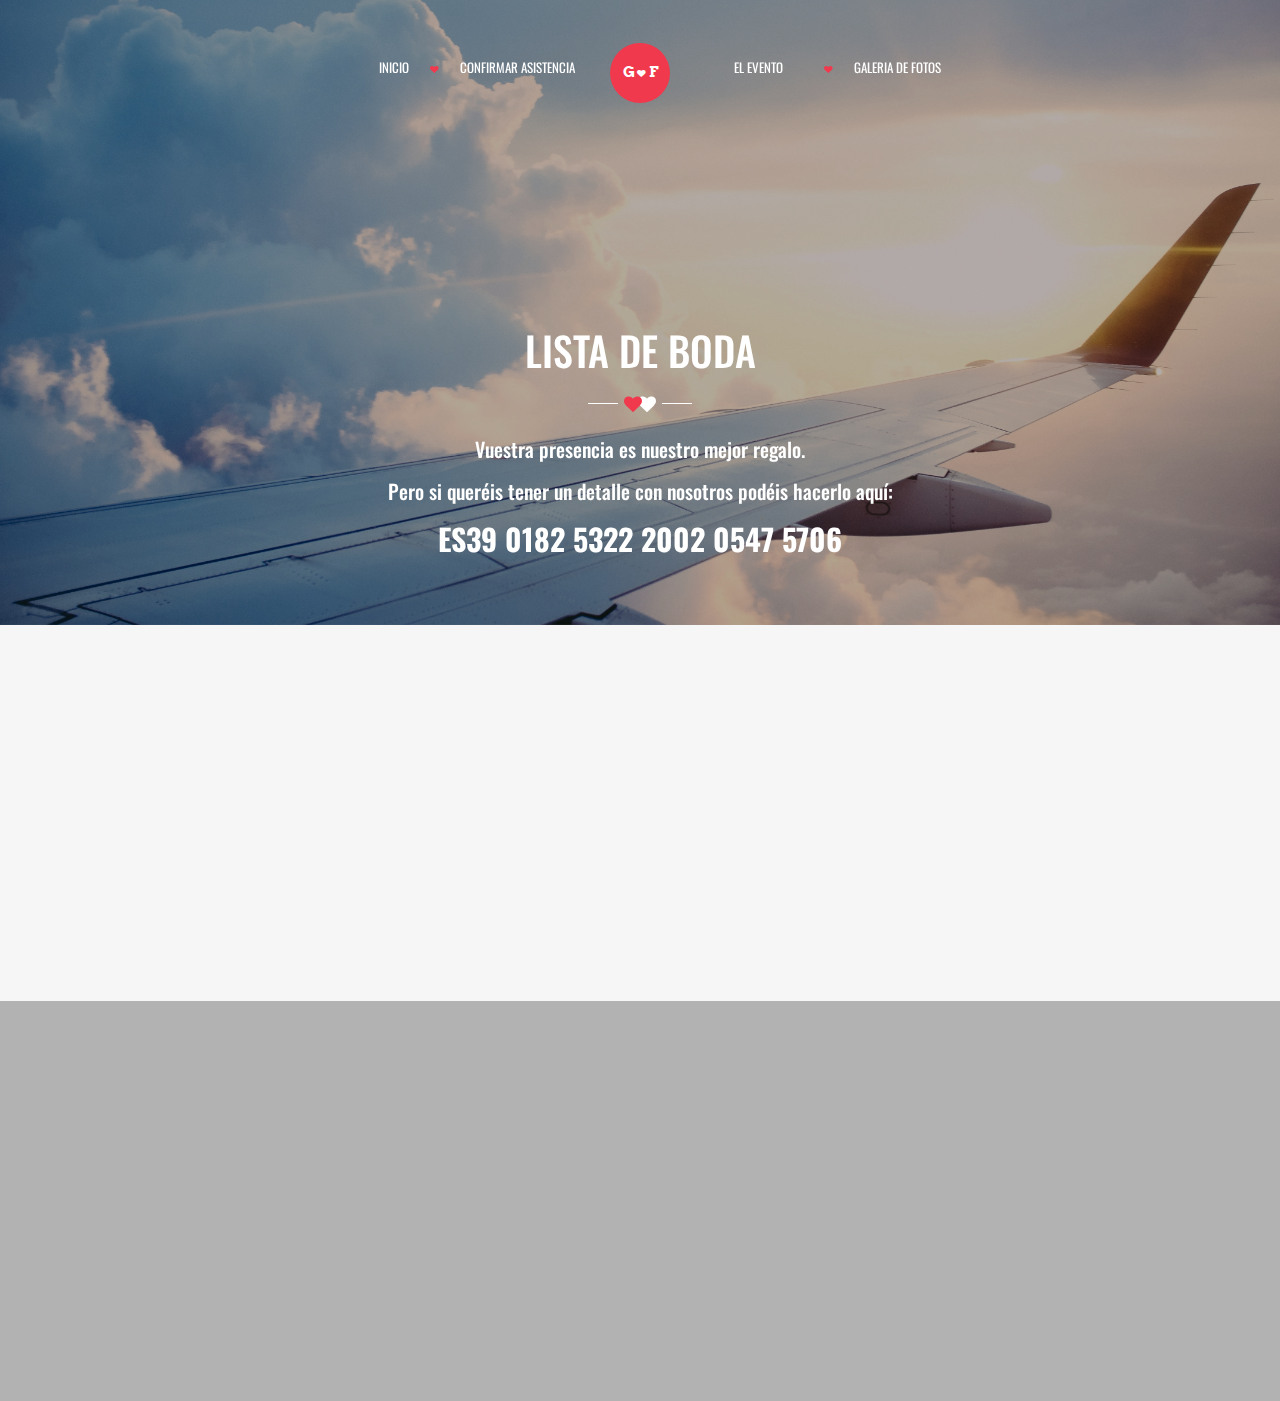
==== gift.html @ 1ba1ec60 "first commit" ====
<!DOCTYPE html>
<html lang="pt">
    <head>
        <meta charset="utf-8" />
        <meta content="width=device-width, initial-scale=1.0" name="viewport" />
        <meta name="description" content="" />
        <meta name="author" content="www.dethemes.com" />
        <title>Gema &amp; Fabio</title>

        <link rel="icon" href="images/favicon.jpg" />
        <!-- Bootstrap -->
        <link
            rel="stylesheet"
            href="css/bootstrap/bootstrap.min.css"
            type="text/css"
            media="screen"
        />
        <!-- Pace -->
        <link rel="stylesheet" href="css/preloader.css" media="screen" />
        <link
            rel="stylesheet"
            href="css/preloader-default.css"
            media="screen"
        />
        <!-- Flexslider -->
        <link
            rel="stylesheet"
            href="css/flexslider/flexslider.css"
            type="text/css"
        />
        <!-- Animate -->
        <link rel="stylesheet" href="css/animate/animate.css" type="text/css" />
        <!-- Countdown -->
        <link
            rel="stylesheet"
            href="css/countdown/jquery.countdown.css"
            type="text/css"
        />
        <!-- Magnific Popup -->
        <link
            rel="stylesheet"
            href="css/magnific-popup/magnific-popup.css"
            type="text/css"
        />
        <!-- Owl Carousel -->
        <link
            rel="stylesheet"
            href="css/owlcarousel/owl.carousel.css"
            type="text/css"
        />
        <link
            rel="stylesheet"
            href="css/owlcarousel/owl.theme.css"
            type="text/css"
        />
        <!-- Icon -->
        <link
            rel="stylesheet"
            href="css/fonts/fontello/css/fontello.css"
            type="text/css"
            media="screen"
        />
        <!-- Font -->
        <link
            href="https://fonts.googleapis.com/css?family=Oswald"
            rel="stylesheet"
            type="text/css"
        />
        <link
            href="https://fonts.googleapis.com/css?family=Arvo:400,700"
            rel="stylesheet"
            type="text/css"
        />
        <link
            href="https://fonts.googleapis.com/css?family=Pacifico"
            rel="stylesheet"
            type="text/css"
        />

        <!-- Theme CSS -->
        <link href="css/style.css" rel="stylesheet" media="screen" />

        <!-- Skin CSS -->
        <!-- <link href="css/skin/light-teal/light-teal.css" rel="stylesheet" media="screen"> -->
        <!-- <link href="css/skin/light-teal/light-teal-reverse-navbar.css" rel="stylesheet" media="screen"> -->
        <!-- <link href="css/skin/pattern/pattern-1.css" rel="stylesheet" media="screen"> -->
    </head>

    <body class="slider-title-page">
        <!--PRELOADER-->
        <div id="preloader">
            <div class="alignment">
                <div class="v-align center-middle">
                    <!-- LEFT HEART -->
                    <div class="heart-animation">
                        <i class="de-icon-heart"></i>
                    </div>

                    <!-- RIGHT HEART -->
                    <div class="heart-animation-reverse">
                        <i class="de-icon-heart"></i>
                    </div>
                </div>
            </div>
        </div>
        <!--END of PRELOADER-->

        <!-- NAVIGATION -->
        <header id="nav-header">
            <nav
                id="nav-bar"
                class="top-bar fluid-width transparent nav-center sticky-nav animation fadeInDown"
            >
                <div id="nav-wrapper">
                    <!-- LOGO -->
                    <div class="logo-wrapper">
                        <!-- CSS LOGO -->
                        <a href="index.html">
                            <div class="css-logo rounded">
                                <div class="css-logo-text">
                                    <strong>G</strong
                                    ><i class="de-icon-heart-1"></i
                                    ><strong>F</strong>
                                </div>
                            </div>
                        </a>
                    </div>
                    <!-- END of LOGO -->

                    <div id="mobile-nav">
                        <i class="de-icon-menu"></i>
                    </div>

                    <ul id="nav-menu">
                        <li class="first-child">
                            <a href="index.html">INICIO</a>
                        </li>
                        <li class="last-child-extra-margin">
                            <a
                                target="_blank"
                                href="https://docs.google.com/forms/d/e/1FAIpQLScic6ZVt-UC0THZ3Tv0HffMRTbhUW1Wd4qajuKzpnrSrHTUYg/viewform"
                                >CONFIRMAR ASISTENCIA</a
                            >
                        </li>
                        <li class="first-child first-child-margin2">
                            <a href="#">EL EVENTO</a>
                            <ul>
                                <li>
                                    <a href="location.html"
                                        >CEREMONIA Y RECEPCIÓN</a
                                    >
                                </li>
                                <li>
                                    <a href="accomodation.html"
                                        >DONDE ALOJARSE</a
                                    >
                                </li>
                                <li>
                                    <a href="/gift.html">LISTA DE BODA</a>
                                </li>
                            </ul>
                        </li>
                        <li class="">
                            <a href="#">GALERIA DE FOTOS</a>
                        </li>
                    </ul>
                    <div class="clearboth"></div>
                </div>
            </nav>
        </header>
        <!-- END of NAVIGATION -->

        <!-- MAIN SLIDER -->
        <section id="main-slider" class="fixed-height">
            <!-- MAIN SLIDER TITLE OUTTER WRAPPER -->
            <div class="slide-title-outter-wrapper">
                <!-- MAIN SLIDER TITLE INNER WRAPPER -->
                <div class="slide-title-inner-wrapper">
                    <!-- TITLE 1  -->
                    <div class="slide-title align-bottom">
                        <div class="container">
                            <div class="row">
                                <div class="col-md-offset-2 col-md-8">
                                    <div class="page-title animation fadeInUp">
                                        <h1>LISTA DE BODA</h1>

                                        <div class="heart-divider">
                                            <span class="white-line"></span>
                                            <i
                                                class="de-icon-heart pink-heart"
                                            ></i>
                                            <i
                                                class="de-icon-heart white-heart"
                                            ></i>
                                            <span class="white-line"></span>
                                        </div>

                                        <h3>
                                            Vuestra presencia es nuestro mejor
                                            regalo.
                                        </h3>
                                        <h3>
                                            Pero si queréis tener un detalle con
                                            nosotros podéis hacerlo aquí:
                                        </h3>
                                        <h2>
                                            <b>ES39 0182 5322 2002 0547 5706</b>
                                        </h2>
                                    </div>
                                </div>
                            </div>
                        </div>
                    </div>
                </div>
                <!-- END of MAIN SLIDER TITLE INNER WRAPPER -->
            </div>
            <!-- END of MAIN SLIDER TITLE OUTTER WRAPPER -->

            <!-- MAIN SLIDER IMAGES -->
            <div class="slides">
                <!-- SLIDE IMAGE -->
                <div
                    data-stellar-ratio="0.5"
                    class="slide-image"
                    style="background-image: url(images/airplane.jpeg)"
                ></div>

                <div class="slide-overlay"></div>
            </div>
            <!-- END of MAIN SLIDER IMAGES -->
        </section>
        <!-- ENF of MAIN SLIDER -->

        <!--CONTENT SECTION-->
        <section id="content">
            <!-- CONTAINER -->
            <div class="container">
                <!-- ROW-2 -->
                <div class="row" style="padding-top: 70px">
                    <div
                        class="col-md-offset-2 col-md-8 text-center animation fadeIn"
                    >
                        <div class="heart-divider">
                            <span class="grey-line"></span>
                            <i class="de-icon-heart pink-heart"></i>
                            <i class="de-icon-heart grey-heart"></i>
                            <span class="grey-line"></span>
                        </div>
                    </div>
                </div>
            </div>
            <!-- END of CONTAINER -->
        </section>
        <!--END of CONTENT SECTION-->

        <!-- FOOTER SECTION -->
        <footer>
            <div
                class="image-divider fixed-height"
                style="background-image: url(images/beach.jpeg); height: 400px"
                data-stellar-background-ratio="0.5"
            >
                <div class="divider-overlay"></div>

                <!-- Use Center Middle Alignment to align middle the content for fixed-height parallax -->
                <div class="alignment">
                    <div class="v-align center-middle">
                        <!-- HEART DIVIDER & COUPLE NAME -->
                        <div class="container">
                            <div class="row">
                                <div class="col-md-12">
                                    <div
                                        class="heart-divider animation delay1 fadeInUp"
                                    >
                                        <span class="white-line"></span>
                                        <i class="de-icon-heart pink-heart"></i>
                                        <i
                                            class="de-icon-heart white-heart"
                                        ></i>
                                        <span class="white-line"></span>
                                    </div>

                                    <div
                                        id="footer-couple-name"
                                        class="animation delay1 fadeInUp"
                                    >
                                        Gema & Fabio
                                    </div>
                                </div>
                            </div>
                        </div>
                        <!-- END of HEART DIVIDER & COUPLE NAME -->
                    </div>
                </div>
                <!-- END of Center Middle Alignment -->
            </div>
        </footer>
        <!-- END of FOOTER SECTION -->

        <!-- jQuery -->
        <script src="js/jquery-1.11.1.min.js"></script>
        <!-- Pace -->
        <script src="js/pace/pace.min.js"></script>
        <!-- Bootstrap -->
        <script src="js/bootstrap/bootstrap.js"></script>
        <!-- Modernizr -->
        <script src="js/modernizr/modernizr.js"></script>
        <!-- Device JS -->
        <script src="js/devicejs/device.js"></script>
        <!-- TinyNav -->
        <script src="js/tinynav/tinynav.min.js"></script>
        <!-- SmoothScroll -->
        <script src="js/smoothscroll/jquery.smooth-scroll.js"></script>
        <!-- Flexslider -->
        <script src="js/flexslider/jquery.flexslider.js"></script>
        <!-- Sticky -->
        <script src="js/sticky/jquery.sticky.js"></script>
        <!-- Waypoint -->
        <script src="js/waypoint/jquery.waypoints.min.js"></script>
        <!-- DoubleTapToGo -->
        <script src="js/jquery-ui-widget/jquery.ui.widget.js"></script>
        <script src="js/jquery-doubletaptogo/jquery.dcd.doubletaptogo.js"></script>
        <!-- Vide -->
        <script src="js/vide/jquery.vide.js"></script>
        <!-- Stellar -->
        <script src="js/stellar/jquery.stellar.js"></script>
        <!-- Masonry -->
        <script src="js/masonry/masonry.pkgd.min.js"></script>
        <!-- Countdown -->
        <script src="js/countdown/jquery.plugin.js"></script>
        <script src="js/countdown/jquery.countdown.js"></script>
        <!-- Countdown Labels / Localisation -->
        <script src="js/countdown/jquery.countdown-custom-label.js"></script>
        <!-- Magnific Popup -->
        <script src="js/magnific-popup/jquery.magnific-popup.js"></script>
        <!-- Owl Carousel -->
        <script src="js/owlcarousel/owl.carousel.js"></script>

        <!-- Custom Core Script -->
        <script type="text/javascript" src="js/script.js"></script>
        <!-- Custom Additional Script -->
        <script type="text/javascript" src="js/main-slider-fade.js"></script>
    </body>
</html>
---- css/preloader.css ----
#preloader{
	background-color:#f6f6f6;
	position:fixed;
	top:0;
	left:0;
	right:0;
	bottom:0; 
	z-index:9999;
}

#preloader.background_image{
	background-image:url(https://via.placeholder.com/1920x1080);
	background-position:center center; 
	background-size:cover; 
}

#preloader .black-overlay{
	background-color:#000;
	position:absolute;
	top:0;
	left:0;
	right:0;
	bottom:0; 
	opacity:0.6
}

#preloader .white-overlay{
	background-color:#FFF;
	position:absolute;
	top:0;
	left:0;
	right:0;
	bottom:0; 
	opacity:0.6
}

#preloader .spinner-animation{
	-webkit-animation: pace-3d-spinner linear infinite 2s;
  	   -moz-animation: pace-3d-spinner linear infinite 2s;
 	    -ms-animation: pace-3d-spinner linear infinite 2s;
  	     -o-animation: pace-3d-spinner linear infinite 2s;
  	        animation: pace-3d-spinner linear infinite 2s;

  	-webkit-transform-style: preserve-3d;
  	   -moz-transform-style: preserve-3d;
  	    -ms-transform-style: preserve-3d;
  	     -o-transform-style: preserve-3d;
  	        transform-style: preserve-3d;
}

@-webkit-keyframes pace-3d-spinner {
  from {
    -webkit-transform: rotateY(0deg);
  }
  to {
    -webkit-transform: rotateY(360deg);
  }
}

@-moz-keyframes pace-3d-spinner {
  from {
    -moz-transform: rotateY(0deg);
  }
  to {
    -moz-transform: rotateY(360deg);
  }
}

@-ms-keyframes pace-3d-spinner {
  from {
    -ms-transform: rotateY(0deg);
  }
  to {
    -ms-transform: rotateY(360deg);
  }
}

@-o-keyframes pace-3d-spinner {
  from {
    -o-transform: rotateY(0deg);
  }
  to {
    -o-transform: rotateY(360deg);
  }
}

@keyframes pace-3d-spinner {
  from {
    transform: rotateY(0deg);
  }
  to {
    transform: rotateY(360deg);
  }
}
---- css/preloader-default.css ----
/* HEART ZOOM */
@-webkit-keyframes heart-zoom {
  0%, 100%   {
    -webkit-transform: scale(0.5);
	opacity:0.2;
  }
  50%   {
    -webkit-transform: scale(1.3);
	opacity:1;
  }
}

@-moz-keyframes heart-zoom  {
  0%, 100%   {
    -moz-transform: scale(0.5);
	opacity:0.2;
  }
  50%   {
    -moz-transform: scale(1.3);
	opacity:1;
  }
}

@-ms-keyframes heart-zoom  {
  0%, 100%   {
    -ms-transform: scale(0.5);
	opacity:0.2;
  }
  50%   {
    -ms-transform: scale(1.3);
	opacity:1;
  }
}

@-o-keyframes heart-zoom  {
  0%, 100%   {
    -o-transform: scale(0.5);
	opacity:0.2;
  }
  50%   {
    -o-transform: scale(1.3);
	opacity:1;
  }
}

@keyframes heart-zoom  {
  0%, 100%   {
    transform: scale(0.5);
	opacity:0.2;
  }
  50%   {
    transform: scale(1.3);
	opacity:1;
  }
}


/* HEART ZOOM REVERSE */
@-webkit-keyframes heart-zoom-reverse {
  0%, 100%   {
    -webkit-transform: scale(1.3);
	opacity:1;
  }
  50%   {
    -webkit-transform: scale(0.5);
	opacity:0.2;
  }
}

@-moz-keyframes heart-zoom-reverse {
  0%, 100%   {
    -moz-transform: scale(1.3);
	opacity:1;
  }
  50%   {
    -moz-transform: scale(0.5);
	opacity:0.2;
  }
}

@-ms-keyframes heart-zoom-reverse {
  0%, 100%   {
    -ms-transform: scale(1.3);
	opacity:1;
  }
  50%   {
    -ms-transform: scale(0.5);
	opacity:0.2;
  }
}

@-o-keyframes heart-zoom-reverse  {
  0%, 100%   {
    -o-transform: scale(1.3);
	opacity:1;
  }
  50%   {
    -o-transform: scale(0.5);
	opacity:0.2;
  }
}

@keyframes heart-zoom-reverse  {
  0%, 100%   {
    transform: scale(1.3);
	opacity:1;
  }
  50%   {
    transform: scale(0.5);
	opacity:0.2;
  }
}


.heart-animation {
	display:inline-block;
	margin:0 auto;
	font-size:20px; 
	line-height:20px;
	letter-spacing:-20px;
	
	-webkit-animation: heart-zoom infinite 1.2s;
  	   -moz-animation: heart-zoom infinite 1.2s;
 	    -ms-animation: heart-zoom infinite 1.2s;
  	     -o-animation: heart-zoom infinite 1.2s;
  	        animation: heart-zoom infinite 1.2s;
}

.heart-animation i{
	color:#f0394d;
}

.heart-animation-reverse {
	display:inline-block;
	margin:0 auto; 
	padding-right:20px;
	font-size:20px; 
	line-height:20px;
	
    -webkit-animation: heart-zoom-reverse infinite 1.2s;
  	   -moz-animation: heart-zoom-reverse infinite 1.2s;
 	    -ms-animation: heart-zoom-reverse infinite 1.2s;
  	     -o-animation: heart-zoom-reverse infinite 1.2s;
  	        animation: heart-zoom-reverse infinite 1.2s;
}

.heart-animation-reverse i{
	color:#999;
}
---- css/fonts/fontello/css/fontello.css ----
@font-face {
  font-family: 'fontello';
  src: url('../font/fontello.eot?32012614');
  src: url('../font/fontello.eot?32012614#iefix') format('embedded-opentype'),
       url('../font/fontello.woff?32012614') format('woff'),
       url('../font/fontello.ttf?32012614') format('truetype'),
       url('../font/fontello.svg?32012614#fontello') format('svg');
  font-weight: normal;
  font-style: normal;
}
/* Chrome hack: SVG is rendered more smooth in Windozze. 100% magic, uncomment if you need it. */
/* Note, that will break hinting! In other OS-es font will be not as sharp as it could be */
/*
@media screen and (-webkit-min-device-pixel-ratio:0) {
  @font-face {
    font-family: 'fontello';
    src: url('../font/fontello.svg?32012614#fontello') format('svg');
  }
}
*/
 
 [class^="de-icon-"]:before, [class*=" de-icon-"]:before {
  font-family: "fontello";
  font-style: normal;
  font-weight: normal;
  speak: none;
 
  display: inline-block;
  text-decoration: inherit;
  width: 1em;
  margin-right: .2em;
  text-align: center;
  /* opacity: .8; */
 
  /* For safety - reset parent styles, that can break glyph codes*/
  font-variant: normal;
  text-transform: none;
     
  /* fix buttons height, for twitter bootstrap */
  line-height: 1em;
 
  /* Animation center compensation - margins should be symmetric */
  /* remove if not needed */
  margin-left: .2em;
 
  /* you can be more comfortable with increased icons size */
  /* font-size: 120%; */
 
  /* Uncomment for 3D effect */
  /* text-shadow: 1px 1px 1px rgba(127, 127, 127, 0.3); */
}
 
.de-icon-glass:before { content: '\e800'; } /* '' */
.de-icon-music:before { content: '\e801'; } /* '' */
.de-icon-search:before { content: '\e802'; } /* '' */
.de-icon-mail:before { content: '\e803'; } /* '' */
.de-icon-mail-alt:before { content: '\e804'; } /* '' */
.de-icon-mail-squared:before { content: '\e805'; } /* '' */
.de-icon-heart:before { content: '\e806'; } /* '' */
.de-icon-heart-empty:before { content: '\e807'; } /* '' */
.de-icon-star:before { content: '\e808'; } /* '' */
.de-icon-star-empty:before { content: '\e809'; } /* '' */
.de-icon-star-half:before { content: '\e80a'; } /* '' */
.de-icon-star-half-alt:before { content: '\e80b'; } /* '' */
.de-icon-user:before { content: '\e80c'; } /* '' */
.de-icon-users:before { content: '\e80d'; } /* '' */
.de-icon-male:before { content: '\e80e'; } /* '' */
.de-icon-female:before { content: '\e80f'; } /* '' */
.de-icon-child:before { content: '\e810'; } /* '' */
.de-icon-video:before { content: '\e811'; } /* '' */
.de-icon-videocam:before { content: '\e812'; } /* '' */
.de-icon-picture:before { content: '\e813'; } /* '' */
.de-icon-camera:before { content: '\e814'; } /* '' */
.de-icon-camera-alt:before { content: '\e815'; } /* '' */
.de-icon-th-large:before { content: '\e816'; } /* '' */
.de-icon-th:before { content: '\e817'; } /* '' */
.de-icon-th-list:before { content: '\e818'; } /* '' */
.de-icon-ok:before { content: '\e819'; } /* '' */
.de-icon-ok-circled:before { content: '\e81a'; } /* '' */
.de-icon-ok-circled2:before { content: '\e81b'; } /* '' */
.de-icon-ok-squared:before { content: '\e81c'; } /* '' */
.de-icon-cancel:before { content: '\e81d'; } /* '' */
.de-icon-cancel-circled:before { content: '\e81e'; } /* '' */
.de-icon-cancel-circled2:before { content: '\e81f'; } /* '' */
.de-icon-plus:before { content: '\e820'; } /* '' */
.de-icon-plus-circled:before { content: '\e821'; } /* '' */
.de-icon-plus-squared:before { content: '\e822'; } /* '' */
.de-icon-plus-squared-alt:before { content: '\e823'; } /* '' */
.de-icon-minus:before { content: '\e824'; } /* '' */
.de-icon-minus-circled:before { content: '\e825'; } /* '' */
.de-icon-minus-squared:before { content: '\e826'; } /* '' */
.de-icon-minus-squared-alt:before { content: '\e827'; } /* '' */
.de-icon-help:before { content: '\e828'; } /* '' */
.de-icon-help-circled:before { content: '\e829'; } /* '' */
.de-icon-info-circled:before { content: '\e82a'; } /* '' */
.de-icon-info:before { content: '\e82b'; } /* '' */
.de-icon-home:before { content: '\e82c'; } /* '' */
.de-icon-link:before { content: '\e82d'; } /* '' */
.de-icon-unlink:before { content: '\e82e'; } /* '' */
.de-icon-link-ext:before { content: '\e82f'; } /* '' */
.de-icon-link-ext-alt:before { content: '\e830'; } /* '' */
.de-icon-attach:before { content: '\e831'; } /* '' */
.de-icon-lock:before { content: '\e832'; } /* '' */
.de-icon-lock-open:before { content: '\e833'; } /* '' */
.de-icon-lock-open-alt:before { content: '\e834'; } /* '' */
.de-icon-pin:before { content: '\e835'; } /* '' */
.de-icon-eye:before { content: '\e836'; } /* '' */
.de-icon-eye-off:before { content: '\e837'; } /* '' */
.de-icon-tag:before { content: '\e838'; } /* '' */
.de-icon-tags:before { content: '\e839'; } /* '' */
.de-icon-bookmark:before { content: '\e83a'; } /* '' */
.de-icon-bookmark-empty:before { content: '\e83b'; } /* '' */
.de-icon-flag:before { content: '\e83c'; } /* '' */
.de-icon-flag-empty:before { content: '\e83d'; } /* '' */
.de-icon-flag-checkered:before { content: '\e83e'; } /* '' */
.de-icon-thumbs-up:before { content: '\e83f'; } /* '' */
.de-icon-thumbs-down:before { content: '\e840'; } /* '' */
.de-icon-thumbs-up-alt:before { content: '\e841'; } /* '' */
.de-icon-thumbs-down-alt:before { content: '\e842'; } /* '' */
.de-icon-download:before { content: '\e843'; } /* '' */
.de-icon-upload:before { content: '\e844'; } /* '' */
.de-icon-download-cloud:before { content: '\e845'; } /* '' */
.de-icon-upload-cloud:before { content: '\e846'; } /* '' */
.de-icon-reply:before { content: '\e847'; } /* '' */
.de-icon-reply-all:before { content: '\e848'; } /* '' */
.de-icon-forward:before { content: '\e849'; } /* '' */
.de-icon-quote-left:before { content: '\e84a'; } /* '' */
.de-icon-quote-right:before { content: '\e84b'; } /* '' */
.de-icon-code:before { content: '\e84c'; } /* '' */
.de-icon-export:before { content: '\e84d'; } /* '' */
.de-icon-export-alt:before { content: '\e84e'; } /* '' */
.de-icon-share:before { content: '\e84f'; } /* '' */
.de-icon-share-squared:before { content: '\e850'; } /* '' */
.de-icon-pencil:before { content: '\e851'; } /* '' */
.de-icon-pencil-squared:before { content: '\e852'; } /* '' */
.de-icon-edit:before { content: '\e853'; } /* '' */
.de-icon-print:before { content: '\e854'; } /* '' */
.de-icon-retweet:before { content: '\e855'; } /* '' */
.de-icon-keyboard:before { content: '\e856'; } /* '' */
.de-icon-gamepad:before { content: '\e857'; } /* '' */
.de-icon-comment:before { content: '\e858'; } /* '' */
.de-icon-chat:before { content: '\e859'; } /* '' */
.de-icon-comment-empty:before { content: '\e85a'; } /* '' */
.de-icon-chat-empty:before { content: '\e85b'; } /* '' */
.de-icon-bell:before { content: '\e85c'; } /* '' */
.de-icon-bell-alt:before { content: '\e85d'; } /* '' */
.de-icon-attention-alt:before { content: '\e85e'; } /* '' */
.de-icon-attention:before { content: '\e85f'; } /* '' */
.de-icon-attention-circled:before { content: '\e860'; } /* '' */
.de-icon-location:before { content: '\e861'; } /* '' */
.de-icon-direction:before { content: '\e862'; } /* '' */
.de-icon-compass:before { content: '\e863'; } /* '' */
.de-icon-trash:before { content: '\e864'; } /* '' */
.de-icon-doc:before { content: '\e865'; } /* '' */
.de-icon-docs:before { content: '\e866'; } /* '' */
.de-icon-doc-text:before { content: '\e867'; } /* '' */
.de-icon-doc-inv:before { content: '\e868'; } /* '' */
.de-icon-doc-text-inv:before { content: '\e869'; } /* '' */
.de-icon-file-pdf:before { content: '\e86a'; } /* '' */
.de-icon-file-word:before { content: '\e86b'; } /* '' */
.de-icon-file-excel:before { content: '\e86c'; } /* '' */
.de-icon-file-powerpoint:before { content: '\e86d'; } /* '' */
.de-icon-file-image:before { content: '\e86e'; } /* '' */
.de-icon-file-archive:before { content: '\e86f'; } /* '' */
.de-icon-file-audio:before { content: '\e870'; } /* '' */
.de-icon-file-video:before { content: '\e871'; } /* '' */
.de-icon-file-code:before { content: '\e872'; } /* '' */
.de-icon-folder:before { content: '\e873'; } /* '' */
.de-icon-folder-open:before { content: '\e874'; } /* '' */
.de-icon-folder-empty:before { content: '\e875'; } /* '' */
.de-icon-folder-open-empty:before { content: '\e876'; } /* '' */
.de-icon-box:before { content: '\e877'; } /* '' */
.de-icon-rss:before { content: '\e878'; } /* '' */
.de-icon-rss-squared:before { content: '\e879'; } /* '' */
.de-icon-phone:before { content: '\e87a'; } /* '' */
.de-icon-phone-squared:before { content: '\e87b'; } /* '' */
.de-icon-fax:before { content: '\e87c'; } /* '' */
.de-icon-menu:before { content: '\e87d'; } /* '' */
.de-icon-cog:before { content: '\e87e'; } /* '' */
.de-icon-cog-alt:before { content: '\e87f'; } /* '' */
.de-icon-wrench:before { content: '\e880'; } /* '' */
.de-icon-sliders:before { content: '\e881'; } /* '' */
.de-icon-basket:before { content: '\e882'; } /* '' */
.de-icon-calendar:before { content: '\e883'; } /* '' */
.de-icon-calendar-empty:before { content: '\e884'; } /* '' */
.de-icon-login:before { content: '\e885'; } /* '' */
.de-icon-logout:before { content: '\e886'; } /* '' */
.de-icon-mic:before { content: '\e887'; } /* '' */
.de-icon-mute:before { content: '\e888'; } /* '' */
.de-icon-volume-off:before { content: '\e889'; } /* '' */
.de-icon-volume-down:before { content: '\e88a'; } /* '' */
.de-icon-volume-up:before { content: '\e88b'; } /* '' */
.de-icon-headphones:before { content: '\e88c'; } /* '' */
.de-icon-clock:before { content: '\e88d'; } /* '' */
.de-icon-lightbulb:before { content: '\e88e'; } /* '' */
.de-icon-block:before { content: '\e88f'; } /* '' */
.de-icon-resize-full:before { content: '\e890'; } /* '' */
.de-icon-resize-full-alt:before { content: '\e891'; } /* '' */
.de-icon-resize-small:before { content: '\e892'; } /* '' */
.de-icon-resize-vertical:before { content: '\e893'; } /* '' */
.de-icon-resize-horizontal:before { content: '\e894'; } /* '' */
.de-icon-move:before { content: '\e895'; } /* '' */
.de-icon-zoom-in:before { content: '\e896'; } /* '' */
.de-icon-zoom-out:before { content: '\e897'; } /* '' */
.de-icon-down-circled2:before { content: '\e898'; } /* '' */
.de-icon-up-circled2:before { content: '\e899'; } /* '' */
.de-icon-left-circled2:before { content: '\e89a'; } /* '' */
.de-icon-right-circled2:before { content: '\e89b'; } /* '' */
.de-icon-down-dir:before { content: '\e89c'; } /* '' */
.de-icon-up-dir:before { content: '\e89d'; } /* '' */
.de-icon-left-dir:before { content: '\e89e'; } /* '' */
.de-icon-right-dir:before { content: '\e89f'; } /* '' */
.de-icon-down-open:before { content: '\e8a0'; } /* '' */
.de-icon-left-open:before { content: '\e8a1'; } /* '' */
.de-icon-right-open:before { content: '\e8a2'; } /* '' */
.de-icon-up-open:before { content: '\e8a3'; } /* '' */
.de-icon-angle-left:before { content: '\e8a4'; } /* '' */
.de-icon-angle-right:before { content: '\e8a5'; } /* '' */
.de-icon-angle-up:before { content: '\e8a6'; } /* '' */
.de-icon-angle-down:before { content: '\e8a7'; } /* '' */
.de-icon-angle-circled-left:before { content: '\e8a8'; } /* '' */
.de-icon-angle-circled-right:before { content: '\e8a9'; } /* '' */
.de-icon-angle-circled-up:before { content: '\e8aa'; } /* '' */
.de-icon-angle-circled-down:before { content: '\e8ab'; } /* '' */
.de-icon-angle-double-left:before { content: '\e8ac'; } /* '' */
.de-icon-angle-double-right:before { content: '\e8ad'; } /* '' */
.de-icon-angle-double-up:before { content: '\e8ae'; } /* '' */
.de-icon-angle-double-down:before { content: '\e8af'; } /* '' */
.de-icon-down:before { content: '\e8b0'; } /* '' */
.de-icon-left:before { content: '\e8b1'; } /* '' */
.de-icon-right:before { content: '\e8b2'; } /* '' */
.de-icon-up:before { content: '\e8b3'; } /* '' */
.de-icon-down-big:before { content: '\e8b4'; } /* '' */
.de-icon-left-big:before { content: '\e8b5'; } /* '' */
.de-icon-right-big:before { content: '\e8b6'; } /* '' */
.de-icon-up-big:before { content: '\e8b7'; } /* '' */
.de-icon-right-hand:before { content: '\e8b8'; } /* '' */
.de-icon-left-hand:before { content: '\e8b9'; } /* '' */
.de-icon-up-hand:before { content: '\e8ba'; } /* '' */
.de-icon-down-hand:before { content: '\e8bb'; } /* '' */
.de-icon-left-circled:before { content: '\e8bc'; } /* '' */
.de-icon-right-circled:before { content: '\e8bd'; } /* '' */
.de-icon-up-circled:before { content: '\e8be'; } /* '' */
.de-icon-down-circled:before { content: '\e8bf'; } /* '' */
.de-icon-cw:before { content: '\e8c0'; } /* '' */
.de-icon-ccw:before { content: '\e8c1'; } /* '' */
.de-icon-arrows-cw:before { content: '\e8c2'; } /* '' */
.de-icon-level-up:before { content: '\e8c3'; } /* '' */
.de-icon-level-down:before { content: '\e8c4'; } /* '' */
.de-icon-shuffle:before { content: '\e8c5'; } /* '' */
.de-icon-exchange:before { content: '\e8c6'; } /* '' */
.de-icon-history:before { content: '\e8c7'; } /* '' */
.de-icon-expand:before { content: '\e8c8'; } /* '' */
.de-icon-collapse:before { content: '\e8c9'; } /* '' */
.de-icon-expand-right:before { content: '\e8ca'; } /* '' */
.de-icon-collapse-left:before { content: '\e8cb'; } /* '' */
.de-icon-play:before { content: '\e8cc'; } /* '' */
.de-icon-play-circled:before { content: '\e8cd'; } /* '' */
.de-icon-play-circled2:before { content: '\e8ce'; } /* '' */
.de-icon-stop:before { content: '\e8cf'; } /* '' */
.de-icon-pause:before { content: '\e8d0'; } /* '' */
.de-icon-to-end:before { content: '\e8d1'; } /* '' */
.de-icon-to-end-alt:before { content: '\e8d2'; } /* '' */
.de-icon-to-start:before { content: '\e8d3'; } /* '' */
.de-icon-to-start-alt:before { content: '\e8d4'; } /* '' */
.de-icon-fast-fw:before { content: '\e8d5'; } /* '' */
.de-icon-fast-bw:before { content: '\e8d6'; } /* '' */
.de-icon-eject:before { content: '\e8d7'; } /* '' */
.de-icon-target:before { content: '\e8d8'; } /* '' */
.de-icon-signal:before { content: '\e8d9'; } /* '' */
.de-icon-award:before { content: '\e8da'; } /* '' */
.de-icon-desktop:before { content: '\e8db'; } /* '' */
.de-icon-laptop:before { content: '\e8dc'; } /* '' */
.de-icon-tablet:before { content: '\e8dd'; } /* '' */
.de-icon-mobile:before { content: '\e8de'; } /* '' */
.de-icon-inbox:before { content: '\e8df'; } /* '' */
.de-icon-globe:before { content: '\e8e0'; } /* '' */
.de-icon-sun:before { content: '\e8e1'; } /* '' */
.de-icon-cloud:before { content: '\e8e2'; } /* '' */
.de-icon-flash:before { content: '\e8e3'; } /* '' */
.de-icon-moon:before { content: '\e8e4'; } /* '' */
.de-icon-umbrella:before { content: '\e8e5'; } /* '' */
.de-icon-flight:before { content: '\e8e6'; } /* '' */
.de-icon-fighter-jet:before { content: '\e8e7'; } /* '' */
.de-icon-paper-plane:before { content: '\e8e8'; } /* '' */
.de-icon-paper-plane-empty:before { content: '\e8e9'; } /* '' */
.de-icon-space-shuttle:before { content: '\e8ea'; } /* '' */
.de-icon-leaf:before { content: '\e8eb'; } /* '' */
.de-icon-font:before { content: '\e8ec'; } /* '' */
.de-icon-bold:before { content: '\e8ed'; } /* '' */
.de-icon-italic:before { content: '\e8ee'; } /* '' */
.de-icon-header:before { content: '\e8ef'; } /* '' */
.de-icon-paragraph:before { content: '\e8f0'; } /* '' */
.de-icon-text-height:before { content: '\e8f1'; } /* '' */
.de-icon-text-width:before { content: '\e8f2'; } /* '' */
.de-icon-align-left:before { content: '\e8f3'; } /* '' */
.de-icon-align-center:before { content: '\e8f4'; } /* '' */
.de-icon-align-right:before { content: '\e8f5'; } /* '' */
.de-icon-align-justify:before { content: '\e8f6'; } /* '' */
.de-icon-list:before { content: '\e8f7'; } /* '' */
.de-icon-indent-left:before { content: '\e8f8'; } /* '' */
.de-icon-indent-right:before { content: '\e8f9'; } /* '' */
.de-icon-list-bullet:before { content: '\e8fa'; } /* '' */
.de-icon-list-numbered:before { content: '\e8fb'; } /* '' */
.de-icon-strike:before { content: '\e8fc'; } /* '' */
.de-icon-underline:before { content: '\e8fd'; } /* '' */
.de-icon-superscript:before { content: '\e8fe'; } /* '' */
.de-icon-subscript:before { content: '\e8ff'; } /* '' */
.de-icon-table:before { content: '\e900'; } /* '' */
.de-icon-columns:before { content: '\e901'; } /* '' */
.de-icon-crop:before { content: '\e902'; } /* '' */
.de-icon-scissors:before { content: '\e903'; } /* '' */
.de-icon-paste:before { content: '\e904'; } /* '' */
.de-icon-briefcase:before { content: '\e905'; } /* '' */
.de-icon-suitcase:before { content: '\e906'; } /* '' */
.de-icon-ellipsis:before { content: '\e907'; } /* '' */
.de-icon-ellipsis-vert:before { content: '\e908'; } /* '' */
.de-icon-off:before { content: '\e909'; } /* '' */
.de-icon-road:before { content: '\e90a'; } /* '' */
.de-icon-list-alt:before { content: '\e90b'; } /* '' */
.de-icon-qrcode:before { content: '\e90c'; } /* '' */
.de-icon-barcode:before { content: '\e90d'; } /* '' */
.de-icon-book:before { content: '\e90e'; } /* '' */
.de-icon-ajust:before { content: '\e90f'; } /* '' */
.de-icon-tint:before { content: '\e910'; } /* '' */
.de-icon-check:before { content: '\e911'; } /* '' */
.de-icon-check-empty:before { content: '\e912'; } /* '' */
.de-icon-circle:before { content: '\e913'; } /* '' */
.de-icon-circle-empty:before { content: '\e914'; } /* '' */
.de-icon-circle-thin:before { content: '\e915'; } /* '' */
.de-icon-circle-notch:before { content: '\e916'; } /* '' */
.de-icon-dot-circled:before { content: '\e917'; } /* '' */
.de-icon-asterisk:before { content: '\e918'; } /* '' */
.de-icon-gift:before { content: '\e919'; } /* '' */
.de-icon-fire:before { content: '\e91a'; } /* '' */
.de-icon-magnet:before { content: '\e91b'; } /* '' */
.de-icon-chart-bar:before { content: '\e91c'; } /* '' */
.de-icon-ticket:before { content: '\e91d'; } /* '' */
.de-icon-credit-card:before { content: '\e91e'; } /* '' */
.de-icon-floppy:before { content: '\e91f'; } /* '' */
.de-icon-megaphone:before { content: '\e920'; } /* '' */
.de-icon-hdd:before { content: '\e921'; } /* '' */
.de-icon-key:before { content: '\e922'; } /* '' */
.de-icon-fork:before { content: '\e923'; } /* '' */
.de-icon-rocket:before { content: '\e924'; } /* '' */
.de-icon-bug:before { content: '\e925'; } /* '' */
.de-icon-certificate:before { content: '\e926'; } /* '' */
.de-icon-tasks:before { content: '\e927'; } /* '' */
.de-icon-filter:before { content: '\e928'; } /* '' */
.de-icon-beaker:before { content: '\e929'; } /* '' */
.de-icon-magic:before { content: '\e92a'; } /* '' */
.de-icon-cab:before { content: '\e92b'; } /* '' */
.de-icon-taxi:before { content: '\e92c'; } /* '' */
.de-icon-truck:before { content: '\e92d'; } /* '' */
.de-icon-money:before { content: '\e92e'; } /* '' */
.de-icon-euro:before { content: '\e92f'; } /* '' */
.de-icon-pound:before { content: '\e930'; } /* '' */
.de-icon-dollar:before { content: '\e931'; } /* '' */
.de-icon-rupee:before { content: '\e932'; } /* '' */
.de-icon-yen:before { content: '\e933'; } /* '' */
.de-icon-rouble:before { content: '\e934'; } /* '' */
.de-icon-try:before { content: '\e935'; } /* '' */
.de-icon-won:before { content: '\e936'; } /* '' */
.de-icon-bitcoin:before { content: '\e937'; } /* '' */
.de-icon-sort:before { content: '\e938'; } /* '' */
.de-icon-sort-down:before { content: '\e939'; } /* '' */
.de-icon-sort-up:before { content: '\e93a'; } /* '' */
.de-icon-sort-alt-up:before { content: '\e93b'; } /* '' */
.de-icon-sort-alt-down:before { content: '\e93c'; } /* '' */
.de-icon-sort-name-up:before { content: '\e93d'; } /* '' */
.de-icon-sort-name-down:before { content: '\e93e'; } /* '' */
.de-icon-sort-number-up:before { content: '\e93f'; } /* '' */
.de-icon-sort-number-down:before { content: '\e940'; } /* '' */
.de-icon-hammer:before { content: '\e941'; } /* '' */
.de-icon-gauge:before { content: '\e942'; } /* '' */
.de-icon-sitemap:before { content: '\e943'; } /* '' */
.de-icon-spinner:before { content: '\e944'; } /* '' */
.de-icon-coffee:before { content: '\e945'; } /* '' */
.de-icon-food:before { content: '\e946'; } /* '' */
.de-icon-beer:before { content: '\e947'; } /* '' */
.de-icon-user-md:before { content: '\e948'; } /* '' */
.de-icon-stethoscope:before { content: '\e949'; } /* '' */
.de-icon-ambulance:before { content: '\e94a'; } /* '' */
.de-icon-medkit:before { content: '\e94b'; } /* '' */
.de-icon-h-sigh:before { content: '\e94c'; } /* '' */
.de-icon-hospital:before { content: '\e94d'; } /* '' */
.de-icon-building:before { content: '\e94e'; } /* '' */
.de-icon-building-filled:before { content: '\e94f'; } /* '' */
.de-icon-bank:before { content: '\e950'; } /* '' */
.de-icon-smile:before { content: '\e951'; } /* '' */
.de-icon-frown:before { content: '\e952'; } /* '' */
.de-icon-meh:before { content: '\e953'; } /* '' */
.de-icon-anchor:before { content: '\e954'; } /* '' */
.de-icon-terminal:before { content: '\e955'; } /* '' */
.de-icon-eraser:before { content: '\e956'; } /* '' */
.de-icon-puzzle:before { content: '\e957'; } /* '' */
.de-icon-shield:before { content: '\e958'; } /* '' */
.de-icon-extinguisher:before { content: '\e959'; } /* '' */
.de-icon-bullseye:before { content: '\e95a'; } /* '' */
.de-icon-wheelchair:before { content: '\e95b'; } /* '' */
.de-icon-language:before { content: '\e95c'; } /* '' */
.de-icon-graduation-cap:before { content: '\e95d'; } /* '' */
.de-icon-paw:before { content: '\e95e'; } /* '' */
.de-icon-spoon:before { content: '\e95f'; } /* '' */
.de-icon-cube:before { content: '\e960'; } /* '' */
.de-icon-cubes:before { content: '\e961'; } /* '' */
.de-icon-recycle:before { content: '\e962'; } /* '' */
.de-icon-tree:before { content: '\e963'; } /* '' */
.de-icon-database:before { content: '\e964'; } /* '' */
.de-icon-lifebuoy:before { content: '\e965'; } /* '' */
.de-icon-rebel:before { content: '\e966'; } /* '' */
.de-icon-empire:before { content: '\e967'; } /* '' */
.de-icon-bomb:before { content: '\e968'; } /* '' */
.de-icon-adn:before { content: '\e969'; } /* '' */
.de-icon-android:before { content: '\e96a'; } /* '' */
.de-icon-apple:before { content: '\e96b'; } /* '' */
.de-icon-behance:before { content: '\e96c'; } /* '' */
.de-icon-behance-squared:before { content: '\e96d'; } /* '' */
.de-icon-bitbucket:before { content: '\e96e'; } /* '' */
.de-icon-bitbucket-squared:before { content: '\e96f'; } /* '' */
.de-icon-codeopen:before { content: '\e970'; } /* '' */
.de-icon-css3:before { content: '\e971'; } /* '' */
.de-icon-delicious:before { content: '\e972'; } /* '' */
.de-icon-deviantart:before { content: '\e973'; } /* '' */
.de-icon-digg:before { content: '\e974'; } /* '' */
.de-icon-dribbble:before { content: '\e975'; } /* '' */
.de-icon-dropbox:before { content: '\e976'; } /* '' */
.de-icon-drupal:before { content: '\e977'; } /* '' */
.de-icon-facebook:before { content: '\e978'; } /* '' */
.de-icon-facebook-squared:before { content: '\e979'; } /* '' */
.de-icon-flickr:before { content: '\e97a'; } /* '' */
.de-icon-foursquare:before { content: '\e97b'; } /* '' */
.de-icon-git-squared:before { content: '\e97c'; } /* '' */
.de-icon-git:before { content: '\e97d'; } /* '' */
.de-icon-github:before { content: '\e97e'; } /* '' */
.de-icon-github-squared:before { content: '\e97f'; } /* '' */
.de-icon-github-circled:before { content: '\e980'; } /* '' */
.de-icon-gittip:before { content: '\e981'; } /* '' */
.de-icon-google:before { content: '\e982'; } /* '' */
.de-icon-gplus:before { content: '\e983'; } /* '' */
.de-icon-gplus-squared:before { content: '\e984'; } /* '' */
.de-icon-hacker-news:before { content: '\e985'; } /* '' */
.de-icon-html5:before { content: '\e986'; } /* '' */
.de-icon-instagramm:before { content: '\e987'; } /* '' */
.de-icon-joomla:before { content: '\e988'; } /* '' */
.de-icon-jsfiddle:before { content: '\e989'; } /* '' */
.de-icon-linkedin-squared:before { content: '\e98a'; } /* '' */
.de-icon-linux:before { content: '\e98b'; } /* '' */
.de-icon-linkedin:before { content: '\e98c'; } /* '' */
.de-icon-maxcdn:before { content: '\e98d'; } /* '' */
.de-icon-openid:before { content: '\e98e'; } /* '' */
.de-icon-pagelines:before { content: '\e98f'; } /* '' */
.de-icon-pied-piper-squared:before { content: '\e990'; } /* '' */
.de-icon-pied-piper-alt:before { content: '\e991'; } /* '' */
.de-icon-pinterest-circled:before { content: '\e992'; } /* '' */
.de-icon-pinterest-squared:before { content: '\e993'; } /* '' */
.de-icon-qq:before { content: '\e994'; } /* '' */
.de-icon-reddit:before { content: '\e995'; } /* '' */
.de-icon-reddit-squared:before { content: '\e996'; } /* '' */
.de-icon-renren:before { content: '\e997'; } /* '' */
.de-icon-skype:before { content: '\e998'; } /* '' */
.de-icon-slack:before { content: '\e999'; } /* '' */
.de-icon-soundclowd:before { content: '\e99a'; } /* '' */
.de-icon-spotify:before { content: '\e99b'; } /* '' */
.de-icon-stackexchange:before { content: '\e99c'; } /* '' */
.de-icon-stackoverflow:before { content: '\e99d'; } /* '' */
.de-icon-steam:before { content: '\e99e'; } /* '' */
.de-icon-steam-squared:before { content: '\e99f'; } /* '' */
.de-icon-stumbleupon:before { content: '\e9a0'; } /* '' */
.de-icon-stumbleupon-circled:before { content: '\e9a1'; } /* '' */
.de-icon-tencent-weibo:before { content: '\e9a2'; } /* '' */
.de-icon-trello:before { content: '\e9a3'; } /* '' */
.de-icon-tumblr:before { content: '\e9a4'; } /* '' */
.de-icon-tumblr-squared:before { content: '\e9a5'; } /* '' */
.de-icon-twitter-squared:before { content: '\e9a6'; } /* '' */
.de-icon-twitter:before { content: '\e9a7'; } /* '' */
.de-icon-vimeo-squared:before { content: '\e9a8'; } /* '' */
.de-icon-vine:before { content: '\e9a9'; } /* '' */
.de-icon-vkontakte:before { content: '\e9aa'; } /* '' */
.de-icon-wechat:before { content: '\e9ab'; } /* '' */
.de-icon-weibo:before { content: '\e9ac'; } /* '' */
.de-icon-windows:before { content: '\e9ad'; } /* '' */
.de-icon-wordpress:before { content: '\e9ae'; } /* '' */
.de-icon-xing:before { content: '\e9af'; } /* '' */
.de-icon-xing-squared:before { content: '\e9b0'; } /* '' */
.de-icon-youtube:before { content: '\e9b1'; } /* '' */
.de-icon-yahoo:before { content: '\e9b2'; } /* '' */
.de-icon-youtube-squared:before { content: '\e9b3'; } /* '' */
.de-icon-youtube-play:before { content: '\e9b4'; } /* '' */
.de-icon-blank:before { content: '\e9b5'; } /* '' */
.de-icon-lemon:before { content: '\e9b6'; } /* '' */
.de-icon-note:before { content: '\e9b7'; } /* '' */
.de-icon-note-beamed:before { content: '\e9b8'; } /* '' */
.de-icon-music-1:before { content: '\e9b9'; } /* '' */
.de-icon-search-1:before { content: '\e9ba'; } /* '' */
.de-icon-flashlight:before { content: '\e9bb'; } /* '' */
.de-icon-mail-1:before { content: '\e9bc'; } /* '' */
.de-icon-heart-1:before { content: '\e9bd'; } /* '' */
.de-icon-heart-empty-1:before { content: '\e9be'; } /* '' */
.de-icon-star-1:before { content: '\e9bf'; } /* '' */
.de-icon-star-empty-1:before { content: '\e9c0'; } /* '' */
.de-icon-user-1:before { content: '\e9c1'; } /* '' */
.de-icon-users-1:before { content: '\e9c2'; } /* '' */
.de-icon-user-add:before { content: '\e9c3'; } /* '' */
.de-icon-video-1:before { content: '\e9c4'; } /* '' */
.de-icon-picture-1:before { content: '\e9c5'; } /* '' */
.de-icon-camera-1:before { content: '\e9c6'; } /* '' */
.de-icon-layout:before { content: '\e9c7'; } /* '' */
.de-icon-menu-1:before { content: '\e9c8'; } /* '' */
.de-icon-check-1:before { content: '\e9c9'; } /* '' */
.de-icon-cancel-1:before { content: '\e9ca'; } /* '' */
.de-icon-cancel-circled-1:before { content: '\e9cb'; } /* '' */
.de-icon-cancel-squared:before { content: '\e9cc'; } /* '' */
.de-icon-plus-1:before { content: '\e9cd'; } /* '' */
.de-icon-plus-circled-1:before { content: '\e9ce'; } /* '' */
.de-icon-plus-squared-1:before { content: '\e9cf'; } /* '' */
.de-icon-minus-1:before { content: '\e9d0'; } /* '' */
.de-icon-minus-circled-1:before { content: '\e9d1'; } /* '' */
.de-icon-minus-squared-1:before { content: '\e9d2'; } /* '' */
.de-icon-help-1:before { content: '\e9d3'; } /* '' */
.de-icon-help-circled-1:before { content: '\e9d4'; } /* '' */
.de-icon-info-1:before { content: '\e9d5'; } /* '' */
.de-icon-info-circled-1:before { content: '\e9d6'; } /* '' */
.de-icon-back:before { content: '\e9d7'; } /* '' */
.de-icon-home-1:before { content: '\e9d8'; } /* '' */
.de-icon-link-1:before { content: '\e9d9'; } /* '' */
.de-icon-attach-1:before { content: '\e9da'; } /* '' */
.de-icon-lock-1:before { content: '\e9db'; } /* '' */
.de-icon-lock-open-1:before { content: '\e9dc'; } /* '' */
.de-icon-eye-1:before { content: '\e9dd'; } /* '' */
.de-icon-tag-1:before { content: '\e9de'; } /* '' */
.de-icon-bookmark-1:before { content: '\e9df'; } /* '' */
.de-icon-bookmarks:before { content: '\e9e0'; } /* '' */
.de-icon-flag-1:before { content: '\e9e1'; } /* '' */
.de-icon-thumbs-up-1:before { content: '\e9e2'; } /* '' */
.de-icon-thumbs-down-1:before { content: '\e9e3'; } /* '' */
.de-icon-download-1:before { content: '\e9e4'; } /* '' */
.de-icon-upload-1:before { content: '\e9e5'; } /* '' */
.de-icon-upload-cloud-1:before { content: '\e9e6'; } /* '' */
.de-icon-reply-1:before { content: '\e9e7'; } /* '' */
.de-icon-reply-all-1:before { content: '\e9e8'; } /* '' */
.de-icon-forward-1:before { content: '\e9e9'; } /* '' */
.de-icon-quote:before { content: '\e9ea'; } /* '' */
.de-icon-code-1:before { content: '\e9eb'; } /* '' */
.de-icon-export-1:before { content: '\e9ec'; } /* '' */
.de-icon-pencil-1:before { content: '\e9ed'; } /* '' */
.de-icon-feather:before { content: '\e9ee'; } /* '' */
.de-icon-print-1:before { content: '\e9ef'; } /* '' */
.de-icon-retweet-1:before { content: '\e9f0'; } /* '' */
.de-icon-keyboard-1:before { content: '\e9f1'; } /* '' */
.de-icon-comment-1:before { content: '\e9f2'; } /* '' */
.de-icon-chat-1:before { content: '\e9f3'; } /* '' */
.de-icon-bell-1:before { content: '\e9f4'; } /* '' */
.de-icon-attention-1:before { content: '\e9f5'; } /* '' */
.de-icon-alert:before { content: '\e9f6'; } /* '' */
.de-icon-vcard:before { content: '\e9f7'; } /* '' */
.de-icon-address:before { content: '\e9f8'; } /* '' */
.de-icon-location-1:before { content: '\e9f9'; } /* '' */
.de-icon-map:before { content: '\e9fa'; } /* '' */
.de-icon-direction-1:before { content: '\e9fb'; } /* '' */
.de-icon-compass-1:before { content: '\e9fc'; } /* '' */
.de-icon-cup:before { content: '\e9fd'; } /* '' */
.de-icon-trash-1:before { content: '\e9fe'; } /* '' */
.de-icon-doc-1:before { content: '\e9ff'; } /* '' */
.de-icon-docs-1:before { content: '\ea00'; } /* '' */
.de-icon-doc-landscape:before { content: '\ea01'; } /* '' */
.de-icon-doc-text-1:before { content: '\ea02'; } /* '' */
.de-icon-doc-text-inv-1:before { content: '\ea03'; } /* '' */
.de-icon-newspaper:before { content: '\ea04'; } /* '' */
.de-icon-book-open:before { content: '\ea05'; } /* '' */
.de-icon-book-1:before { content: '\ea06'; } /* '' */
.de-icon-folder-1:before { content: '\ea07'; } /* '' */
.de-icon-archive:before { content: '\ea08'; } /* '' */
.de-icon-box-1:before { content: '\ea09'; } /* '' */
.de-icon-rss-1:before { content: '\ea0a'; } /* '' */
.de-icon-phone-1:before { content: '\ea0b'; } /* '' */
.de-icon-cog-1:before { content: '\ea0c'; } /* '' */
.de-icon-tools:before { content: '\ea0d'; } /* '' */
.de-icon-share-1:before { content: '\ea0e'; } /* '' */
.de-icon-shareable:before { content: '\ea0f'; } /* '' */
.de-icon-basket-1:before { content: '\ea10'; } /* '' */
.de-icon-bag:before { content: '\ea11'; } /* '' */
.de-icon-calendar-1:before { content: '\ea12'; } /* '' */
.de-icon-login-1:before { content: '\ea13'; } /* '' */
.de-icon-logout-1:before { content: '\ea14'; } /* '' */
.de-icon-mic-1:before { content: '\ea15'; } /* '' */
.de-icon-mute-1:before { content: '\ea16'; } /* '' */
.de-icon-sound:before { content: '\ea17'; } /* '' */
.de-icon-volume:before { content: '\ea18'; } /* '' */
.de-icon-clock-1:before { content: '\ea19'; } /* '' */
.de-icon-hourglass:before { content: '\ea1a'; } /* '' */
.de-icon-lamp:before { content: '\ea1b'; } /* '' */
.de-icon-light-down:before { content: '\ea1c'; } /* '' */
.de-icon-light-up:before { content: '\ea1d'; } /* '' */
.de-icon-adjust:before { content: '\ea1e'; } /* '' */
.de-icon-block-1:before { content: '\ea1f'; } /* '' */
.de-icon-resize-full-1:before { content: '\ea20'; } /* '' */
.de-icon-resize-small-1:before { content: '\ea21'; } /* '' */
.de-icon-popup:before { content: '\ea22'; } /* '' */
.de-icon-publish:before { content: '\ea23'; } /* '' */
.de-icon-window:before { content: '\ea24'; } /* '' */
.de-icon-arrow-combo:before { content: '\ea25'; } /* '' */
.de-icon-down-circled-1:before { content: '\ea26'; } /* '' */
.de-icon-left-circled-1:before { content: '\ea27'; } /* '' */
.de-icon-right-circled-1:before { content: '\ea28'; } /* '' */
.de-icon-up-circled-1:before { content: '\ea29'; } /* '' */
.de-icon-down-open-1:before { content: '\ea2a'; } /* '' */
.de-icon-left-open-1:before { content: '\ea2b'; } /* '' */
.de-icon-right-open-1:before { content: '\ea2c'; } /* '' */
.de-icon-up-open-1:before { content: '\ea2d'; } /* '' */
.de-icon-down-open-mini:before { content: '\ea2e'; } /* '' */
.de-icon-left-open-mini:before { content: '\ea2f'; } /* '' */
.de-icon-right-open-mini:before { content: '\ea30'; } /* '' */
.de-icon-up-open-mini:before { content: '\ea31'; } /* '' */
.de-icon-down-open-big:before { content: '\ea32'; } /* '' */
.de-icon-left-open-big:before { content: '\ea33'; } /* '' */
.de-icon-right-open-big:before { content: '\ea34'; } /* '' */
.de-icon-up-open-big:before { content: '\ea35'; } /* '' */
.de-icon-down-1:before { content: '\ea36'; } /* '' */
.de-icon-left-1:before { content: '\ea37'; } /* '' */
.de-icon-right-1:before { content: '\ea38'; } /* '' */
.de-icon-up-1:before { content: '\ea39'; } /* '' */
.de-icon-down-dir-1:before { content: '\ea3a'; } /* '' */
.de-icon-left-dir-1:before { content: '\ea3b'; } /* '' */
.de-icon-right-dir-1:before { content: '\ea3c'; } /* '' */
.de-icon-up-dir-1:before { content: '\ea3d'; } /* '' */
.de-icon-down-bold:before { content: '\ea3e'; } /* '' */
.de-icon-left-bold:before { content: '\ea3f'; } /* '' */
.de-icon-right-bold:before { content: '\ea40'; } /* '' */
.de-icon-up-bold:before { content: '\ea41'; } /* '' */
.de-icon-down-thin:before { content: '\ea42'; } /* '' */
.de-icon-left-thin:before { content: '\ea43'; } /* '' */
.de-icon-right-thin:before { content: '\ea44'; } /* '' */
.de-icon-up-thin:before { content: '\ea45'; } /* '' */
.de-icon-ccw-1:before { content: '\ea46'; } /* '' */
.de-icon-cw-1:before { content: '\ea47'; } /* '' */
.de-icon-arrows-ccw:before { content: '\ea48'; } /* '' */
.de-icon-level-down-1:before { content: '\ea49'; } /* '' */
.de-icon-level-up-1:before { content: '\ea4a'; } /* '' */
.de-icon-shuffle-1:before { content: '\ea4b'; } /* '' */
.de-icon-loop:before { content: '\ea4c'; } /* '' */
.de-icon-switch:before { content: '\ea4d'; } /* '' */
.de-icon-play-1:before { content: '\ea4e'; } /* '' */
.de-icon-stop-1:before { content: '\ea4f'; } /* '' */
.de-icon-pause-1:before { content: '\ea50'; } /* '' */
.de-icon-record:before { content: '\ea51'; } /* '' */
.de-icon-to-end-1:before { content: '\ea52'; } /* '' */
.de-icon-to-start-1:before { content: '\ea53'; } /* '' */
.de-icon-fast-forward:before { content: '\ea54'; } /* '' */
.de-icon-fast-backward:before { content: '\ea55'; } /* '' */
.de-icon-progress-0:before { content: '\ea56'; } /* '' */
.de-icon-progress-1:before { content: '\ea57'; } /* '' */
.de-icon-progress-2:before { content: '\ea58'; } /* '' */
.de-icon-progress-3:before { content: '\ea59'; } /* '' */
.de-icon-target-1:before { content: '\ea5a'; } /* '' */
.de-icon-palette:before { content: '\ea5b'; } /* '' */
.de-icon-list-1:before { content: '\ea5c'; } /* '' */
.de-icon-list-add:before { content: '\ea5d'; } /* '' */
.de-icon-signal-1:before { content: '\ea5e'; } /* '' */
.de-icon-trophy:before { content: '\ea5f'; } /* '' */
.de-icon-battery:before { content: '\ea60'; } /* '' */
.de-icon-back-in-time:before { content: '\ea61'; } /* '' */
.de-icon-monitor:before { content: '\ea62'; } /* '' */
.de-icon-mobile-1:before { content: '\ea63'; } /* '' */
.de-icon-network:before { content: '\ea64'; } /* '' */
.de-icon-cd:before { content: '\ea65'; } /* '' */
.de-icon-inbox-1:before { content: '\ea66'; } /* '' */
.de-icon-install:before { content: '\ea67'; } /* '' */
.de-icon-globe-1:before { content: '\ea68'; } /* '' */
.de-icon-cloud-1:before { content: '\ea69'; } /* '' */
.de-icon-cloud-thunder:before { content: '\ea6a'; } /* '' */
.de-icon-flash-1:before { content: '\ea6b'; } /* '' */
.de-icon-moon-1:before { content: '\ea6c'; } /* '' */
.de-icon-flight-1:before { content: '\ea6d'; } /* '' */
.de-icon-paper-plane-1:before { content: '\ea6e'; } /* '' */
.de-icon-leaf-1:before { content: '\ea6f'; } /* '' */
.de-icon-lifebuoy-1:before { content: '\ea70'; } /* '' */
.de-icon-mouse:before { content: '\ea71'; } /* '' */
.de-icon-briefcase-1:before { content: '\ea72'; } /* '' */
.de-icon-suitcase-1:before { content: '\ea73'; } /* '' */
.de-icon-dot:before { content: '\ea74'; } /* '' */
.de-icon-dot-2:before { content: '\ea75'; } /* '' */
.de-icon-dot-3:before { content: '\ea76'; } /* '' */
.de-icon-brush:before { content: '\ea77'; } /* '' */
.de-icon-magnet-1:before { content: '\ea78'; } /* '' */
.de-icon-infinity:before { content: '\ea79'; } /* '' */
.de-icon-erase:before { content: '\ea7a'; } /* '' */
.de-icon-chart-pie:before { content: '\ea7b'; } /* '' */
.de-icon-chart-line:before { content: '\ea7c'; } /* '' */
.de-icon-chart-bar-1:before { content: '\ea7d'; } /* '' */
.de-icon-chart-area:before { content: '\ea7e'; } /* '' */
.de-icon-tape:before { content: '\ea7f'; } /* '' */
.de-icon-graduation-cap-1:before { content: '\ea80'; } /* '' */
.de-icon-language-1:before { content: '\ea81'; } /* '' */
.de-icon-ticket-1:before { content: '\ea82'; } /* '' */
.de-icon-water:before { content: '\ea83'; } /* '' */
.de-icon-droplet:before { content: '\ea84'; } /* '' */
.de-icon-air:before { content: '\ea85'; } /* '' */
.de-icon-credit-card-1:before { content: '\ea86'; } /* '' */
.de-icon-floppy-1:before { content: '\ea87'; } /* '' */
.de-icon-clipboard:before { content: '\ea88'; } /* '' */
.de-icon-megaphone-1:before { content: '\ea89'; } /* '' */
.de-icon-database-1:before { content: '\ea8a'; } /* '' */
.de-icon-drive:before { content: '\ea8b'; } /* '' */
.de-icon-bucket:before { content: '\ea8c'; } /* '' */
.de-icon-thermometer:before { content: '\ea8d'; } /* '' */
.de-icon-key-1:before { content: '\ea8e'; } /* '' */
.de-icon-flow-cascade:before { content: '\ea8f'; } /* '' */
.de-icon-flow-branch:before { content: '\ea90'; } /* '' */
.de-icon-flow-tree:before { content: '\ea91'; } /* '' */
.de-icon-flow-line:before { content: '\ea92'; } /* '' */
.de-icon-flow-parallel:before { content: '\ea93'; } /* '' */
.de-icon-rocket-1:before { content: '\ea94'; } /* '' */
.de-icon-gauge-1:before { content: '\ea95'; } /* '' */
.de-icon-traffic-cone:before { content: '\ea96'; } /* '' */
.de-icon-cc:before { content: '\ea97'; } /* '' */
.de-icon-cc-by:before { content: '\ea98'; } /* '' */
.de-icon-cc-nc:before { content: '\ea99'; } /* '' */
.de-icon-cc-nc-eu:before { content: '\ea9a'; } /* '' */
.de-icon-cc-nc-jp:before { content: '\ea9b'; } /* '' */
.de-icon-cc-sa:before { content: '\ea9c'; } /* '' */
.de-icon-cc-nd:before { content: '\ea9d'; } /* '' */
.de-icon-cc-pd:before { content: '\ea9e'; } /* '' */
.de-icon-cc-zero:before { content: '\ea9f'; } /* '' */
.de-icon-cc-share:before { content: '\eaa0'; } /* '' */
.de-icon-cc-remix:before { content: '\eaa1'; } /* '' */
.de-icon-github-1:before { content: '\eaa2'; } /* '' */
.de-icon-github-circled-1:before { content: '\eaa3'; } /* '' */
.de-icon-flickr-1:before { content: '\eaa4'; } /* '' */
.de-icon-flickr-circled:before { content: '\eaa5'; } /* '' */
.de-icon-vimeo:before { content: '\eaa6'; } /* '' */
.de-icon-vimeo-circled:before { content: '\eaa7'; } /* '' */
.de-icon-twitter-1:before { content: '\eaa8'; } /* '' */
.de-icon-twitter-circled:before { content: '\eaa9'; } /* '' */
.de-icon-facebook-1:before { content: '\eaaa'; } /* '' */
.de-icon-facebook-circled:before { content: '\eaab'; } /* '' */
.de-icon-facebook-squared-1:before { content: '\eaac'; } /* '' */
.de-icon-gplus-1:before { content: '\eaad'; } /* '' */
.de-icon-gplus-circled:before { content: '\eaae'; } /* '' */
.de-icon-pinterest:before { content: '\eaaf'; } /* '' */
.de-icon-pinterest-circled-1:before { content: '\eab0'; } /* '' */
.de-icon-tumblr-1:before { content: '\eab1'; } /* '' */
.de-icon-tumblr-circled:before { content: '\eab2'; } /* '' */
.de-icon-linkedin-1:before { content: '\eab3'; } /* '' */
.de-icon-linkedin-circled:before { content: '\eab4'; } /* '' */
.de-icon-dribbble-1:before { content: '\eab5'; } /* '' */
.de-icon-dribbble-circled:before { content: '\eab6'; } /* '' */
.de-icon-stumbleupon-1:before { content: '\eab7'; } /* '' */
.de-icon-stumbleupon-circled-1:before { content: '\eab8'; } /* '' */
.de-icon-lastfm:before { content: '\eab9'; } /* '' */
.de-icon-lastfm-circled:before { content: '\eaba'; } /* '' */
.de-icon-rdio:before { content: '\eabb'; } /* '' */
.de-icon-rdio-circled:before { content: '\eabc'; } /* '' */
.de-icon-spotify-1:before { content: '\eabd'; } /* '' */
.de-icon-spotify-circled:before { content: '\eabe'; } /* '' */
.de-icon-qq-1:before { content: '\eabf'; } /* '' */
.de-icon-instagram:before { content: '\eac0'; } /* '' */
.de-icon-dropbox-1:before { content: '\eac1'; } /* '' */
.de-icon-evernote:before { content: '\eac2'; } /* '' */
.de-icon-flattr:before { content: '\eac3'; } /* '' */
.de-icon-skype-1:before { content: '\eac4'; } /* '' */
.de-icon-skype-circled:before { content: '\eac5'; } /* '' */
.de-icon-renren-1:before { content: '\eac6'; } /* '' */
.de-icon-sina-weibo:before { content: '\eac7'; } /* '' */
.de-icon-paypal:before { content: '\eac8'; } /* '' */
.de-icon-picasa:before { content: '\eac9'; } /* '' */
.de-icon-soundcloud:before { content: '\eaca'; } /* '' */
.de-icon-mixi:before { content: '\eacb'; } /* '' */
.de-icon-behance-1:before { content: '\eacc'; } /* '' */
.de-icon-google-circles:before { content: '\eacd'; } /* '' */
.de-icon-vkontakte-1:before { content: '\eace'; } /* '' */
.de-icon-smashing:before { content: '\eacf'; } /* '' */
.de-icon-sweden:before { content: '\ead0'; } /* '' */
.de-icon-db-shape:before { content: '\ead1'; } /* '' */
.de-icon-logo-db:before { content: '\ead2'; } /* '' */
.de-icon-music-outline:before { content: '\ead3'; } /* '' */
.de-icon-music-2:before { content: '\ead4'; } /* '' */
.de-icon-search-outline:before { content: '\ead5'; } /* '' */
.de-icon-search-2:before { content: '\ead6'; } /* '' */
.de-icon-mail-2:before { content: '\ead7'; } /* '' */
.de-icon-heart-2:before { content: '\ead8'; } /* '' */
.de-icon-heart-filled:before { content: '\ead9'; } /* '' */
.de-icon-star-2:before { content: '\eada'; } /* '' */
.de-icon-star-filled:before { content: '\eadb'; } /* '' */
.de-icon-user-outline:before { content: '\eadc'; } /* '' */
.de-icon-user-2:before { content: '\eadd'; } /* '' */
.de-icon-users-outline:before { content: '\eade'; } /* '' */
.de-icon-users-2:before { content: '\eadf'; } /* '' */
.de-icon-user-add-outline:before { content: '\eae0'; } /* '' */
.de-icon-user-add-1:before { content: '\eae1'; } /* '' */
.de-icon-user-delete-outline:before { content: '\eae2'; } /* '' */
.de-icon-user-delete:before { content: '\eae3'; } /* '' */
.de-icon-video-2:before { content: '\eae4'; } /* '' */
.de-icon-videocam-outline:before { content: '\eae5'; } /* '' */
.de-icon-videocam-1:before { content: '\eae6'; } /* '' */
.de-icon-picture-outline:before { content: '\eae7'; } /* '' */
.de-icon-picture-2:before { content: '\eae8'; } /* '' */
.de-icon-camera-outline:before { content: '\eae9'; } /* '' */
.de-icon-camera-2:before { content: '\eaea'; } /* '' */
.de-icon-th-outline:before { content: '\eaeb'; } /* '' */
.de-icon-th-1:before { content: '\eaec'; } /* '' */
.de-icon-th-large-outline:before { content: '\eaed'; } /* '' */
.de-icon-th-large-1:before { content: '\eaee'; } /* '' */
.de-icon-th-list-outline:before { content: '\eaef'; } /* '' */
.de-icon-th-list-1:before { content: '\eaf0'; } /* '' */
.de-icon-ok-outline:before { content: '\eaf1'; } /* '' */
.de-icon-ok-1:before { content: '\eaf2'; } /* '' */
.de-icon-cancel-outline:before { content: '\eaf3'; } /* '' */
.de-icon-cancel-2:before { content: '\eaf4'; } /* '' */
.de-icon-cancel-alt:before { content: '\eaf5'; } /* '' */
.de-icon-cancel-alt-filled:before { content: '\eaf6'; } /* '' */
.de-icon-cancel-circled-outline:before { content: '\eaf7'; } /* '' */
.de-icon-cancel-circled-2:before { content: '\eaf8'; } /* '' */
.de-icon-plus-outline:before { content: '\eaf9'; } /* '' */
.de-icon-plus-2:before { content: '\eafa'; } /* '' */
.de-icon-minus-outline:before { content: '\eafb'; } /* '' */
.de-icon-minus-2:before { content: '\eafc'; } /* '' */
.de-icon-divide-outline:before { content: '\eafd'; } /* '' */
.de-icon-divide:before { content: '\eafe'; } /* '' */
.de-icon-eq-outline:before { content: '\eaff'; } /* '' */
.de-icon-eq:before { content: '\eb00'; } /* '' */
.de-icon-info-outline:before { content: '\eb01'; } /* '' */
.de-icon-info-2:before { content: '\eb02'; } /* '' */
.de-icon-home-outline:before { content: '\eb03'; } /* '' */
.de-icon-home-2:before { content: '\eb04'; } /* '' */
.de-icon-link-outline:before { content: '\eb05'; } /* '' */
.de-icon-link-2:before { content: '\eb06'; } /* '' */
.de-icon-attach-outline:before { content: '\eb07'; } /* '' */
.de-icon-attach-2:before { content: '\eb08'; } /* '' */
.de-icon-lock-2:before { content: '\eb09'; } /* '' */
.de-icon-lock-filled:before { content: '\eb0a'; } /* '' */
.de-icon-lock-open-2:before { content: '\eb0b'; } /* '' */
.de-icon-lock-open-filled:before { content: '\eb0c'; } /* '' */
.de-icon-pin-outline:before { content: '\eb0d'; } /* '' */
.de-icon-pin-1:before { content: '\eb0e'; } /* '' */
.de-icon-eye-outline:before { content: '\eb0f'; } /* '' */
.de-icon-eye-2:before { content: '\eb10'; } /* '' */
.de-icon-tag-2:before { content: '\eb11'; } /* '' */
.de-icon-tags-1:before { content: '\eb12'; } /* '' */
.de-icon-bookmark-2:before { content: '\eb13'; } /* '' */
.de-icon-flag-2:before { content: '\eb14'; } /* '' */
.de-icon-flag-filled:before { content: '\eb15'; } /* '' */
.de-icon-thumbs-up-2:before { content: '\eb16'; } /* '' */
.de-icon-thumbs-down-2:before { content: '\eb17'; } /* '' */
.de-icon-download-outline:before { content: '\eb18'; } /* '' */
.de-icon-download-2:before { content: '\eb19'; } /* '' */
.de-icon-upload-outline:before { content: '\eb1a'; } /* '' */
.de-icon-upload-2:before { content: '\eb1b'; } /* '' */
.de-icon-upload-cloud-outline:before { content: '\eb1c'; } /* '' */
.de-icon-upload-cloud-2:before { content: '\eb1d'; } /* '' */
.de-icon-reply-outline:before { content: '\eb1e'; } /* '' */
.de-icon-reply-2:before { content: '\eb1f'; } /* '' */
.de-icon-forward-outline:before { content: '\eb20'; } /* '' */
.de-icon-forward-2:before { content: '\eb21'; } /* '' */
.de-icon-code-outline:before { content: '\eb22'; } /* '' */
.de-icon-code-2:before { content: '\eb23'; } /* '' */
.de-icon-export-outline:before { content: '\eb24'; } /* '' */
.de-icon-export-2:before { content: '\eb25'; } /* '' */
.de-icon-pencil-2:before { content: '\eb26'; } /* '' */
.de-icon-pen:before { content: '\eb27'; } /* '' */
.de-icon-feather-1:before { content: '\eb28'; } /* '' */
.de-icon-edit-1:before { content: '\eb29'; } /* '' */
.de-icon-print-2:before { content: '\eb2a'; } /* '' */
.de-icon-comment-2:before { content: '\eb2b'; } /* '' */
.de-icon-chat-2:before { content: '\eb2c'; } /* '' */
.de-icon-chat-alt:before { content: '\eb2d'; } /* '' */
.de-icon-bell-2:before { content: '\eb2e'; } /* '' */
.de-icon-attention-2:before { content: '\eb2f'; } /* '' */
.de-icon-attention-filled:before { content: '\eb30'; } /* '' */
.de-icon-warning-empty:before { content: '\eb31'; } /* '' */
.de-icon-warning:before { content: '\eb32'; } /* '' */
.de-icon-contacts:before { content: '\eb33'; } /* '' */
.de-icon-vcard-1:before { content: '\eb34'; } /* '' */
.de-icon-address-1:before { content: '\eb35'; } /* '' */
.de-icon-location-outline:before { content: '\eb36'; } /* '' */
.de-icon-location-2:before { content: '\eb37'; } /* '' */
.de-icon-map-1:before { content: '\eb38'; } /* '' */
.de-icon-direction-outline:before { content: '\eb39'; } /* '' */
.de-icon-direction-2:before { content: '\eb3a'; } /* '' */
.de-icon-compass-2:before { content: '\eb3b'; } /* '' */
.de-icon-trash-2:before { content: '\eb3c'; } /* '' */
.de-icon-doc-2:before { content: '\eb3d'; } /* '' */
.de-icon-doc-text-2:before { content: '\eb3e'; } /* '' */
.de-icon-doc-add:before { content: '\eb3f'; } /* '' */
.de-icon-doc-remove:before { content: '\eb40'; } /* '' */
.de-icon-news:before { content: '\eb41'; } /* '' */
.de-icon-folder-2:before { content: '\eb42'; } /* '' */
.de-icon-folder-add:before { content: '\eb43'; } /* '' */
.de-icon-folder-delete:before { content: '\eb44'; } /* '' */
.de-icon-archive-1:before { content: '\eb45'; } /* '' */
.de-icon-box-2:before { content: '\eb46'; } /* '' */
.de-icon-rss-outline:before { content: '\eb47'; } /* '' */
.de-icon-rss-2:before { content: '\eb48'; } /* '' */
.de-icon-phone-outline:before { content: '\eb49'; } /* '' */
.de-icon-phone-2:before { content: '\eb4a'; } /* '' */
.de-icon-menu-outline:before { content: '\eb4b'; } /* '' */
.de-icon-menu-2:before { content: '\eb4c'; } /* '' */
.de-icon-cog-outline:before { content: '\eb4d'; } /* '' */
.de-icon-cog-2:before { content: '\eb4e'; } /* '' */
.de-icon-wrench-outline:before { content: '\eb4f'; } /* '' */
.de-icon-wrench-1:before { content: '\eb50'; } /* '' */
.de-icon-basket-2:before { content: '\eb51'; } /* '' */
.de-icon-calendar-outlilne:before { content: '\eb52'; } /* '' */
.de-icon-calendar-2:before { content: '\eb53'; } /* '' */
.de-icon-mic-outline:before { content: '\eb54'; } /* '' */
.de-icon-mic-2:before { content: '\eb55'; } /* '' */
.de-icon-volume-off-1:before { content: '\eb56'; } /* '' */
.de-icon-volume-low:before { content: '\eb57'; } /* '' */
.de-icon-volume-middle:before { content: '\eb58'; } /* '' */
.de-icon-volume-high:before { content: '\eb59'; } /* '' */
.de-icon-headphones-1:before { content: '\eb5a'; } /* '' */
.de-icon-clock-2:before { content: '\eb5b'; } /* '' */
.de-icon-wristwatch:before { content: '\eb5c'; } /* '' */
.de-icon-stopwatch:before { content: '\eb5d'; } /* '' */
.de-icon-lightbulb-1:before { content: '\eb5e'; } /* '' */
.de-icon-block-outline:before { content: '\eb5f'; } /* '' */
.de-icon-block-2:before { content: '\eb60'; } /* '' */
.de-icon-resize-full-outline:before { content: '\eb61'; } /* '' */
.de-icon-resize-full-2:before { content: '\eb62'; } /* '' */
.de-icon-resize-normal-outline:before { content: '\eb63'; } /* '' */
.de-icon-resize-normal:before { content: '\eb64'; } /* '' */
.de-icon-move-outline:before { content: '\eb65'; } /* '' */
.de-icon-move-1:before { content: '\eb66'; } /* '' */
.de-icon-popup-1:before { content: '\eb67'; } /* '' */
.de-icon-zoom-in-outline:before { content: '\eb68'; } /* '' */
.de-icon-zoom-in-1:before { content: '\eb69'; } /* '' */
.de-icon-zoom-out-outline:before { content: '\eb6a'; } /* '' */
.de-icon-zoom-out-1:before { content: '\eb6b'; } /* '' */
.de-icon-popup-2:before { content: '\eb6c'; } /* '' */
.de-icon-left-open-outline:before { content: '\eb6d'; } /* '' */
.de-icon-left-open-2:before { content: '\eb6e'; } /* '' */
.de-icon-right-open-outline:before { content: '\eb6f'; } /* '' */
.de-icon-right-open-2:before { content: '\eb70'; } /* '' */
.de-icon-down-2:before { content: '\eb71'; } /* '' */
.de-icon-left-2:before { content: '\eb72'; } /* '' */
.de-icon-right-2:before { content: '\eb73'; } /* '' */
.de-icon-up-2:before { content: '\eb74'; } /* '' */
.de-icon-down-outline:before { content: '\eb75'; } /* '' */
.de-icon-left-outline:before { content: '\eb76'; } /* '' */
.de-icon-right-outline:before { content: '\eb77'; } /* '' */
.de-icon-up-outline:before { content: '\eb78'; } /* '' */
.de-icon-down-small:before { content: '\eb79'; } /* '' */
.de-icon-left-small:before { content: '\eb7a'; } /* '' */
.de-icon-right-small:before { content: '\eb7b'; } /* '' */
.de-icon-up-small:before { content: '\eb7c'; } /* '' */
.de-icon-cw-outline:before { content: '\eb7d'; } /* '' */
.de-icon-cw-2:before { content: '\eb7e'; } /* '' */
.de-icon-arrows-cw-outline:before { content: '\eb7f'; } /* '' */
.de-icon-arrows-cw-1:before { content: '\eb80'; } /* '' */
.de-icon-loop-outline:before { content: '\eb81'; } /* '' */
.de-icon-loop-1:before { content: '\eb82'; } /* '' */
.de-icon-loop-alt-outline:before { content: '\eb83'; } /* '' */
.de-icon-loop-alt:before { content: '\eb84'; } /* '' */
.de-icon-shuffle-2:before { content: '\eb85'; } /* '' */
.de-icon-play-outline:before { content: '\eb86'; } /* '' */
.de-icon-play-2:before { content: '\eb87'; } /* '' */
.de-icon-stop-outline:before { content: '\eb88'; } /* '' */
.de-icon-stop-2:before { content: '\eb89'; } /* '' */
.de-icon-pause-outline:before { content: '\eb8a'; } /* '' */
.de-icon-pause-2:before { content: '\eb8b'; } /* '' */
.de-icon-fast-fw-outline:before { content: '\eb8c'; } /* '' */
.de-icon-fast-fw-1:before { content: '\eb8d'; } /* '' */
.de-icon-rewind-outline:before { content: '\eb8e'; } /* '' */
.de-icon-rewind:before { content: '\eb8f'; } /* '' */
.de-icon-record-outline:before { content: '\eb90'; } /* '' */
.de-icon-record-1:before { content: '\eb91'; } /* '' */
.de-icon-eject-outline:before { content: '\eb92'; } /* '' */
.de-icon-eject-1:before { content: '\eb93'; } /* '' */
.de-icon-eject-alt-outline:before { content: '\eb94'; } /* '' */
.de-icon-eject-alt:before { content: '\eb95'; } /* '' */
.de-icon-bat1:before { content: '\eb96'; } /* '' */
.de-icon-bat2:before { content: '\eb97'; } /* '' */
.de-icon-bat3:before { content: '\eb98'; } /* '' */
.de-icon-bat4:before { content: '\eb99'; } /* '' */
.de-icon-bat-charge:before { content: '\eb9a'; } /* '' */
.de-icon-plug:before { content: '\eb9b'; } /* '' */
.de-icon-target-outline:before { content: '\eb9c'; } /* '' */
.de-icon-target-2:before { content: '\eb9d'; } /* '' */
.de-icon-wifi-outline:before { content: '\eb9e'; } /* '' */
.de-icon-wifi:before { content: '\eb9f'; } /* '' */
.de-icon-desktop-1:before { content: '\eba0'; } /* '' */
.de-icon-laptop-1:before { content: '\eba1'; } /* '' */
.de-icon-tablet-1:before { content: '\eba2'; } /* '' */
.de-icon-mobile-2:before { content: '\eba3'; } /* '' */
.de-icon-contrast:before { content: '\eba4'; } /* '' */
.de-icon-globe-outline:before { content: '\eba5'; } /* '' */
.de-icon-globe-2:before { content: '\eba6'; } /* '' */
.de-icon-globe-alt-outline:before { content: '\eba7'; } /* '' */
.de-icon-globe-alt:before { content: '\eba8'; } /* '' */
.de-icon-sun-1:before { content: '\eba9'; } /* '' */
.de-icon-sun-filled:before { content: '\ebaa'; } /* '' */
.de-icon-cloud-2:before { content: '\ebab'; } /* '' */
.de-icon-flash-outline:before { content: '\ebac'; } /* '' */
.de-icon-flash-2:before { content: '\ebad'; } /* '' */
.de-icon-moon-2:before { content: '\ebae'; } /* '' */
.de-icon-waves-outline:before { content: '\ebaf'; } /* '' */
.de-icon-waves:before { content: '\ebb0'; } /* '' */
.de-icon-rain:before { content: '\ebb1'; } /* '' */
.de-icon-cloud-sun:before { content: '\ebb2'; } /* '' */
.de-icon-drizzle:before { content: '\ebb3'; } /* '' */
.de-icon-snow:before { content: '\ebb4'; } /* '' */
.de-icon-cloud-flash:before { content: '\ebb5'; } /* '' */
.de-icon-cloud-wind:before { content: '\ebb6'; } /* '' */
.de-icon-wind:before { content: '\ebb7'; } /* '' */
.de-icon-plane-outline:before { content: '\ebb8'; } /* '' */
.de-icon-plane:before { content: '\ebb9'; } /* '' */
.de-icon-leaf-2:before { content: '\ebba'; } /* '' */
.de-icon-lifebuoy-2:before { content: '\ebbb'; } /* '' */
.de-icon-briefcase-2:before { content: '\ebbc'; } /* '' */
.de-icon-brush-1:before { content: '\ebbd'; } /* '' */
.de-icon-pipette:before { content: '\ebbe'; } /* '' */
.de-icon-power-outline:before { content: '\ebbf'; } /* '' */
.de-icon-power:before { content: '\ebc0'; } /* '' */
.de-icon-check-outline:before { content: '\ebc1'; } /* '' */
.de-icon-check-2:before { content: '\ebc2'; } /* '' */
.de-icon-gift-1:before { content: '\ebc3'; } /* '' */
.de-icon-temperatire:before { content: '\ebc4'; } /* '' */
.de-icon-chart-outline:before { content: '\ebc5'; } /* '' */
.de-icon-chart:before { content: '\ebc6'; } /* '' */
.de-icon-chart-alt-outline:before { content: '\ebc7'; } /* '' */
.de-icon-chart-alt:before { content: '\ebc8'; } /* '' */
.de-icon-chart-bar-outline:before { content: '\ebc9'; } /* '' */
.de-icon-chart-bar-2:before { content: '\ebca'; } /* '' */
.de-icon-chart-pie-outline:before { content: '\ebcb'; } /* '' */
.de-icon-chart-pie-1:before { content: '\ebcc'; } /* '' */
.de-icon-ticket-2:before { content: '\ebcd'; } /* '' */
.de-icon-credit-card-2:before { content: '\ebce'; } /* '' */
.de-icon-clipboard-1:before { content: '\ebcf'; } /* '' */
.de-icon-database-2:before { content: '\ebd0'; } /* '' */
.de-icon-key-outline:before { content: '\ebd1'; } /* '' */
.de-icon-key-2:before { content: '\ebd2'; } /* '' */
.de-icon-flow-split:before { content: '\ebd3'; } /* '' */
.de-icon-flow-merge:before { content: '\ebd4'; } /* '' */
.de-icon-flow-parallel-1:before { content: '\ebd5'; } /* '' */
.de-icon-flow-cross:before { content: '\ebd6'; } /* '' */
.de-icon-certificate-outline:before { content: '\ebd7'; } /* '' */
.de-icon-certificate-1:before { content: '\ebd8'; } /* '' */
.de-icon-scissors-outline:before { content: '\ebd9'; } /* '' */
.de-icon-scissors-1:before { content: '\ebda'; } /* '' */
.de-icon-flask:before { content: '\ebdb'; } /* '' */
.de-icon-wine:before { content: '\ebdc'; } /* '' */
.de-icon-coffee-1:before { content: '\ebdd'; } /* '' */
.de-icon-beer-1:before { content: '\ebde'; } /* '' */
.de-icon-anchor-outline:before { content: '\ebdf'; } /* '' */
.de-icon-anchor-1:before { content: '\ebe0'; } /* '' */
.de-icon-puzzle-outline:before { content: '\ebe1'; } /* '' */
.de-icon-puzzle-1:before { content: '\ebe2'; } /* '' */
.de-icon-tree-1:before { content: '\ebe3'; } /* '' */
.de-icon-calculator:before { content: '\ebe4'; } /* '' */
.de-icon-infinity-outline:before { content: '\ebe5'; } /* '' */
.de-icon-infinity-1:before { content: '\ebe6'; } /* '' */
.de-icon-pi-outline:before { content: '\ebe7'; } /* '' */
.de-icon-pi:before { content: '\ebe8'; } /* '' */
.de-icon-at:before { content: '\ebe9'; } /* '' */
.de-icon-at-circled:before { content: '\ebea'; } /* '' */
.de-icon-looped-square-outline:before { content: '\ebeb'; } /* '' */
.de-icon-looped-square-interest:before { content: '\ebec'; } /* '' */
.de-icon-sort-alphabet-outline:before { content: '\ebed'; } /* '' */
.de-icon-sort-alphabet:before { content: '\ebee'; } /* '' */
.de-icon-sort-numeric-outline:before { content: '\ebef'; } /* '' */
.de-icon-sort-numeric:before { content: '\ebf0'; } /* '' */
.de-icon-dribbble-circled-1:before { content: '\ebf1'; } /* '' */
.de-icon-dribbble-2:before { content: '\ebf2'; } /* '' */
.de-icon-facebook-circled-1:before { content: '\ebf3'; } /* '' */
.de-icon-facebook-2:before { content: '\ebf4'; } /* '' */
.de-icon-flickr-circled-1:before { content: '\ebf5'; } /* '' */
.de-icon-flickr-2:before { content: '\ebf6'; } /* '' */
.de-icon-github-circled-2:before { content: '\ebf7'; } /* '' */
.de-icon-github-2:before { content: '\ebf8'; } /* '' */
.de-icon-lastfm-circled-1:before { content: '\ebf9'; } /* '' */
.de-icon-lastfm-1:before { content: '\ebfa'; } /* '' */
.de-icon-linkedin-circled-1:before { content: '\ebfb'; } /* '' */
.de-icon-linkedin-2:before { content: '\ebfc'; } /* '' */
.de-icon-pinterest-circled-2:before { content: '\ebfd'; } /* '' */
.de-icon-pinterest-1:before { content: '\ebfe'; } /* '' */
.de-icon-skype-outline:before { content: '\ebff'; } /* '' */
.de-icon-skype-2:before { content: '\ec00'; } /* '' */
.de-icon-tumbler-circled:before { content: '\ec01'; } /* '' */
.de-icon-tumbler:before { content: '\ec02'; } /* '' */
.de-icon-twitter-circled-1:before { content: '\ec03'; } /* '' */
.de-icon-twitter-2:before { content: '\ec04'; } /* '' */
.de-icon-vimeo-circled-1:before { content: '\ec05'; } /* '' */
.de-icon-vimeo-1:before { content: '\ec06'; } /* '' */
.de-icon-glass-1:before { content: '\ec07'; } /* '' */
.de-icon-music-3:before { content: '\ec08'; } /* '' */
.de-icon-search-3:before { content: '\ec09'; } /* '' */
.de-icon-search-circled:before { content: '\ec0a'; } /* '' */
.de-icon-mail-3:before { content: '\ec0b'; } /* '' */
.de-icon-mail-circled:before { content: '\ec0c'; } /* '' */
.de-icon-heart-3:before { content: '\ec0d'; } /* '' */
.de-icon-heart-circled:before { content: '\ec0e'; } /* '' */
.de-icon-heart-empty-2:before { content: '\ec0f'; } /* '' */
.de-icon-star-3:before { content: '\ec10'; } /* '' */
.de-icon-star-circled:before { content: '\ec11'; } /* '' */
.de-icon-star-empty-2:before { content: '\ec12'; } /* '' */
.de-icon-user-3:before { content: '\ec13'; } /* '' */
.de-icon-group:before { content: '\ec14'; } /* '' */
.de-icon-group-circled:before { content: '\ec15'; } /* '' */
.de-icon-torso:before { content: '\ec16'; } /* '' */
.de-icon-video-3:before { content: '\ec17'; } /* '' */
.de-icon-video-circled:before { content: '\ec18'; } /* '' */
.de-icon-video-alt:before { content: '\ec19'; } /* '' */
.de-icon-videocam-2:before { content: '\ec1a'; } /* '' */
.de-icon-video-chat:before { content: '\ec1b'; } /* '' */
.de-icon-picture-3:before { content: '\ec1c'; } /* '' */
.de-icon-camera-3:before { content: '\ec1d'; } /* '' */
.de-icon-photo:before { content: '\ec1e'; } /* '' */
.de-icon-photo-circled:before { content: '\ec1f'; } /* '' */
.de-icon-th-large-2:before { content: '\ec20'; } /* '' */
.de-icon-th-2:before { content: '\ec21'; } /* '' */
.de-icon-th-list-2:before { content: '\ec22'; } /* '' */
.de-icon-view-mode:before { content: '\ec23'; } /* '' */
.de-icon-ok-2:before { content: '\ec24'; } /* '' */
.de-icon-ok-circled-1:before { content: '\ec25'; } /* '' */
.de-icon-ok-circled2-1:before { content: '\ec26'; } /* '' */
.de-icon-cancel-3:before { content: '\ec27'; } /* '' */
.de-icon-cancel-circled-3:before { content: '\ec28'; } /* '' */
.de-icon-cancel-circled2-1:before { content: '\ec29'; } /* '' */
.de-icon-plus-3:before { content: '\ec2a'; } /* '' */
.de-icon-plus-circled-2:before { content: '\ec2b'; } /* '' */
.de-icon-minus-3:before { content: '\ec2c'; } /* '' */
.de-icon-minus-circled-2:before { content: '\ec2d'; } /* '' */
.de-icon-help-2:before { content: '\ec2e'; } /* '' */
.de-icon-help-circled-2:before { content: '\ec2f'; } /* '' */
.de-icon-info-circled-2:before { content: '\ec30'; } /* '' */
.de-icon-home-3:before { content: '\ec31'; } /* '' */
.de-icon-home-circled:before { content: '\ec32'; } /* '' */
.de-icon-website:before { content: '\ec33'; } /* '' */
.de-icon-website-circled:before { content: '\ec34'; } /* '' */
.de-icon-attach-3:before { content: '\ec35'; } /* '' */
.de-icon-attach-circled:before { content: '\ec36'; } /* '' */
.de-icon-lock-3:before { content: '\ec37'; } /* '' */
.de-icon-lock-circled:before { content: '\ec38'; } /* '' */
.de-icon-lock-open-3:before { content: '\ec39'; } /* '' */
.de-icon-lock-open-alt-1:before { content: '\ec3a'; } /* '' */
.de-icon-eye-3:before { content: '\ec3b'; } /* '' */
.de-icon-eye-off-1:before { content: '\ec3c'; } /* '' */
.de-icon-tag-3:before { content: '\ec3d'; } /* '' */
.de-icon-tags-2:before { content: '\ec3e'; } /* '' */
.de-icon-bookmark-3:before { content: '\ec3f'; } /* '' */
.de-icon-bookmark-empty-1:before { content: '\ec40'; } /* '' */
.de-icon-flag-3:before { content: '\ec41'; } /* '' */
.de-icon-flag-circled:before { content: '\ec42'; } /* '' */
.de-icon-thumbs-up-3:before { content: '\ec43'; } /* '' */
.de-icon-thumbs-down-3:before { content: '\ec44'; } /* '' */
.de-icon-download-3:before { content: '\ec45'; } /* '' */
.de-icon-download-alt:before { content: '\ec46'; } /* '' */
.de-icon-upload-3:before { content: '\ec47'; } /* '' */
.de-icon-share-2:before { content: '\ec48'; } /* '' */
.de-icon-quote-1:before { content: '\ec49'; } /* '' */
.de-icon-quote-circled:before { content: '\ec4a'; } /* '' */
.de-icon-export-3:before { content: '\ec4b'; } /* '' */
.de-icon-pencil-3:before { content: '\ec4c'; } /* '' */
.de-icon-pencil-circled:before { content: '\ec4d'; } /* '' */
.de-icon-edit-2:before { content: '\ec4e'; } /* '' */
.de-icon-edit-circled:before { content: '\ec4f'; } /* '' */
.de-icon-edit-alt:before { content: '\ec50'; } /* '' */
.de-icon-print-3:before { content: '\ec51'; } /* '' */
.de-icon-retweet-2:before { content: '\ec52'; } /* '' */
.de-icon-comment-3:before { content: '\ec53'; } /* '' */
.de-icon-comment-alt:before { content: '\ec54'; } /* '' */
.de-icon-bell-3:before { content: '\ec55'; } /* '' */
.de-icon-warning-1:before { content: '\ec56'; } /* '' */
.de-icon-exclamation:before { content: '\ec57'; } /* '' */
.de-icon-error:before { content: '\ec58'; } /* '' */
.de-icon-error-alt:before { content: '\ec59'; } /* '' */
.de-icon-location-3:before { content: '\ec5a'; } /* '' */
.de-icon-location-circled:before { content: '\ec5b'; } /* '' */
.de-icon-compass-3:before { content: '\ec5c'; } /* '' */
.de-icon-compass-circled:before { content: '\ec5d'; } /* '' */
.de-icon-trash-3:before { content: '\ec5e'; } /* '' */
.de-icon-trash-circled:before { content: '\ec5f'; } /* '' */
.de-icon-doc-3:before { content: '\ec60'; } /* '' */
.de-icon-doc-circled:before { content: '\ec61'; } /* '' */
.de-icon-doc-new:before { content: '\ec62'; } /* '' */
.de-icon-doc-new-circled:before { content: '\ec63'; } /* '' */
.de-icon-folder-3:before { content: '\ec64'; } /* '' */
.de-icon-folder-circled:before { content: '\ec65'; } /* '' */
.de-icon-folder-close:before { content: '\ec66'; } /* '' */
.de-icon-folder-open-1:before { content: '\ec67'; } /* '' */
.de-icon-rss-3:before { content: '\ec68'; } /* '' */
.de-icon-phone-3:before { content: '\ec69'; } /* '' */
.de-icon-phone-circled:before { content: '\ec6a'; } /* '' */
.de-icon-cog-3:before { content: '\ec6b'; } /* '' */
.de-icon-cog-circled:before { content: '\ec6c'; } /* '' */
.de-icon-cogs:before { content: '\ec6d'; } /* '' */
.de-icon-wrench-2:before { content: '\ec6e'; } /* '' */
.de-icon-wrench-circled:before { content: '\ec6f'; } /* '' */
.de-icon-basket-3:before { content: '\ec70'; } /* '' */
.de-icon-basket-circled:before { content: '\ec71'; } /* '' */
.de-icon-calendar-3:before { content: '\ec72'; } /* '' */
.de-icon-calendar-circled:before { content: '\ec73'; } /* '' */
.de-icon-mic-3:before { content: '\ec74'; } /* '' */
.de-icon-mic-circled:before { content: '\ec75'; } /* '' */
.de-icon-volume-off-2:before { content: '\ec76'; } /* '' */
.de-icon-volume-down-1:before { content: '\ec77'; } /* '' */
.de-icon-volume-1:before { content: '\ec78'; } /* '' */
.de-icon-volume-up-1:before { content: '\ec79'; } /* '' */
.de-icon-headphones-2:before { content: '\ec7a'; } /* '' */
.de-icon-clock-3:before { content: '\ec7b'; } /* '' */
.de-icon-clock-circled:before { content: '\ec7c'; } /* '' */
.de-icon-lightbulb-2:before { content: '\ec7d'; } /* '' */
.de-icon-lightbulb-alt:before { content: '\ec7e'; } /* '' */
.de-icon-block-3:before { content: '\ec7f'; } /* '' */
.de-icon-resize-full-3:before { content: '\ec80'; } /* '' */
.de-icon-resize-full-alt-1:before { content: '\ec81'; } /* '' */
.de-icon-resize-small-2:before { content: '\ec82'; } /* '' */
.de-icon-resize-vertical-1:before { content: '\ec83'; } /* '' */
.de-icon-resize-horizontal-1:before { content: '\ec84'; } /* '' */
.de-icon-move-2:before { content: '\ec85'; } /* '' */
.de-icon-zoom-in-2:before { content: '\ec86'; } /* '' */
.de-icon-zoom-out-2:before { content: '\ec87'; } /* '' */
.de-icon-down-open-2:before { content: '\ec88'; } /* '' */
.de-icon-left-open-3:before { content: '\ec89'; } /* '' */
.de-icon-right-open-3:before { content: '\ec8a'; } /* '' */
.de-icon-up-open-2:before { content: '\ec8b'; } /* '' */
.de-icon-down-3:before { content: '\ec8c'; } /* '' */
.de-icon-left-3:before { content: '\ec8d'; } /* '' */
.de-icon-right-3:before { content: '\ec8e'; } /* '' */
.de-icon-up-3:before { content: '\ec8f'; } /* '' */
.de-icon-down-circled-2:before { content: '\ec90'; } /* '' */
.de-icon-left-circled-2:before { content: '\ec91'; } /* '' */
.de-icon-right-circled-2:before { content: '\ec92'; } /* '' */
.de-icon-up-circled-2:before { content: '\ec93'; } /* '' */
.de-icon-down-hand-1:before { content: '\ec94'; } /* '' */
.de-icon-left-hand-1:before { content: '\ec95'; } /* '' */
.de-icon-right-hand-1:before { content: '\ec96'; } /* '' */
.de-icon-up-hand-1:before { content: '\ec97'; } /* '' */
.de-icon-cw-3:before { content: '\ec98'; } /* '' */
.de-icon-cw-circled:before { content: '\ec99'; } /* '' */
.de-icon-arrows-cw-2:before { content: '\ec9a'; } /* '' */
.de-icon-shuffle-3:before { content: '\ec9b'; } /* '' */
.de-icon-play-3:before { content: '\ec9c'; } /* '' */
.de-icon-play-circled-1:before { content: '\ec9d'; } /* '' */
.de-icon-play-circled2-1:before { content: '\ec9e'; } /* '' */
.de-icon-stop-3:before { content: '\ec9f'; } /* '' */
.de-icon-stop-circled:before { content: '\eca0'; } /* '' */
.de-icon-pause-3:before { content: '\eca1'; } /* '' */
.de-icon-pause-circled:before { content: '\eca2'; } /* '' */
.de-icon-record-2:before { content: '\eca3'; } /* '' */
.de-icon-eject-2:before { content: '\eca4'; } /* '' */
.de-icon-backward:before { content: '\eca5'; } /* '' */
.de-icon-backward-circled:before { content: '\eca6'; } /* '' */
.de-icon-fast-backward-1:before { content: '\eca7'; } /* '' */
.de-icon-fast-forward-1:before { content: '\eca8'; } /* '' */
.de-icon-forward-3:before { content: '\eca9'; } /* '' */
.de-icon-forward-circled:before { content: '\ecaa'; } /* '' */
.de-icon-step-backward:before { content: '\ecab'; } /* '' */
.de-icon-step-forward:before { content: '\ecac'; } /* '' */
.de-icon-target-3:before { content: '\ecad'; } /* '' */
.de-icon-signal-2:before { content: '\ecae'; } /* '' */
.de-icon-desktop-2:before { content: '\ecaf'; } /* '' */
.de-icon-desktop-circled:before { content: '\ecb0'; } /* '' */
.de-icon-laptop-2:before { content: '\ecb1'; } /* '' */
.de-icon-laptop-circled:before { content: '\ecb2'; } /* '' */
.de-icon-network-1:before { content: '\ecb3'; } /* '' */
.de-icon-inbox-2:before { content: '\ecb4'; } /* '' */
.de-icon-inbox-circled:before { content: '\ecb5'; } /* '' */
.de-icon-inbox-alt:before { content: '\ecb6'; } /* '' */
.de-icon-globe-3:before { content: '\ecb7'; } /* '' */
.de-icon-globe-alt-1:before { content: '\ecb8'; } /* '' */
.de-icon-cloud-3:before { content: '\ecb9'; } /* '' */
.de-icon-cloud-circled:before { content: '\ecba'; } /* '' */
.de-icon-flight-2:before { content: '\ecbb'; } /* '' */
.de-icon-leaf-3:before { content: '\ecbc'; } /* '' */
.de-icon-font-1:before { content: '\ecbd'; } /* '' */
.de-icon-fontsize:before { content: '\ecbe'; } /* '' */
.de-icon-bold-1:before { content: '\ecbf'; } /* '' */
.de-icon-italic-1:before { content: '\ecc0'; } /* '' */
.de-icon-text-height-1:before { content: '\ecc1'; } /* '' */
.de-icon-text-width-1:before { content: '\ecc2'; } /* '' */
.de-icon-align-left-1:before { content: '\ecc3'; } /* '' */
.de-icon-align-center-1:before { content: '\ecc4'; } /* '' */
.de-icon-align-right-1:before { content: '\ecc5'; } /* '' */
.de-icon-align-justify-1:before { content: '\ecc6'; } /* '' */
.de-icon-list-2:before { content: '\ecc7'; } /* '' */
.de-icon-indent-left-1:before { content: '\ecc8'; } /* '' */
.de-icon-indent-right-1:before { content: '\ecc9'; } /* '' */
.de-icon-briefcase-3:before { content: '\ecca'; } /* '' */
.de-icon-off-1:before { content: '\eccb'; } /* '' */
.de-icon-road-1:before { content: '\eccc'; } /* '' */
.de-icon-qrcode-1:before { content: '\eccd'; } /* '' */
.de-icon-barcode-1:before { content: '\ecce'; } /* '' */
.de-icon-braille:before { content: '\eccf'; } /* '' */
.de-icon-book-2:before { content: '\ecd0'; } /* '' */
.de-icon-adjust-1:before { content: '\ecd1'; } /* '' */
.de-icon-tint-1:before { content: '\ecd2'; } /* '' */
.de-icon-check-3:before { content: '\ecd3'; } /* '' */
.de-icon-check-empty-1:before { content: '\ecd4'; } /* '' */
.de-icon-asterisk-1:before { content: '\ecd5'; } /* '' */
.de-icon-gift-2:before { content: '\ecd6'; } /* '' */
.de-icon-fire-1:before { content: '\ecd7'; } /* '' */
.de-icon-magnet-2:before { content: '\ecd8'; } /* '' */
.de-icon-chart-1:before { content: '\ecd9'; } /* '' */
.de-icon-chart-circled:before { content: '\ecda'; } /* '' */
.de-icon-credit-card-3:before { content: '\ecdb'; } /* '' */
.de-icon-megaphone-2:before { content: '\ecdc'; } /* '' */
.de-icon-clipboard-2:before { content: '\ecdd'; } /* '' */
.de-icon-hdd-1:before { content: '\ecde'; } /* '' */
.de-icon-key-3:before { content: '\ecdf'; } /* '' */
.de-icon-certificate-2:before { content: '\ece0'; } /* '' */
.de-icon-tasks-1:before { content: '\ece1'; } /* '' */
.de-icon-filter-1:before { content: '\ece2'; } /* '' */
.de-icon-gauge-2:before { content: '\ece3'; } /* '' */
.de-icon-smiley:before { content: '\ece4'; } /* '' */
.de-icon-smiley-circled:before { content: '\ece5'; } /* '' */
.de-icon-address-book:before { content: '\ece6'; } /* '' */
.de-icon-address-book-alt:before { content: '\ece7'; } /* '' */
.de-icon-asl:before { content: '\ece8'; } /* '' */
.de-icon-glasses:before { content: '\ece9'; } /* '' */
.de-icon-hearing-impaired:before { content: '\ecea'; } /* '' */
.de-icon-iphone-home:before { content: '\eceb'; } /* '' */
.de-icon-person:before { content: '\ecec'; } /* '' */
.de-icon-adult:before { content: '\eced'; } /* '' */
.de-icon-child-1:before { content: '\ecee'; } /* '' */
.de-icon-blind:before { content: '\ecef'; } /* '' */
.de-icon-guidedog:before { content: '\ecf0'; } /* '' */
.de-icon-accessibility:before { content: '\ecf1'; } /* '' */
.de-icon-universal-access:before { content: '\ecf2'; } /* '' */
.de-icon-male-1:before { content: '\ecf3'; } /* '' */
.de-icon-female-1:before { content: '\ecf4'; } /* '' */
.de-icon-behance-2:before { content: '\ecf5'; } /* '' */
.de-icon-blogger:before { content: '\ecf6'; } /* '' */
.de-icon-cc-1:before { content: '\ecf7'; } /* '' */
.de-icon-css:before { content: '\ecf8'; } /* '' */
.de-icon-delicious-1:before { content: '\ecf9'; } /* '' */
.de-icon-deviantart-1:before { content: '\ecfa'; } /* '' */
.de-icon-digg-1:before { content: '\ecfb'; } /* '' */
.de-icon-dribbble-3:before { content: '\ecfc'; } /* '' */
.de-icon-facebook-3:before { content: '\ecfd'; } /* '' */
.de-icon-flickr-3:before { content: '\ecfe'; } /* '' */
.de-icon-foursquare-1:before { content: '\ecff'; } /* '' */
.de-icon-friendfeed:before { content: '\ed00'; } /* '' */
.de-icon-friendfeed-rect:before { content: '\ed01'; } /* '' */
.de-icon-github-3:before { content: '\ed02'; } /* '' */
.de-icon-github-text:before { content: '\ed03'; } /* '' */
.de-icon-googleplus:before { content: '\ed04'; } /* '' */
.de-icon-instagram-1:before { content: '\ed05'; } /* '' */
.de-icon-linkedin-3:before { content: '\ed06'; } /* '' */
.de-icon-path:before { content: '\ed07'; } /* '' */
.de-icon-picasa-1:before { content: '\ed08'; } /* '' */
.de-icon-pinterest-2:before { content: '\ed09'; } /* '' */
.de-icon-reddit-1:before { content: '\ed0a'; } /* '' */
.de-icon-skype-3:before { content: '\ed0b'; } /* '' */
.de-icon-slideshare:before { content: '\ed0c'; } /* '' */
.de-icon-stackoverflow-1:before { content: '\ed0d'; } /* '' */
.de-icon-stumbleupon-2:before { content: '\ed0e'; } /* '' */
.de-icon-twitter-3:before { content: '\ed0f'; } /* '' */
.de-icon-tumblr-2:before { content: '\ed10'; } /* '' */
.de-icon-vimeo-2:before { content: '\ed11'; } /* '' */
.de-icon-vkontakte-2:before { content: '\ed12'; } /* '' */
.de-icon-w3c:before { content: '\ed13'; } /* '' */
.de-icon-wordpress-1:before { content: '\ed14'; } /* '' */
.de-icon-youtube-1:before { content: '\ed15'; } /* '' */
---- css/style.css ----
@charset "utf-8";

/*============================== 
	- Template Name: FOREVER - Responsive HTML Wedding Template
	- Author: DoubleEight
	- Version: 1.02
	- Website: www.dethemes.com
================================= */	

/*---------------------- 
	Stylesheet Guide
------------------------
00. PRELOADER

01. GENERAL
			
02. NAV BAR
	02.1 Width & Color
		02.1.1 Fixed Width
		02.1.2 Fluid Width
		02.1.3 Top Bar
		02.1.4 Bottom Bar
		02.1.5 Transparent & Block Color
	02.2 Logo & Nav Position
		02.2.1 Nav Center
		02.2.2 Nav Left
		02.2.3 Nav Right
		
03. NAV MENU
	03.1 Parent Menu
		03.1.1 Transparent
		03.1.2 Additional Class For Nav Center
	03.2 Child Menu
		03.2.1 Reset Transparent Child Menu Color
		03.2.2 Child-Parent Arrow
		03.2.3 More Child
	03.3 Mobile Nav
	
04. SIDE NAV BAR
	04.1 Menuicon Bar Width & Position
		04.1.1 Fixed Width
		04.1.2 Fluid Width
		04.1.3 Menuicon-Left
		04.1.4 Menuicon-Right
	04.2 Menu Icon
		04.2.1 Standard Menu Icon
		04.2.2 Sticky Menu Icon
	04.3 Sidebar Menu
		04.3.1 Sidebar
		04.3.2 Sidebar Header
		04.3.3 Parent Menu		
		04.3.4 Child Menu
		04.3.5 Child-Parent Arrow Icon
		04.3.6 More Child Menu
		
05. LOGO
	05.1 CSS Logo
	05.2 IMG Logo

06. MAIN-SLIDER
	06.1 Main Slider Height
	06.2 Main Slider Flexslider
		06.2.1 Main Slider Flexslider Control Nav & Paging
	06.3 Main Slider Slide-Image
	06.4 Main Slider Slide-Video
	06.5 Main Slider Title
		06.5.1 Outter Wrapper 
		06.5.2 Inner Wrapper
		06.5.3 Title Wrapper
		06.5.4 Title Alignment
		06.5.6 Save The Date Title
	06.6 Each Slide Overlay
	06.7 Each Slide Caption
	06.8 Hack Flexslider Fade for Firefox & IE11
	06.9 Loop Animation
		06.9.1 Zoom
		06.9.2 Left-Right
	06.10 Video Audio Control
		
07. PAGE
	07.1 Page Layout
		07.1.1 Page Without Slider
		07.1.2 Page With Slider
		07.1.3 Page With Banner
		07.1.4 Page With Full Gallery
		07.1.5 Page With Outside Bottom Bar 
	07.2 Page Element
		07.2.1 Page Title Wrapper
		07.2.2 Section Title Wrapper
		07.2.3 Icon Title Wrapper
		07.2.4 Title-Excerpt White Box
		07.2.5 Blurb Wrapper		
		07.2.6 Align Middle Wrapper	
		07.2.7 Image & Video Divider
		07.2.8 Space & Line Divider
		07.2.9 Heart Divider
		07.2.10 Button
		07.2.11 Banner Text
		07.2.12 White Box Content Wrapper
		07.2.13 Popup Template
		07.2.14 Autocrop Image

08. ICON
	08.1 Size
	08.2 Shape
		08.2.1 Default	
		08.2.2 Circle, Rounded, Square	
	08.3 Effect Zoom 
	08.4 Effect Rotate
	08.5 Effect Square/Rounded To Circle		
			
09. PHOTO ITEM
	09.1 Image
	09.2 Layer
		09.2.1 Layer : Second Image
		09.2.2 Layer : Black Overlay 
		09.2.3 Layer : Photo Caption
		09.2.4 Layer : Icon / Button Link  
	09.3 on Hover Animation
		09.3.1 on Hover Animation Duration
		09.3.2 on Hover Animation Delay	
		09.3.3 on Hover Zoom In	
		09.3.4 on Hover Zoom In and Rotate
		09.3.5 on Hover Fade Out		

10. MASONRY GALLERY
	10.1 Three Column No Gutter
	10.2 Three Column With Gutter
	10.3 Four Column No Gutter
	10.4 Four Column With Gutter
	10.5 Five Column No Gutter
	10.6 Five Column With Gutter	
	
11. FORM
	11.1 Form Group
	11.2 Form Control
	11.3 Input Group
	11.4 Label
	11.5 Button
	11.6 Checkbox and Radio(Custom)
	11.7 Select Option
	11.8 Message
	11.9 Validation	
		
12. HOME PAGE
	12.1 Couple Section
	12.2 Location & Countdown Section
	12.3 The Wedding Section
	12.4 RSVP Section
	12.5 Footer Section
	
13. OTHER PAGE
	13.1 LOCATION PAGE
	13.2 RSVP-2 PAGE
	13.3 BRIDESMAID PAGE
	13.4 GROOMSMEN PAGE
	13.5 BLOG PAGE

14. ONEPAGE SECTION
	14.1 Slider Section		
	14.2 Couple Section	
	14.3 Our Story Section
	14.4 Where When Section
	14.5 Gallery Section
	14.6 Don't Miss It / Countdown Section
	14.7 More Events Section
	14.8 Groomsmen Section	
	14.9 Bridesmaid Section
	14.10 Gift Section	
	14.11 RSVP Section

15. PLUGIN CUSTOM
	15.1 Owl Carousel
	15.2 Magnific Popup

16. MEDIA SCREEN
	- @media screen and (max-width: 1200px)
	- @media screen and (max-width: 991px)
	- @media screen and (max-width: 991px) and (orientation : landscape)
	- @media screen and (max-width: 768px) and (orientation : landscape)
	- @media screen and (max-width: 768px)
	- @media screen and (max-width: 480px)
	- @media screen and (max-width: 320px)

*/



/*===============================================*/
/* 00. PRELOADER		 						 */
/*===============================================*/
/* See: */
/* - preloader.css */
/* - preloader-couple-name.css */
/* - preloader-default.css */
/* - pace/pace-theme-minimal.tmpl.css*/


/*===============================================*/
/* 01. GENERAL			 						 */
/*===============================================*/
body{
	font-family: 'Arvo', serif;	
	color:#6a6a6a;
	font-size:15px;
}

h1,h2,h3,h4,h5,h6{
	font-family: 'Oswald', sans-serif;
}

h1, h2, h3, h4, h5, h6,
h1 a, h2 a, h3 a, h4 a, h5 a, h6 a{
	color:#333333;
}

h1 a:hover, h2 a:hover, h3 a:hover, 
h4 a:hover, h5 a:hover, h6 a:hover{
	color:#f0394d;
}

h1, h2, h3,
.h1, .h2, .h3{
	 margin-top: 20px;
  margin-bottom: 20px;
}

h4, h5, h6
.h4, .h5, .h6{
	 margin-top: 10px;
  margin-bottom: 10px;
}

h1, .h1{
	font-size:40px;
}

h2, .h2{
	font-size:30px;
}

h3, .h3{
	font-size:20px;
}

h4, .h4{
	font-size:16px;
}

h5, .h5{
  font-size: 14px;
}

h6, .h6{
  font-size: 12px;
}

h1.inline, h2.inline, h3.inline,
h4.inline, h5.inline, h6.inline{
	display:inline;
	vertical-align:middle; 
}

p{
	font-family: 'Arvo', serif;	
	font-size:15px;
	line-height:26px;
	margin-bottom:25px;
}

p.lead{
	font-size:19px;
	line-height:28px;
	font-weight:normal;
}

a{
	text-decoration:none;
	color:#6a6a6a;
}

a:hover{
	text-decoration:none;
}

.clearboth{
	clear:both;
}

.no-padding{
	padding:0;
}

.no-margin{
	margin:0;
}

img.fullwidth{
	width:100%;
}

img.with-border{
	border:1px solid #6a6a6a;
}


/*===============================================*/
/* 02. NAV BAR  	 							 */
/*===============================================*/
#nav-header{
	z-index:1000; 
}

#nav-bar{
	position:relative;
	height:145px;
	width:100%;
	z-index:1000;
	
}

/* ----------------------------------------------*/
/* 02.1 Width & Color 							 */
/* ----------------------------------------------*/

/* 02.1.1 Fixed-width 							 */
/* ----------------------------------------------*/
#nav-bar.fixed-width #nav-wrapper{
	position:relative;
	height:inherit;
	width:1170px;
	margin:0 auto;	
	padding:0 30px;	
}

/* 02.1.2 Fluid-width 							 */
/* ----------------------------------------------*/
#nav-bar.fluid-width #nav-wrapper{
	position:relative;
	height:inherit;
	width:100%;
	padding:0 30px;	
}

/* 02.1.3 Top Bar 								 */
/* ----------------------------------------------*/
#nav-bar.top-bar{
	position:absolute;
	/*background-color:transparent;*/
	margin:auto; 
	left:0; 
	right:0;
}

#nav-bar.top-bar.stick-it{
	position:fixed;
	height:145px; 
	width:100%;
	background-color:#FFF;
	z-index:1500;
	/*-webkit-transform: translateZ(0);*/
}

/* 02.1.4 Bottom Bar 							 */
/* ----------------------------------------------*/
#nav-bar.bottom-bar.inside{
	position:absolute;
	/*background-color:transparent;*/
	bottom:0;
}

#nav-bar.bottom-bar.outside{
	position:absolute;
	/*background-color:transparent;*/
	bottom:-145px;
}

#nav-bar.bottom-bar.stick-it{
	position:fixed;
	height:145px; 
	width:100%;
	background-color:#FFF;
	z-index:1500;
	top:0;
	bottom:auto;
	/*-webkit-transform: translateZ(0)*/
	
}

/* 02.1.5 Transparent & Block Color 			 */
/* ----------------------------------------------*/
#nav-bar.transparent{
	/*position:relative;*/ 
	background-color:transparent;
}

#nav-bar.block-color{
	/*position:relative; */ 
	background-color:#FFF;
}

/*.is-sticky #nav-bar.block-color{
	-webkit-transform: translateZ(0)
}*/

/* ----------------------------------------------*/
/* 02.2 Logo & Nav Position						 */
/* ----------------------------------------------*/

.logo-wrapper{
	position:relative; 
	width:60px; 
	height:60px; 
	margin-top:40px; 
}

#nav-menu{	
	list-style-type:none; 
	margin:0; 
	padding:40px 0 0 40px;
	font-family: 'Oswald', sans-serif;
	font-size:13px;
	z-index:1000;
}

/* 02.2.1 Nav Center 							 */
/* ----------------------------------------------*/
#nav-bar.nav-center .logo-wrapper{
	position:absolute; 
	margin:auto; 
	top:0; 
	bottom:0; 
	left:0; 
	right:0;
}

#nav-bar.nav-center #nav-menu{
	text-align:center; 
}

/* 02.2.2 Nav Left 								 */
/* ----------------------------------------------*/
#nav-bar.nav-left .logo-wrapper{
	float:right;
}

#nav-bar.nav-left #nav-menu{
	float:left;
	text-align:left;
	width:90%;
}

/* 02.2.3 Nav Right 							 */
/* ----------------------------------------------*/
#nav-bar.nav-right .logo-wrapper{
	float:left;
}

#nav-bar.nav-right #nav-menu{
	float:right;
	text-align:right;
	width:90%;
}


/*===============================================*/
/* 03. NAV MENU	 	 							 */
/*===============================================*/

/* ----------------------------------------------*/
/* 03.1 Parent Menu								 */
/* ----------------------------------------------*/
#nav-menu > li{
	position:relative;
	display:inline;	
}

#nav-menu > li:before{
  	font-family: "fontello";
  	font-style: normal;
  	font-weight: normal;
  	font-size:10px;
	content: '\e9bd';
	color:#f0394d;
	text-align:center;
}

#nav-menu > li.first-child:before{
	content: "";
	margin-left: 0;
}

#nav-menu > li a{
	display:inline-block;
	padding:18px;
	color:#666;
	text-decoration:none;
}

#nav-menu > li a:hover{
	color:#f0394d;
}

/* 03.1.1 Transparent 							 */
/* ----------------------------------------------*/
.transparent #nav-menu > li a{
	color:#FFF;
}

.transparent #nav-menu > li a:hover{
	color:#f0394d;
}

.transparent.stick-it #nav-menu > li a{
	color:#666
}

/* 03.1.2 Additional Class For Nav Center 		 */
/* ----------------------------------------------*/
.first-child-margin2{
	margin-left:0px;
	margin-right:20px;
}

.first-child-margin{
	margin-left:20px;
}

.first-child-extra-margin{
	margin-left:120px;
}

.last-child-margin{
	margin-right:0px;
}

.last-child-extra-margin{
	margin-right:120px;
}

.split-margin{
	margin-left:80px;
}

/* ----------------------------------------------*/
/* 03.2 Child Menu								 */
/* ----------------------------------------------*/
#nav-menu ul{
	position:absolute;
	display:none;
	width:200px;	
	left:0;
	list-style-type:none;
	padding:0;
	text-align:left;
	border-top:solid 3px #f0394d
}

#nav-menu li:hover > ul{
	display:block;
}

#nav-menu ul li{
	position:relative;
	width:100%;
}

#nav-menu ul li a{
	display:block;
	width:100%;
	background-color:#FFF;
	border-bottom:solid thin #f4f2f2;
}   

#nav-menu ul li a:hover{
	background-color:#f0394d;
	border:none;
	color:#FFF;
}

/* 03.2.1 Reset Transparent Child Menu Color	 */
/* ----------------------------------------------*/
.transparent #nav-menu ul li a{
	color:#666;
}

.transparent #nav-menu ul li a:hover{
	color:#FFF;
}

/* 03.2.2 Child-Parent Arrow 					 */
/* ----------------------------------------------*/
#nav-menu li > ul li a:after { 
	content: '>'; 
	position:absolute;
	right:15px;
} 

#nav-menu li > ul li a:only-child:after { 
	content: ''; 
}

/* 03.2.3 More Child 						  	 */
/* ----------------------------------------------*/
#nav-menu ul ul{
	top:0;
	left:100%;
	border:none;
}


/* ----------------------------------------------*/
/* 03.3 Mobile Nav								 */
/* ----------------------------------------------*/
#mobile-nav{
	display:none;
}

#mobile-nav,
.transparent.stick-it #mobile-nav{
	color:#666;
}

.transparent #mobile-nav{
	color:#FFF;
}




/*===============================================*/
/* 04. SIDE NAV BAR		 						 */
/*===============================================*/

/* ----------------------------------------------*/
/* 04.1 Menuicon Bar Width & Position 			 */
/*-----------------------------------------------*/
#menuicon-bar{
	position:absolute;
	height:145px; 
	z-index:1000;
	background-color:transparent;
	margin:auto;
	top:30px;
	left:0;
	right:0;
	padding:0 80px;
}

/* 04.1.1 Fixed-width */
/* ----------------------------------------------*/
#menuicon-bar.fixed-width{
	width:1170px;
}

/* 04.1.2 Fluid-width */
/* ----------------------------------------------*/
#menuicon-bar.fluid-width{
	width:100%;
}

/* 04.1.3 Menuicon-Left */
/* ----------------------------------------------*/
#menuicon-bar.menuicon-left .logo-outter-wrapper{
	float:right;
}

#menuicon-bar.menuicon-left #menu-icon{
	float:left;
}

/* 04.1.4 Menuicon-Right */
/* ----------------------------------------------*/
#menuicon-bar.menuicon-right .logo-outter-wrapper{
	float:left;
}

#menuicon-bar.menuicon-right #menu-icon{
	float:right;
}

/* ----------------------------------------------*/
/* 04.2 Menu Icon					 			 */
/*-----------------------------------------------*/

/* 04.2.1 Standard Menu Icon */
/* ----------------------------------------------*/
#menu-icon{
	margin-top:50px; 
	display:block;
}

/*#menu-icon a{
}*/

#menu-icon a i{
	color:#666; 
	font-size:24px;
}

#menu-icon a:hover i{
	color:#f0394d
}

#menu-icon.white a i{
	color:#FFF; 
	font-size:24px;
}

#menu-icon.white a:hover i{
	color:#f0394d
}


/* 04.2.2 Sticky Menu Icon */
/* ----------------------------------------------*/
#sticky-menuicon{
	display:none;
	position:fixed; 	
	z-index:1000;
	top:30px;
	-webkit-transform: translateZ(0);
}


#sticky-menuicon a{
	margin-top:12px; 
	display:block;
	background-color:#FFF;
	padding:5px;
}

#sticky-menuicon a i{
	color:#666;
	font-size:24px;
}

#sticky-menuicon a:hover{
	background-color:#f0394d;
}

#sticky-menuicon a:hover i{
	color:#FFF;
}


#menuicon-bar.menuicon-right #sticky-menuicon{
	right:50px; 
}

#menuicon-bar.menuicon-left #sticky-menuicon{
	left:50px; 
}

/* ----------------------------------------------*/
/* 04.3 Sidebar Menu				 			 */
/*-----------------------------------------------*/

/* 04.3.1 Sidebar */
/* ----------------------------------------------*/
.sb-slidebar{
	background-color:#FFF; 
	width:320px;
	border-left:1px solid #f4f2f2;
	border-right:1px solid #f4f2f2;
	z-index:2000;
}

/* 04.3.2 Sidebar Header */
/* ----------------------------------------------*/
#side-navbar-header{
	position:relative;
	width:100%; 
	height:140px; 
	display:block;	
}

#close-inner-wrapper{
	position:absolute; 
	bottom:30px; 
	right:35px; 
}

#logo-inner-wrapper{
	position:absolute; 
	bottom:20px; 
	left:35px; 
}

#close-button i{
	color:#666;
	font-size:24px;
}

#close-button:hover i{
	color:#f0394d;
}

/* 04.3.3 Parent Menu */
/* ----------------------------------------------*/
#side-nav-menu{
	position:relative;
	list-style-type:none; 
	margin:35px;
	margin-bottom:100px;
	padding:0;
	font-family: 'Oswald', sans-serif;
	font-size:14px;
	z-index:1000;
}

#side-nav-menu > li > a:before{
  	font-family: "fontello";
  	font-style: normal;
  	font-weight: normal;
  	font-size:10px;
	content: '\e9bd';
	color:#f0394d;
	text-align:center;
	vertical-align:middle;
	padding-right:10px;
}

#side-nav-menu > li a{
	display:block;
	padding:14px 8px;
	color:#666;
	text-decoration:none;
		border-bottom:solid thin #f4f2f2;
}

#side-nav-menu > li a:hover{
	color:#f0394d;
}

/* 04.3.4 Child Menu */
/* ----------------------------------------------*/
#side-nav-menu ul{
	display:none;
	position:relative;
	left:0;
	list-style-type:none;
	padding:0;
	text-align:left;
}

#side-nav-menu ul.expand{
	display:block
}

#side-nav-menu ul > li a{
	padding-left:28px;
}


/* 04.3.5 Child-Parent Arrow Icon				 */
/* ----------------------------------------------*/
#side-nav-menu li a:after { 
	content: '>'; 
	position:absolute;
	right:15px;
} 

#side-nav-menu li a:only-child:after { 
	content: ''; 
}

/* 04.3.6 More Child Menu */
/* ----------------------------------------------*/
#side-nav-menu ul ul{
	display:none;
	position:relative;
	left:0;
	list-style-type:none;
	padding:0;
	text-align:left;
}

#side-nav-menu ul ul > li a{
	border-bottom:none;
}


/*===============================================*/
/* 05. LOGO	 	 	 							 */
/*===============================================*/

/* ----------------------------------------------*/
/* 05.1	CSS Logo								 */
/* ----------------------------------------------*/
.css-logo{
	width:100%; 
	height:100%; 
	border-radius:0%; 
	background-color:#f0394d; 
	color:#FFF; 
	text-align:center; 
	font-family: 'Arvo', serif;
}

.css-logo.rounded{
	border-radius:50%; 
}

.css-logo-text{
	padding-top:19px; 
	font-size:15px;
}

.css-logo-text > i {
	font-size:10px;
}

/* ----------------------------------------------*/
/* 05.2	IMG Logo								 */
/* ----------------------------------------------*/
.img-logo, .img-logo img{
	width:100%;
}




/*===============================================*/
/* 06. MAIN-SLIDER					 		 	 */
/*===============================================*/
#main-slider {
	margin:0; 
	padding:0;
	position:relative;
}

/* ----------------------------------------------*/
/* 06.1 Main Slider Height					     */
/* ----------------------------------------------*/
/* #main-slider.fullscreen - script.js			 */

#main-slider.fixed-height{
	position:relative;
	height:625px;
}

/* ----------------------------------------------*/
/* 06.2 Main Slider Flexslider			  		 */
/* ----------------------------------------------*/
#main-slider.flexslider { 
	border: none; 
}

#main-slider .slides,
#main-slider.flexslider .slides li{
	position:relative;
	height:inherit;
	width:100%;
	overflow:hidden;
}

#main-slider.flexslider .flex-viewport{
	position:relative;
	height:inherit;
}

/* 06.2.1 Main Slider Flexslider Control Nav & Paging */
/* ----------------------------------------------*/
#main-slider .flex-control-nav, .flex-control-paging{
	 background-color:transparent; !important;
	 margin:0; padding:0;
	 position:absolute;
	 bottom:0;
	 z-index:4;
}

#main-slider.flexslider .flex-direction-nav .flex-prev { left: 0px; }
#main-slider.flexslider .flex-direction-nav .flex-next { right: 0px; text-align: right; }
#main-slider.flexslider:hover .flex-prev { opacity: 0.7; left: 100px; }
#main-slider.flexslider:hover .flex-next { opacity: 0.7; right: 100px; }


#main-slider .flex-direction-nav a {
	z-index:4;
	line-height:40px;
}

/* ----------------------------------------------*/
/* 06.3 Main Slider Slide-Image		  		 	 */
/* ----------------------------------------------*/

#main-slider .slide-image {
	position:relative;
	height:inherit;
	width:100%;
	background-size:cover; 
	background-position:50% 50%;
	background-color:#FFF;
	-webkit-transform: translateZ(0);
	
}

/* ----------------------------------------------*/
/* 06.4 Main Slider Slide-Video			  		 */
/* ----------------------------------------------*/
#main-slider .slide-video{
	height: inherit; 
	width:100%;
	position:relative;	
}

/*#main-slider .slide-video-control{
	height: 50px;
	width: 100%;
	position: absolute;
	bottom: 0;
	z-index: 4;
	padding-right:10px;
	text-align:right;
}*/

/* ----------------------------------------------*/
/* 06.5 Main Slider Title					     */
/* ----------------------------------------------*/

/* 06.5.1 Outter Wrapper */
/* ----------------------------------------------*/
.slide-title-outter-wrapper{
	position:absolute; 
	width:100%; 
	height:inherit; 
	left:0; 
	z-index:3;
	overflow:hidden;
}

/* 06.5.2 Inner Wrapper */
/* ----------------------------------------------*/
.slide-title-inner-wrapper{
	width:1170px; 
	height:inherit; 
	margin:0 auto; 
	display: table;
}

/* 06.5.3 Title Wrapper */
/* ----------------------------------------------*/
.slide-title{ 
	display: table-cell;
	text-align:center;	
    color:#FFF;
}

.slide-title h1, .slide-title h2, .slide-title h3,
.slide-title h4, .slide-title h5, .slide-title h6{
	color:#FFF;
}


/* 06.5.4 Title Alignment */
/* ----------------------------------------------*/
.slide-title.align-middle{
	vertical-align: middle;
}
.slide-title.align-top{
	vertical-align: top;
	/*padding-top:100px;*/
}
.slide-title.align-bottom{
	vertical-align: bottom;
	/*padding-bottom:0px;*/
}

/* 06.5.6 Save The Date Title */
/* ----------------------------------------------*/
#save-the-date{
	font-family: 'Pacifico', cursive; 
	-ms-transform: rotate(-10deg); /* IE 9 */
    -webkit-transform: rotate(-10deg); /* Chrome, Safari, Opera */
    transform: rotate(-10deg);
	padding-top:100px;
	padding-right:50px;
	margin-bottom:20px;
}

#save{
	font-size:75px; 
	line-height:50px
}

#the-date{
	font-size:62px;
}

#date{
	font-size:47px; 
	line-height:40px;
}

.pink-dot{
	color: #f0394d; 
}

/* ----------------------------------------------*/
/* 06.6 Each Slide Overlay					     */
/* ----------------------------------------------*/

.slide-overlay{
	position:absolute;
	top:0;
	display:block; 
	width:inherit; 
	height:inherit; 
	background-color:#000; 
	opacity:0.3;
	-webkit-transform: translateZ(0);
}

/* ----------------------------------------------*/
/* 06.7 Each Slide Caption					     */
/* ----------------------------------------------*/
.slide-caption{
	position:absolute;
	top:0;
	display:block;
	width:inherit; 
	height:inherit; 
	color:#fff;	
}

.use-animation{
	visibility:hidden
}

/* ----------------------------------------------*/
/* 06.8 Hack Flexslider Fade for Firefox & IE11	 */
/* ----------------------------------------------*/
.flexslider .slides.css-fade > li { 
  	-webkit-transition: opacity 1s ease; 
	-moz-transition: opacity 1s ease;
 	transition: opacity 1s ease; 
}

/* ----------------------------------------------*/
/* 06.9 Loop Animation						     */
/* ----------------------------------------------*/

/* 06.9.1 Zoom									 */
/* ----------------------------------------------*/
@-webkit-keyframes zoom-in-out {
   0% {-webkit-transform: scale(1); /* Chrome, Safari, Opera */
    transform: scale(1);}
	50% {-webkit-transform: scale(1.1); /* Chrome, Safari, Opera */
    transform: scale(1.1);}
	100%	{-webkit-transform: scale(1); /* Chrome, Safari, Opera */
    transform: scale(1);}
}

@keyframes zoom-in-out {
    0% {-webkit-transform: scale(1); /* Chrome, Safari, Opera */
    transform: scale(1);}
	50% {-webkit-transform: scale(1.1); /* Chrome, Safari, Opera */
    transform: scale(1.1);}
	100%	{-webkit-transform: scale(1); /* Chrome, Safari, Opera */
    transform: scale(1);}
}

.zoom.animate{
	-webkit-transform: scale(1); /* Chrome, Safari, Opera */
    transform: scale(1);
	-webkit-animation: zoom-in-out 30s; /* Chrome, Safari, Opera */
    animation: zoom-in-out 30s;
	animation-iteration-count: infinite;
	-webkit-animation-iteration-count: infinite;
}


/* 06.9.2 Left-Right							 */
/* ----------------------------------------------*/
@-webkit-keyframes move-left-right {
   0% { background-position: 50% 50%; }
    25% { background-position: 100% 50%; }
	50% { background-position: 50% 50%; }
	75%	{ background-position: 0% 50%; }
	100%	{ background-position: 50% 50%; }
}

@keyframes move-left-right {
    0% { background-position: 50% 50%; }
    25% { background-position: 100% 50%; }
	50% { background-position: 50% 50%; }
	75%	{ background-position: 0% 50%; }
	100%	{ background-position: 50% 50%; }
}

.left-right.animate{
	background-position:50% 50%;
	-webkit-animation: move-left-right 240s; /* Chrome, Safari, Opera */
    animation: move-left-right 240s;
	animation-iteration-count: infinite;
	-webkit-animation-iteration-count: infinite;
}

/* 06.10 Video Audio Control					 */
/* ----------------------------------------------*/
#main-slider .video-audio-control{
	height: 50px;
	width: 100%;
	position: absolute;
	bottom: 0;
	z-index: 4;
	padding-right:10px;
	text-align:right;
	color:#FFF;
}

#main-slider .video-audio-control.mobile{
	display:none;
}

/*===============================================*/
/* 07. PAGE										 */
/*===============================================*/

/* ----------------------------------------------*/
/* 07.1	Page Layout								 */
/* ----------------------------------------------*/
#content{
	position:relative;
	background-color:#f6f6f6;
}

/* 07.1.1 Page Without Slider					 */
/* ----------------------------------------------*/
.no-slider-page #content{
	padding:220px 0 120px 0;
}

/* 07.1.2 Page With Slider						 */
/* ----------------------------------------------*/
.slider-title-page #content{
	padding:120px 0;
}

/* 07.1.3 Page With Banner						 */
/* ----------------------------------------------*/
.slider-banner-page #content{
	padding:60px 0 120px 0;
}

/* 07.1.4 Page With Full Gallery				 */
/* ----------------------------------------------*/
.full-gallery-page #content{
	padding:145px 0 120px 0;
}

/* 07.1.5 Page With Outside Bottom Bar 			 */
/* ----------------------------------------------*/
.outside-bottom-bar-page #content{
	margin-top:145px;
}

/* 07.1.6 Page Sidebar				 			 */
/* ----------------------------------------------*/
.sidebar-wrapper{
	width:100%; 
	background-color:#FFF; 
	padding:20px 30px
}

.sidebar-menu{
	list-style-type:none;
	padding:10px 0 0 0;	
}

.sidebar-menu li{
	color:#6a6a6a;
	display:block;
	padding:10px 0;
	border-bottom:1px solid #CCC;
}

.sidebar-menu li a{
	color:#6a6a6a;
}

.sidebar-menu li a:hover{
	color:#f0394d;
}

.side-tab{
	margin-bottom:60px;
}


/* ----------------------------------------------*/
/* 07.2 PAGE ELEMENT	 	 					 */
/* ----------------------------------------------*/

/* 07.2.1 Page Title Wrapper					 */
/* ----------------------------------------------*/
.page-title{
	padding-bottom:50px;
}

/* 07.2.2 Section Title Wrapper					 */
/* ----------------------------------------------*/
.section-title{
	margin-bottom:70px;
}

.section-title h2{
	font-size:40px; /*same size with h1*/
}



/* 07.2.3 Icon Title Wrapper					 */
/* ----------------------------------------------*/
.icon-title {
	position:absolute; 
	margin: auto; 
	left:0; 
	right:0;
	top:-50px;
}

/* 07.2.4 Title-Excerpt White Box				 */
/* ----------------------------------------------*/
.title-excerpt{
	position:relative;
	background-color:#FFF; 
	padding:25px;
}

.title-excerpt .custom-heart-icon{
	position:absolute;
	margin: auto; 
	left:0; 
	right:0; 
	top:-12px;
	color:#f0394d !important; 
	background-color:#e1dddd !important;
}

/* 07.2.5 Blurb Wrapper							 */
/* ----------------------------------------------*/
.blurb{
	margin-top:20px;
}

/* 07.2.6  Align Middle Wrapper					 */
/* ----------------------------------------------*/
.alignment{
	position:absolute;
	display:table;
	height:100%;
	width:100%;
}

.v-align{
	display:table-cell;	
}

.center-middle{
	vertical-align:middle;
	text-align:center;
}

.center-top{
	vertical-align:top;
	text-align:center;
}

.center-bottom{
	vertical-align:bottom;
	text-align:center;
}

/* 07.2.7 IMAGE & VIDEO DIVIDER					 */
/* ----------------------------------------------*/
.divider-wrapper{
	padding:130px 0;
}

.image-divider {
	position:relative;
	background-size:cover;
	-webkit-background-size:cover;
	background-attachment: scroll;
	background-position:center center;
	background-repeat:no-repeat;
	color:#FFF;
	-webkit-backface-visibility: hidden;	
}

.image-divider.mobile{
	background-attachment:scroll;
}

.video-divider {
	position:relative;
	color:#FFF;
	z-index:3;
}

.image-divider h1, .image-divider h2,
.image-divider h3, .image-divider h4,
.image-divider h5, .image-divider h6,
.video-divider h1, .video-divider h2,
.video-divider h3, .video-divider h4,
.video-divider h5, .video-divider h6 {
	color:#FFF;
}


.image-divider .divider-overlay,
.video-divider .divider-overlay{
	position:absolute; 
	top:0; 
	display:block; 
	width:100%; 
	height:100%; 
	background-color:#000; 
	opacity:0.3
}

.image-divider.auto-height,
.video-divider.auto-height {
	height:100%;
	width:100%;
	padding:150px 0;
}

.image-divider.fixed-height,
.video-divider.fixed-height {
	height:700px;
	width:100%;
	padding:0;
}

/* 07.2.8 SPACE AND LINE DIVIDER 				 */
/* ----------------------------------------------*/
.space-divider{
	display:block;
	height:150px
}


hr.line-divider{
	height:2px;
	border:none;
	color:#e1dddd;
	background-color:#e1dddd; 
	margin:50px 0
}

/* 07.2.9 HEART DIVIDER							 */
/* ----------------------------------------------*/

.heart-divider{
	height:100%; 
	width:100%;
	margin:0 auto; 
	margin-top:20px;
	margin-bottom:20px;
	text-align:center;
}

.white-line{
	width:30px; 
	height:8px;
	display:inline-block;
	border-top:solid 1px #FFF;
}

.grey-line{
	width:30px; 
	height:8px;
	display:inline-block;
	border-top:solid 2px #e1dddd;
}

/*.left-line{
	color:#FFF; 
	letter-spacing:-2px; 
	float:left; 
	margin-right:10px
}

.right-line{
	color:#FFF; 
	letter-spacing:-2px; 
	float:left;
	margin-left:10px
}

.two-heart{
	float:left;
}*/

.pink-heart{
	color:#f0394d; 
	font-size:18px; 
	position:relative; 
	z-index:3
}

.white-heart{
	color:#FFF; 
	font-size:18px; 
	margin-left:-15px; 
	position:relative;
	z-index:2
}

.grey-heart{
	color: #e1dddd;
	font-size:18px; 
	margin-left:-15px; 
	position:relative;
	z-index:2
}


/* 07.2.10 BUTTON					 			 */
/* ----------------------------------------------*/
a.de-button, span.de-button, input[type=submit]{
	display:inline-block; 	
	margin:0 auto; 
	margin-top:20px; 
	background-color:#FFF; 
	font-family: 'Oswald', sans-serif; 	
	border:solid 1px #6a6a6a
}

a.de-button.outline, span.de-button.outline, input[type=submit].outline{
	background-color:transparent; 
	border:solid 1px #FFF;
	color:#FFF;
}

a.de-button.reverse, span.de-button.reverse, input[type=submit].reverse{
	background-color:#f0394d; 
	border:solid 1px #f0394d;
	color:#FFF;
}

a.de-button.small, span.de-button.small, input[type=submit].small{
	padding:8px 26px; 
	font-size:14px; 
}

a.de-button.medium, span.de-button.medium, input[type=submit].medium{
	padding:10px 50px; 
	font-size:16px; 
}

a.de-button.large, span.de-button.large, input[type=submit].large{
	padding:14px 70px; 
	font-size:20px; 
}

a.de-button:hover, input[type=submit]:hover{
	background-color:#f0394d;
	border-color:#f0394d;
	color:#FFF;
	text-decoration:none;
}

a.de-button.reverse:hover, input[type=submit].reverse:hover{
	background-color:#FFF;
	border-color:#FFF;
	color:#6a6a6a;
	text-decoration:none;
	border:solid 1px #6a6a6a
}

input[type=submit]:disabled, input[type=submit]:hover:disabled{
   background-color:#CCC !important;
   border:solid 1px #CCC !important;
   color:#FFF !important;;
}


/* 07.2.11 Banner Text				 			 */
/* ----------------------------------------------*/
.banner-text{
	display:inline-block;
	font-family: 'Oswald', sans-serif; 
	margin:auto;
	margin-top:30px;
	margin-bottom:30px; 	
	text-align:center
}

.banner-text.small{
	padding:2px 30px;  
}

.banner-text.medium{
	padding:2px 50px;  
}

.banner-text.large{
	padding:2px 70px;  
}

.banner-text.full{
	width:100%;
}

.banner-text.light{
	color:#FFF;
	border-top:medium double #fff; 
	border-bottom:medium double #fff;
}

.banner-text.light *{
	color:#FFF;
}

.banner-text.dark{
	color:#6a6a6a;
	border-top:medium double #6a6a6a; 
	border-bottom:medium double #6a6a6a; 	
}

.banner-text.dark *{
	color:#333333;
}

.banner-text.withlove{
	position:relative;
	display:inline-block;
	font-family: 'Oswald', sans-serif;  
	margin:auto;
	margin-top:30px;
	margin-bottom:30px;
	text-align:center
}

.banner-text.withlove:before{
	display:block;
	font-family: "fontello";
	position:absolute;
	font-size:22px;
	color:#FFF;
	content:"\e806";
	top:-17px;
	left:0;
	right:0;
	margin-left:19px;
}

.banner-text.withlove.dark:before{
	color:#e1dddd;
}

.banner-text.withlove:after{
	display:block;
	font-family: "fontello";
	position:absolute;
	font-size:22px;
	color:#f0394d;
	content:"\e806";
	top:-17px;
	left:0;
	right:0	;
	margin-right:19px;
}


/* 07.2.12 White Box Content Wrapper 			 */
/* ----------------------------------------------*/
.white-box-content-wrapper{
	background-color:#FFF; 
	padding:40px 40px;
	margin-bottom:30px;
}

/*-----------------------------------------------*/
/* 07.2.13 Popup Template						 */
/*-----------------------------------------------*/
#popup-template{
	width:900px;
	margin:30px auto; 
	background-color:#FFF;
}

#popup-template #main-image{
	height:485px;
	width:100%;
	position:relative;
}

#popup-template-title-wrapper{
	position:absolute; 
	bottom:0; 
	color:#FFF; 
	text-align:center; 
	padding:0 50px;
	margin:0 auto;
	width:100%;
}

#popup-template #the-content{
	padding:35px 75px;
}

#popup-template #the-content #socialnetwork-icon{
	text-align:center; 
	margin-bottom:20px;
}

#popup-template #the-content img{
	width:100%;
	margin:10px 0
}

/*-----------------------------------------------*/
/* 07.2.14 Autocrop Image						 */
/*-----------------------------------------------*/
.autocrop-image{
 	display:block;
	background-position:center center;
	background-size:cover;
	background-repeat:no-repeat;
	overflow:hidden;
}

/*===============================================*/
/* 08. ICON										 */
/*===============================================*/
.de-icon{
	width: 60px;
	height: 60px;
	line-height: 60px;
	font-size:30px;
	text-align: center;
	vertical-align: middle;	
	margin:8px 0px;
	
	-webkit-transition: 0.3s all ease;
	-moz-transition: 0.3s all ease;
	-o-transition: 0.3s all ease;
	-ms-transition: 0.3s all ease;
	transition: 0.3s all ease;
	/*The transition will be disabled on script.js for tablet/mobile*/
}

.de-icon.aligncenter{
	margin:0 auto;
}

.de-icon.inline{
	display:inline-block;
	vertical-align:middle;
	margin-right:8px;
}

.de-icon.float{
	float:left; 
	margin-right:15px
}

.de-icon i{
	-webkit-transition: 0.3s all ease;
	-moz-transition: 0.3s all ease;
	-o-transition: 0.3s all ease;
	-ms-transition: 0.3s all ease;
	transition: 0.3s all ease;
	/*The transition will be disabled on script.js for tablet/mobile*/
}

/*------------------------------------------------*/
/* 08.1	 Size 							   	  	  */
/*------------------------------------------------*/
.de-icon.large-size{
	width: 100px;
	height: 100px;
	line-height: 100px;
	font-size:40px;	
}

.de-icon.medium-size{
	width: 54px;
	height: 54px;
	line-height: 54px;
	font-size:21px;	
}

.de-icon.small-size{
	width: 40px;
	height: 40px;
	line-height: 40px;
	font-size:18px;	
}

.de-icon.very-small-size{
	width: 25px;
	height: 25px;
	line-height: 25px;
	font-size:11px;	
}

/*------------------------------------------------*/
/* 08.2 Shape									  */
/*------------------------------------------------*/

/* 08.2.1 Default								  */
/*------------------------------------------------*/
.de-icon.default{
	color:#6a6a6a;
}

.de-icon.default.light{
	color:#FFF;
}

.de-icon.default.reverse{
	color:#f0394d;
}

a:hover .de-icon.default, a:hover .de-icon.default.light{
	color:#f0394d;
}

a:hover .de-icon.default.reverse{
	color:#6a6a6a;
}

a:hover .de-icon.default.light.reverse{
	color:#FFF;
}

/* 08.2.2 Circle, Rounded, Square				  */
/*------------------------------------------------*/
.de-icon.circle{
	border-radius: 50%;
}

.de-icon.rounded{
	border-radius: 20%;
}

.de-icon.square, .de-icon.circle, .de-icon.rounded{
	background-color:#6a6a6a;
	color:#FFF;
}

.de-icon.square.reverse, .de-icon.circle.reverse, .de-icon.rounded.reverse{
	background-color:#f0394d;
	color:#FFF;
}

.de-icon.square.light, .de-icon.circle.light, .de-icon.rounded.light{
	background-color:#FFF;
	color:#6a6a6a;
}

.de-icon.square.light.reverse, .de-icon.circle.light.reverse, .de-icon.rounded.light.reverse{
	background-color:#FFF;
	color:#f0394d;
}


.de-icon.outline{
	background-color:transparent;
	color:#6a6a6a;
	border:1px solid #6a6a6a;
}

.de-icon.outline.reverse{
	background-color:transparent;
	color:#f0394d;
	border:1px solid #f0394d;
}

.de-icon.outline.light, .de-icon.outline.light.reverse{
	background-color:transparent;
	color:#FFF;
	border:1px solid #FFF;
}

a:hover .de-icon.circle, a:hover .de-icon.rounded, a:hover .de-icon.square{
	background-color:#f0394d;
	color:#FFF;
	border:none;
}

a:hover .de-icon.circle.reverse, a:hover .de-icon.rounded.reverse, a:hover .de-icon.square.reverse{
	background-color:#6a6a6a;
	color:#FFF;
	border:none;
}


/*------------------------------------------------*/
/* 08.3 Effect Zoom 						 	  */
/*------------------------------------------------*/
.de-icon.effect1{
	-webkit-transform: scale(1);
	   -moz-transform: scale(1);
	     -o-transform: scale(1);
	    -ms-transform: scale(1);
	        transform: scale(1);	
}

a:hover .de-icon.effect1{
	-webkit-transform: scale(1.2);
	   -moz-transform: scale(1.2);
	     -o-transform: scale(1.2);
	    -ms-transform: scale(1.2);
	        transform: scale(1.2);	
}

/*------------------------------------------------*/
/* 08.4 Effect Rotate						  	  */
/*------------------------------------------------*/
.de-icon.effect2 i{
	-webkit-transform: rotate(0deg);
	   -moz-transform: rotate(0deg);
	     -o-transform: rotate(0deg);
	    -ms-transform: rotate(0deg);
	        transform: rotate(0deg);	
}

a:hover .de-icon.effect2 i{
	-webkit-transform: rotate(360deg);
	   -moz-transform: rotate(360deg);
	     -o-transform: rotate(360deg);
	    -ms-transform: rotate(360deg);
	        transform: rotate(360deg);	
}

/*------------------------------------------------*/
/* 08.5 Effect Square/Rounded To Circle 	  	  */
/*------------------------------------------------*/
a:hover .de-icon.effect3{
	background-color:#f0394d;
	color:#fff;
	border-radius: 50%;
}


/*===============================================*/
/* 09. PHOTO ITEM								 */
/*===============================================*/
.photo-item {
	position:relative;
	overflow:hidden;
}

.photo-item.frame-border {
	background-color:#FFF; 
	border:18px solid #FFF;
}

/* ----------------------------------------------*/
/* 09.1 Image 									 */
/* ----------------------------------------------*/
.photo-item img {
	width:100%;
}

/* ----------------------------------------------*/
/* 09.2 Layer 								 	 */
/* ----------------------------------------------*/
.photo-item .layer {
	position: absolute; 
	margin: auto;
	top: 0; 
	right: 0; 
	bottom: 0;
	left: 0;
	width:100%;
	height:100%;
}

.photo-item .layer.wh100{
	width:100%;
	height:100%; 
}

.photo-item .layer.wh95{
	width:95%;
	height:95%; 
}


/* 09.2.1 Layer : Second Image   				 */
/* ----------------------------------------------*/
.photo-item .layer.second-image{
	opacity: 0; 
}


/* 09.2.2 Layer : Black Overlay  				 */
/* ----------------------------------------------*/
.photo-item .layer.opacity-black-overlay{
	background-color: rgba(0, 0, 0, 0.4);
	opacity: 0.3; 
}

.photo-item .layer.hidden-black-overlay{
	background-color: rgba(0, 0, 0, 0.4);
	opacity: 0; 
}

/* 09.2.3 Layer : Photo Caption  				 */
/* ----------------------------------------------*/
.photo-item .layer.photo-caption{
	opacity: 1; 
}

.photo-item .layer.hidden-photo-caption{
	opacity: 0; 
}

.photo-item .layer.border-photo-caption{
	opacity: 1;
	border:1px solid #FFF; 
}

.photo-item .layer.hidden-border-photo-caption{
	opacity: 0;
	border:1px solid #FFF; 
}

/* 09.2.4 Layer : Icon / Button Link		 	 */
/* ----------------------------------------------*/
.photo-item .layer.link{
	opacity: 1;
}

.photo-item .layer.hidden-link{
	opacity: 0;
}

.photo-item:hover .layer.hover-animation.fade-in{
	opacity: 1; 
}

.photo-item:hover .layer.hover-animation.half-fade-in{
	opacity: 0.3; 
}

.photo-item:hover .layer.hover-animation.fade-out{
	opacity: 0; 
}

/* ----------------------------------------------*/
/* 09.3 on Hover Animation					 	*/
/* ----------------------------------------------*/
.photo-item img.hover-animation, .photo-item:hover img.hover-animation{
	-webkit-transition: all 0.5s; 
		-ms-transition: all 0.5s;
		 -o-transition: all 0.5s;
			transition: all 0.5s;
	/*The transition will be disabled on script.js for tablet/mobile*/		
}

.photo-item .layer.hover-animation, .photo-item:hover .layer.hover-animation {
	-webkit-transition: all 0.5s; 
		-ms-transition: all 0.5s;
		 -o-transition: all 0.5s;
			transition: all 0.5s;
	/*The transition will be disabled on script.js for tablet/mobile*/	
}

/* 09.3.1 on Hover Animation Duration		 	 */
/* ----------------------------------------------*/
.photo-item:hover .layer.hover-animation.duration1,
.photo-item:hover img.hover-animation.duration1{
	transition-duration:0.5s;
}

.photo-item:hover .layer.hover-animation.duration2,
.photo-item:hover img.hover-animation.duration12{
	transition-duration:1s;
}

.photo-item:hover .layer.hover-animation.duration3,
.photo-item:hover img.hover-animation.duration3{
	transition-duration:1.5s;
}

.photo-item:hover .layer.hover-animation.duration4,
.photo-item:hover img.hover-animation.duration4{
	transition-duration:2s;
}

.photo-item:hover .layer.hover-animation.duration5,
.photo-item:hover img.hover-animation.duration5{
	transition-duration:2.5s;
}

/* 09.3.2 on Hover Animation Delay		 	 	 */
/* ----------------------------------------------*/
.photo-item:hover .layer.hover-animation.delay1,
.photo-item:hover img.hover-animation.delay1{
	transition-delay:0.5s;
}

.photo-item:hover .layer.hover-animation.delay2,
.photo-item:hover img.hover-animation.delay2{
	transition-delay:1s;
}

.photo-item:hover .layer.hover-animation.delay3,
.photo-item:hover img.hover-animation.delay3{
	transition-delay:1.5s;
}

.photo-item:hover .layer.hover-animation.delay4,
.photo-item:hover img.hover-animation.delay4{
	transition-delay:2s;
}

.photo-item:hover .layer.hover-animation.delay5,
.photo-item:hover img.hover-animation.delay5{
	transition-delay:2.5s;
}


/* 09.3.3 on Hover Zoom In					 	 */
/* ----------------------------------------------*/
.photo-item:hover img.hover-animation.image-zoom-in {
	-webkit-transform: scale(1.1); 
		-ms-transform: scale(1.1);
		 -o-transform: scale(1.1);  
			transform: scale(1.1);		
}

/* 09.3.4 on Hover Zoom In and Rotate	 	 	*/
/* ----------------------------------------------*/
.photo-item:hover img.hover-animation.image-zoom-rotate {
	-webkit-transform: rotate(7deg) scale(1.1);
		-ms-transform: rotate(7deg) scale(1.1);
		 -o-transform: rotate(7deg) scale(1.1);  
			transform: rotate(7deg) scale(1.1);			
}

/* 09.3.5 on Hover Fade Out				 		 */
/* ----------------------------------------------*/
.photo-item:hover img.hover-animation.image-fade-out {
	opacity:0;
}


/*===============================================*/
/* 10. MASONRY GALLERY							 */
/*===============================================*/
.masonry-col.w100{
	width:100%;
}

/* ----------------------------------------------*/
/* 10.1 Three Column No Gutter		 			 */
/* ----------------------------------------------*/
.three-col .grid-sizer{
	width:33.33%;
}

.three-col .gutter-sizer{
	width:0;
}

.three-col .masonry-col.w33{
	width:33.33%;
}

.three-col .masonry-col.w66{
	width:66.67%;
}


/* ----------------------------------------------*/
/* 10.2 Three Column With Gutter	 			 */
/* ----------------------------------------------*/
.three-col.with-gutter .grid-sizer{
	width:31%;
}

.three-col.with-gutter .gutter-sizer{
	width:3.5%;
}

.three-col.with-gutter .masonry-col{
	margin-bottom:30px;
}


.three-col.with-gutter .masonry-col.w33{
	width:31%;
}

.three-col.with-gutter .masonry-col.w66{
	width:62%;
}

/* ----------------------------------------------*/
/* 10.3 Four Column No Gutter		 			 */
/* ----------------------------------------------*/
.four-col .grid-sizer{
	width:25%;
}

.four-col .gutter-sizer{
	width:0;
}

.four-col .masonry-col.w25{
	width:25%;
}

.four-col .masonry-col.w50{
	width:50%;
}

.four-col .masonry-col.w75{
	width:75%;
}

/* ----------------------------------------------*/
/* 10.4 Four Column With Gutter		 			 */
/* ----------------------------------------------*/
.four-col.with-gutter .grid-sizer{
	width:23%;
}

.four-col.with-gutter .gutter-sizer{
	width:2.666%;
}

.four-col.with-gutter .masonry-col{
	margin-bottom:25px;
}

.four-col.with-gutter .masonry-col.w25{
	width:23%;
}

.four-col.with-gutter .masonry-col.w50{
	width:46%;
}

.four-col.with-gutter .masonry-col.w75{
	width:69%;
}

/* ----------------------------------------------*/
/* 10.5 Five Column No Gutter		 			 */
/* ----------------------------------------------*/
.five-col .grid-sizer{
	width:20%;
}

.five-col .gutter-sizer{
	width:0;
}

.five-col .masonry-col.w20{
	width:20%;
}

.five-col .masonry-col.w40{
	width:40%;
}

.five-col .masonry-col.w60{
	width:60%;
}

.five-col .masonry-col.w80{
	width:80%;
}

/* ----------------------------------------------*/
/* 10.6 Five Column With Gutter		 			 */
/* ----------------------------------------------*/
.five-col.with-gutter .grid-sizer{
	width:18%;
}

.five-col.with-gutter .gutter-sizer{
	width:2.5%;
}

.five-col.with-gutter .masonry-col{
	margin-bottom:25px;
}

.five-col.with-gutter .masonry-col.w20{
	width:18%;
}

.five-col.with-gutter .masonry-col.w40{
	width:36%;
}

.five-col.with-gutter .masonry-col.w60{
	width:54%;
}

.five-col.with-gutter .masonry-col.w80{
	width:72%;
}


/*===============================================*/
/* 11. FORM										 */
/*===============================================*/

/*-----------------------------------------------*/
/* 11.1 Form Group								 */
/*-----------------------------------------------*/
.form-group{
	margin-bottom: 30px;
}

.form-group.submit-wrapper{
	margin-top:30px;
}

/*-----------------------------------------------*/
/* 11.2 Form Control							 */
/*-----------------------------------------------*/
.form-control {
   	height:35px;
	border-radius:0;
	font-size:13px;
}

.form-control:focus {
	border-color: #cccccc;
	-webkit-box-shadow: inset 0 1px 1px rgba(0, 0, 0, .075), 0 0 6px #cccccc;
          box-shadow: inset 0 1px 1px rgba(0, 0, 0, .075), 0 0 6px #cccccc;
}

/*-----------------------------------------------*/
/* 11.3 Input Group								 */
/*-----------------------------------------------*/
.input-group-addon {
	border-radius:0;
}

/*-----------------------------------------------*/
/* 11.4 Label									 */
/*-----------------------------------------------*/
form label{
	font-family: 'Oswald', sans-serif;
	font-size:14px;
	font-weight:normal;
}

.option-label{
	font-family: 'Arvo', serif;	
	color:#6a6a6a;
	font-size:13px;
}

/*-----------------------------------------------*/
/* 11.5 Button									 */
/*-----------------------------------------------*/
form .btn-primary 
{
    padding: 12px 18px;
    margin: 0 15px 5px 15px; 
    border-radius: 0;
	font-family: 'Arvo', serif;	
	color:#6a6a6a;
	font-size:13px;
  	background-color: #FFF;
  	border-color: #cccccc;
}

form .btn-primary:hover,
form .btn-primary:focus,
form .btn-primary.focus,
form .btn-primary:active,
form .btn-primary.active,
.open > .dropdown-toggle.btn-primary {
	background-color:#f0394d; 
	border-color:#f0394d;
	color:#FFF;
 	border-color: #cccccc;
}

/*-----------------------------------------------*/
/* 11.6 Checkbox and Radio (Custom)				 */
/*-----------------------------------------------*/
.ajax-checkbox .btn input[type=checkbox],
.ajax-radio .btn input[type=radio]{
	display:none;	
}

.ajax-checkbox .btn.custom-option-icon, .ajax-checkbox .btn.no-icon,
.ajax-radio .btn.custom-option-icon, .ajax-radio .btn.no-icon{
	margin-left:0;
	text-align:left;
}

.ajax-checkbox .btn.custom-option-icon:before{
	font-family:"fontello";
	content:"\ecd4";
	margin-right:7px;
}

.ajax-checkbox .btn.active-icon.custom-option-icon:before{
	font-family:"fontello";
	content:"\ecd3";
	margin-right:7px;
}

.ajax-radio .btn.custom-option-icon:before{
	font-family:"fontello";
	content:"\e914";
	margin-right:7px;
	font-size:16px;
	font-weight:bold;
}

.ajax-radio .btn.active-icon.custom-option-icon:before{
	font-family:"fontello";
	content:"\e917";
	margin-right:7px;
	font-size:16px;
	font-weight:bold;
}

/*-----------------------------------------------*/
/* 11.7 Select Option							 */
/*-----------------------------------------------*/

select option{
	padding:4px 0 !important;
}

option{
	color:#747474;
}

/*-----------------------------------------------*/
/* 11.8 Message									 */
/*-----------------------------------------------*/
.message{
	margin-bottom:20px;
	font-size:13px
}

.message .bg-danger, .message .bg-success{
	padding:8px 14px;
	color:#ffffff;
}

.message .bg-danger{
	background-color:#f0394d; 
}

.message .bg-success{
	background-color:#6a6a6a;
}


/*-----------------------------------------------*/
/* 11.9 Validation								 */
/*-----------------------------------------------*/
form .has-error .btn-primary{
	border-color: #f397a1;
}

.has-error .form-control {
  border-color: #f397a1;
  -webkit-box-shadow: inset 0 1px 1px rgba(0, 0, 0, .075);
          box-shadow: inset 0 1px 1px rgba(0, 0, 0, .075);
}

.has-error .form-control:focus {
  border-color: #f397a1;
  -webkit-box-shadow: inset 0 1px 1px rgba(0, 0, 0, .075), 0 0 6px #f397a1;
          box-shadow: inset 0 1px 1px rgba(0, 0, 0, .075), 0 0 6px #f397a1;
}


/*===============================================*/
/* 12. HOME PAGE								 */
/*===============================================*/

/* ----------------------------------------------*/
/* 12.1 Couple Section							 */
/* ----------------------------------------------*/

#couple{
	padding:140px 0 100px 0;
}

.couple-name{
	font-family: 'Pacifico', cursive; 
	font-size:41px; 
	padding-top:100px;
	color:#FFF; 
	line-height:41px; 
	-ms-transform: rotate(-10deg); 
	-webkit-transform: rotate(-10deg); 
	transform: rotate(-10deg)
}

.couple-excerpt{
	margin-top:40px;
	margin-bottom:40px;
}

/* ----------------------------------------------*/
/* 12.2 Location & Countdown Section			 */
/* ----------------------------------------------*/

#counting-down{
	text-align:center; 
	color:#FFF; 
	font-family: 'Pacifico';
	-ms-transform: rotate(-10deg); 
	-webkit-transform: rotate(-10deg); 
	transform: rotate(-10deg);
	padding-right:30px;
	margin-top:0px;
	margin-bottom:25px;
}

#counting{
	font-size:65px; 
	line-height:50px
}

#down{
	font-size:55px; 
	line-height:65px;
}

.simple-countdown{
	width:250px; 
	margin:0 auto; 
	margin-top:25px
}

.simple-countdown.is-countdown {
	border: none;
	background-color:transparent;
	color:#FFF;
	font-family: 'Oswald', sans-serif; 
	font-size:13px;
}

.simple-countdown .countdown-amount {
	display:inline-block;
	font-size:18px;
	letter-spacing:2px;
}
.simple-countdown .countdown-period {
    display:inline-block;
	font-size:18px;
}


/* ----------------------------------------------*/
/* 12.3 The Wedding Section			 			 */
/* ----------------------------------------------*/
#the-wedding{
	padding:140px 0 140px 0;
}

#the-wedding h4{
	font-size:17px;
}

.wedding-item{
	margin-bottom:40px;
}

/* ----------------------------------------------*/
/* 12.4 RSVP Section				 			 */
/* ----------------------------------------------*/
#rsvp{
	padding:85px 0;
	background-color:#FFF
}

/* ----------------------------------------------*/
/* 12.5 Footer Section				 			 */
/* ----------------------------------------------*/
footer .image-divider.fixed-height{
	height:550px;
}

#thank-you{
	text-align:center; 
	color:#FFF; 
	font-family: 'Pacifico';
	-ms-transform: rotate(-10deg); 
	-webkit-transform: rotate(-10deg); 
	transform: rotate(-10deg);
	padding-right:30px;
	margin-top:40px;
	margin-bottom:25px;
}

#thank{
	font-size:55px; 
	line-height:45px
}

#you{
	font-size:55px; 
	line-height:45px;
}

#footer-couple-name{
	font-family: 'Oswald', sans-serif; 
	font-size:20px; 
	color:#FFF; 
	letter-spacing:3px; 
	margin-top:10px;
}


/*===============================================*/
/* 13. OTHER PAGE								 */
/*===============================================*/

/* ----------------------------------------------*/
/* 13.1 Location Page				 			 */
/* ----------------------------------------------*/
.interest-icon{
	display:inline-block; 
	width:20%; 
	vertical-align:top; 
	text-align:center
}

.interest-blurb{
	display:inline-block; 
	width:75%;
	vertical-align:top;
}

/* ----------------------------------------------*/
/* 13.2 RSVP-2 Page				 			 	 */
/* ----------------------------------------------*/
.rsvp-wrapper{
	padding:35px 20px 20px 25px; 
	border:1px solid #cccccc; 
	border-radius:10px;
}

/* ----------------------------------------------*/
/* 13.3 Bridesmaid Page				 			 */
/* ----------------------------------------------*/
.bridesmaid-wrapper{
	margin-bottom:40px;
}

/* ----------------------------------------------*/
/* 13.4 Groomsmen Page				 			 */
/* ----------------------------------------------*/
.groomsmen-wrapper{
	margin-bottom:40px;
}

/* ----------------------------------------------*/
/* 13.5 Blog Page				 			 	 */
/* ----------------------------------------------*/
.blog-wrapper{
	margin-bottom:40px;
}

/*===============================================*/
/* 14. ONEPAGE SECTION							 */
/*===============================================*/

/* ----------------------------------------------*/
/* 14.1 Slider Section							 */
/* ----------------------------------------------*/
#invited{
	font-family: 'Pacifico', cursive; 
	font-size:36px; 
	margin-top:70px;
}

#banner-date{
	font-family: 'Oswald', sans-serif; 
	letter-spacing:3px; 
	font-size:14px;
}

/* ----------------------------------------------*/
/* 14.2 Couple Section							 */
/* ----------------------------------------------*/
.his-her-name{
	position:relative;
}

.his-her-name h2{
	font-size:40px; 
	margin-top:50px; 
	margin-bottom:20px;
}

.his-her-name .last-name{
	font-family: 'Pacifico', cursive; 
	font-size:24px; 
	display:block; 
	margin-top:0;
}

.his-her-name .heart-wrapper{
	position:absolute; 
	right:-50px; 
	top:0;
}

.his-her-name .custom-heart{
	background-color:#f0394d; 
	width:65px; 
	height:65px; 
	line-height:65px;	
	font-size:26px;
}

/* ----------------------------------------------*/
/* 14.3 Our Story Section						 */
/* ----------------------------------------------*/
#our-story{
	padding: 140px 0
}

.story-row.row {
    display: table;
	padding:50px 0;
	position:relative;
}

.story-row.row [class*="col-"] {
    float: none;
    display: table-cell;
    vertical-align: middle;
}

.story-date-wrapper{
	z-index:1;
}

.story-date{
	float:left;
	margin-left:16px;
	height:85px; 
	width:85px; 
	background-color:#f0394d; 
	border-radius:50%;
}

.story-date .date-only{
	font-family: 'Oswald', sans-serif; 
	font-size:30px; 
	color:#FFF; 
	line-height:30px; 
	margin-top:16px;
}

.story-date .month-year{
	font-family: 'Oswald', sans-serif; 
	font-size:16px; 
	color:#FFF;
}

.arrow-right {
	width: 0; 
	height: 0; 
	border-top: 13px solid transparent;
	border-bottom: 13px solid transparent;
	
	border-left: 13px solid #e1dddd;
	float:right;
	margin-bottom:22px;
	margin-left:10px;
	margin-top:30px;
}

.arrow-left {
	width: 0; 
	height: 0; 
	border-top: 13px solid transparent;
	border-bottom: 13px solid transparent; 
	
	border-right:13px solid #e1dddd; 
	float:left;
	margin-bottom:22px;
	margin-right:10px;
	margin-top:30px;
}

.vertical-line{
	position:absolute; 
	height:100%; 
	width:1px; 
	margin:auto; 
	top:0; 
	bottom:0; 
	left:0; 
	right:0; 
	border-left:1px solid #e1dddd;
}

#end-of-story{
	margin-top:130px;
}

/* ----------------------------------------------*/
/* 14.4 Where When Section						 */
/* ----------------------------------------------*/
#where-when{
	padding: 120px 0
}

.and{
	color:#f0394d
}

.border-column{
	border-left:1px solid #8b8b8b; 
	border-right:1px solid #8b8b8b
}

#map-canvas{
	height:560px; 
	width:100%; 
}

/* ----------------------------------------------*/
/* 14.5 Gallery Section							 */
/* ----------------------------------------------*/
#gallery-section{
	padding: 140px 0
}

#gallery-section .photo-item{
	margin-bottom:30px;
}

/* ----------------------------------------------*/
/* 14.6 Don't Miss It / Countdown Section		 */
/* ----------------------------------------------*/
h2#dont-miss-it-title{
	font-size:42px; 
	margin-bottom:30px; 
	font-family: 'Pacifico', cursive;
}

.circle-countdown{
	width:100%; 
	margin:0 auto; 
	margin-top:25px
}

.circle-countdown.is-countdown {
	background-color:transparent;
	border:none;
	font-family: 'Oswald', sans-serif; 
}

.circle-countdown .countdown-amount {
	background-color:#f0394d;
	width:85px;
	height:85px;
	border-radius:50%;
	display:block;
	padding-top:22px;
	font-size:30px;
	margin:0 auto;
}

.circle-countdown .countdown-period {
	padding:10px;
	display:block;
	text-align:center;
	font-size:16px;
	text-transform:uppercase;    
}

/* ----------------------------------------------*/
/* 14.7 More Events Section						 */
/* ----------------------------------------------*/
#more-events{
	padding: 140px 0
}

#events-carousel .item{
	padding:20px;
	margin-bottom:10px;
}

/* ----------------------------------------------*/
/* 14.8 Groomsmen Section						 */
/* ----------------------------------------------*/
#groomsmen-section{
	padding: 140px 0
}

.groomsmen-item{
	margin-bottom:60px;
}

/* ----------------------------------------------*/
/* 14.9 Bridesmaid Section						 */
/* ----------------------------------------------*/
#bridesmaid-section{
	padding: 140px 0
}

.bridesmaid-item{
	margin-bottom:60px;
}

/* ----------------------------------------------*/
/* 14.10 Gift Section							 */
/* ----------------------------------------------*/
#gift-section{
	padding: 140px 0; 
	background-color:#FFF
}

/* ----------------------------------------------*/
/* 14.11 RSVP Section							 */
/* ----------------------------------------------*/
#rsvp-section{
	padding: 140px 0
}


/*===============================================*/
/* 15. PLUGIN CUSTOM							 */
/*===============================================*/
 
/* -------------------------------------------*/
/* 15.1 Owl Carousel 						  */
/* -------------------------------------------*/
.owl-carousel .item{
	padding:0 15px
}

.owl-theme .owl-controls .owl-page span{
	display: block;
	width: 8px;
	height: 8px;
	margin: 5px 7px;
	opacity: 1;
	-webkit-border-radius: 10px;
	-moz-border-radius: 10px;
	border-radius: 10px;
	background: #333333;
}

.owl-theme .owl-controls .owl-page.active span,
.owl-theme .owl-controls.clickable .owl-page:hover span{
	background: #f0394d;
}

/* -------------------------------------------*/
/* 15.2 MAGNIFIC POPUP 						  */
/* -------------------------------------------*/
.mfp-bg{
	z-index:2000;
	-webkit-transform: translateZ(0);
}

.mfp-wrap {
  	z-index: 2001;
}

.mfp-content {
  	z-index: 2003;
}
  
.mfp-preloader {
  	z-index: 2002; 
}

button.mfp-close, button.mfp-arrow {
  	z-index: 2003;
}

/*===============================================*/
/* 16. MEDIA SCREEN		 						 */
/*===============================================*/
@media screen and (max-width: 1200px) {
/* ----------------------------------------------*/
/* 02.1 Width & Color (Nav Bar)			 		 */
/* ----------------------------------------------*/

/* 02.1.1 Fixed-width 							 */
/* ----------------------------------------------*/
#nav-bar.fixed-width #nav-wrapper{
	width:100%;
}


/* ----------------------------------------------*/
/* 04.1 Menuicon Bar Width & Position	 		 */
/* ----------------------------------------------*/

/* 04.1.1 Fixed-width 							 */
/* ----------------------------------------------*/
#menuicon-bar.fixed-width{
	width:100%;
}

/* 06.5.2 Inner Wrapper 						 */
/* ----------------------------------------------*/
.slide-title-inner-wrapper{
	width:100%; 
}


}

@media screen and (max-width: 991px) {	
/*===============================================*/
/* 02. NAV BAR 	 							 	 */
/*===============================================*/

#nav-bar{
	height:100px;
}

#nav-bar-sticky-wrapper{
	height:100px !important;
}

#nav-bar.top-bar.stick-it{
	height:100px; 	
}

#nav-bar.bottom-bar.stick-it{
	height:100px; 	
}

#nav-bar.bottom-bar.outside{
	bottom:-100px;
}

/* ----------------------------------------------*/
/* 02.1 Width & Color (Nav Bar)			 		 */
/* ----------------------------------------------*/
/* 02.1.1 Fixed-width */
/* 02.1.2 Fluid-width */
#nav-bar.fluid-width #nav-wrapper,
#nav-bar.fixed-width #nav-wrapper{
	padding:20px 30px
}

/* ----------------------------------------------*/
/* 02.2 Logo & Nav Position	 					 */
/* ----------------------------------------------*/
.logo-wrapper{
	margin:0;
}

#nav-menu { display: none }
#nav-menu.sidebar {display:block}	
#nav-menu.open { display: block; }

#nav-menu,
.bottom-bar.transparent #nav-menu{	
	list-style-type:none; 
	margin:0; 
	padding:0 !important; 
	position:absolute;
	left:0;
	top:100%;
	clear:both !important;
	text-align:left !important;
	width:100% !important;
	background-color:#FFF;
	height:330px;
	overflow:auto;
}

.transparent #nav-menu{
	width:80% !important;
	position:absolute; 
	margin:auto; 
	top:100%; 
	left:0; 
	right:0;
}

.transparent.stick-it #nav-menu{
	width:100% !important;
}

/* 02.2.1 Nav Center */
/* 02.2.2 Nav Left 	 */
/* 02.2.3 Nav Right  */
#nav-bar.nav-center .logo-wrapper,
#nav-bar.nav-left .logo-wrapper,
#nav-bar.nav-right .logo-wrapper{
	position:relative;
	float:left;	
}


/*===============================================*/
/* 03. NAV MENU	 	 							 */
/*===============================================*/

/* ----------------------------------------------*/
/* 03.1 Parent Menu 						     */
/* ----------------------------------------------*/
#nav-menu, #nav-menu ul{
	-webkit-overflow-scrolling : touch;
}

#nav-menu li{
	position:relative;
}

#nav-menu li a{
	display:block;
	width:100%;
	color:#666;
	border-bottom:solid thin #f4f2f2;
}

.transparent #nav-menu li a{
	color:#666;
}

#nav-menu li a:hover{
	background-color:#f0394d;
	color:#FFF;
}

#nav-menu li:before{
	content: '';
}

/* 03.1.2 Additional Class For Nav Center */
/* ----------------------------------------------*/
.first-child-margin,
.last-child-margin,
.split-margin{
	margin:0
}

/* ----------------------------------------------*/
/* 03.2 Child Menu 								 */
/* ----------------------------------------------*/
#nav-menu ul{
	display:block;
	width:100%;
	position:relative;
	top:0;
	text-align:left;
	border-top:none;
}

#nav-menu li > ul li a:before{ 
	content: '-';
	padding-right:10px;
} 

/* 03.2.2 Child-Parent Arrow */
/* ----------------------------------------------*/
#nav-menu li > ul li a:after { 
	content: '';
} 


/* 03.2.3 More Child */
/* ----------------------------------------------*/
#nav-menu ul ul{
	display:block;
	width:100%;
	position:relative;
	top:0;
	left:0;
	border:none;
}

#nav-menu ul ul li a:before{ 
	content: '- -';
	padding-right:10px;
} 

#nav-menu ul ul ul li a:before{ 
	content: '- - -';
	padding-right:10px;
} 


/* ----------------------------------------------*/
/* 03.3 Mobile Nav								 */
/* ----------------------------------------------*/
#mobile-nav{
	display:block;
	position:relative;
	float:right;
	font-size:28px;
	margin-top:12px;
	z-index:1000;
}

.transparent #mobile-nav{	
	color:#FFF;
}

.transparent.stick-it #mobile-nav{
	color:#666;	
}


/* ----------------------------------------------*/
/* 04.1 Menuicon Bar Width & Position 			 */
/*-----------------------------------------------*/
#menuicon-bar{
	top:0;
	padding:0 30px
}

/* 04.1.3 Menuicon-Left */
/* ----------------------------------------------*/
#menuicon-bar.menuicon-left .logo-outter-wrapper{
	margin-top:40px;
}


/* 04.1.4 Menuicon-Right */
/* ----------------------------------------------*/
#menuicon-bar.menuicon-right .logo-outter-wrapper{
	margin-top:40px;
}

/* 04.2.2 Sticky Menu Icon */
/* ----------------------------------------------*/
#sticky-menuicon{
	top:10px;
}

#menuicon-bar.menuicon-right #sticky-menuicon{
	right:30px; 
}

#menuicon-bar.menuicon-left #sticky-menuicon{
	left:30px; 
}



/* 06.2.1 Main Slider Flexslider Control Nav & Paging */
/* ----------------------------------------------*/
#main-slider.flexslider:hover .flex-prev { opacity:0.4;  left: 20px; }
#main-slider.flexslider:hover .flex-next { opacity:0.4; right: 20px; }
#main-slider.flexslider .flex-direction-nav .flex-prev { opacity:0.4; left: 20px; }
#main-slider.flexslider .flex-direction-nav .flex-next { opacity:0.4; right: 20px; }


/* ----------------------------------------------*/
/* 07.1 PAGE LAYOUT						 		 */
/* ----------------------------------------------*/

/* 07.1.1 Page Without Slider					 */
/* ----------------------------------------------*/
.no-slider-page #content{
	padding:140px 0 80px 0;
}

/* 07.1.2 Page With Slider					 	 */
/* ----------------------------------------------*/
.slider-title-page #content{
	padding:80px 0;
}

/* 07.1.3 Page With Banner						 */
/* ----------------------------------------------*/
.slider-banner-page #content{
	padding:60px 0 80px 0;
}

/* 07.1.4 Page With Full Gallery				 */
/* ----------------------------------------------*/
.full-gallery-page #content{
	padding:100px 0 80px 0;
}

/* 07.1.5 Page With Outside Bottom Bar 			 */
/* ----------------------------------------------*/
.outside-bottom-bar-page #content{
	margin-top:100px;
}

/* 07.2.7 Image & Video Divider					 */
/* ----------------------------------------------*/
.divider-wrapper{
	padding:70px 0;
}

.image-divider {
	background-attachment: scroll;
}

/*-----------------------------------------------*/
/* 07.2.13 Popup Template						 */
/*-----------------------------------------------*/
#popup-template{
	width:90%;
}


/*===============================================*/
/* 13 LOCATION PAGE								 */
/*===============================================*/
.interest-icon{
	width:10%;
}

.interest-blurb{
	width:88%;
}

/* ----------------------------------------------*/
/* 14.2 Couple Section							 */
/* ----------------------------------------------*/
.his-her-name .heart-wrapper{
	display:none;
}

/* ----------------------------------------------*/
/* 14.3 Our Story Section						 */
/* ----------------------------------------------*/
.story-row.row {
    display: block;
	padding:20px 0
}

.story-row.row [class*="col-"] {
    display: block;
	text-align:center;
}

.story-date-wrapper{
	margin-bottom:30px;
}

.story-date{
	float:none;
	position:absolute;	
	top:-70px;
	left:0;
	right:0;
	margin:auto;
}

.story-date .month-year{
	font-family: 'Oswald', sans-serif; 
	font-size:16px; 
	color:#FFF;
}

.arrow-right {
	display:none;
	float:none;
}

.arrow-left {
	display:none;
	float:none;
}

.vertical-line{
	display:none;
}


/* ----------------------------------------------*/
/* 14.4 Where When Section						 */
/* ----------------------------------------------*/
.border-column{
	border:none;
}





@media screen and (max-width: 991px) and (orientation : landscape) {
/* ----------------------------------------------*/
/* 02.2 Logo & Nav Position						 */
/* ----------------------------------------------*/
#nav-menu{	
	height:230px !important;
}
}

@media screen and (max-width: 768px) and (orientation : landscape) {
/* 06.5.6 Save The Date Title */
/* ----------------------------------------------*/	
#save-the-date{
	padding-right:40px;
	padding-top:0;
	margin-bottom:0px;	
}

#save{
	font-size:50px; 
	line-height:30px
}

#the-date{
	font-size:40px;
}

#date{
	font-size:30px; 
	line-height:20px;
}
}


@media screen and (max-width: 768px) {	
/*===============================================*/
/* 11. FORM										 */
/*===============================================*/
form .btn{
	width:100%;
	white-space:normal;
}
}


@media screen and (max-width: 480px)  {	
/*===============================================*/
/* 01. GENERAL			 						 */
/*===============================================
p{
	font-size:14px;
	line-height:24px;
}*/



/* 06.5.6 Save The Date Title */	
/* ----------------------------------------------*/	
#save-the-date{
	padding-right:40px;
	margin-bottom:0px;
	padding-top:0;
	
}

#save{
	font-size:60px; 
	line-height:35px
}

#the-date{
	font-size:50px;
}

#date{
	font-size:40px; 
	line-height:25px;
}

/* 07.2.2 Section Title Wrapper					 */
/* ----------------------------------------------*/
.section-title{
	margin-bottom:50px; 
}	
	
/* 07.2.4 Title-Excerpt White Box				 */
/* ----------------------------------------------*/
.title-excerpt{
	padding:20px;
}

/* 07.2.11 Banner Text				 			 */
/* ----------------------------------------------*/
.banner-text.small,
.banner-text.medium,
.banner-text.large{
	padding:0;
}

/*-----------------------------------------------*/
/* 07.2.13 Popup Template						 */
/*-----------------------------------------------*/
#popup-template #the-content{
	padding-right:30px;
	padding-left:30px;
	text-align:center;
}


/*===============================================*/
/* 10 MASONRY GALLERY							 */
/*===============================================*/
.masonry-col, .grid-sizer{
	width:100% !important;
	margin-bottom:5% !important;
}

/* ----------------------------------------------*/
/* 12.1 Couple Section							 */
/* ----------------------------------------------*/	
#couple{
	padding:60px 0 40px 0;
}

.couple-name{
	font-size:36px; 
	padding-top:80px !important;
	line-height:38px; 
}

.couple-excerpt{
	margin-top:20px;
}



/* ----------------------------------------------*/
/* 12.2 Location & Countdown Section			 */
/* ----------------------------------------------*/	
#location-countdown .image-divider.auto-height {
	padding:60px 0;
}	

#counting{
	font-size:55px; 
	line-height:45px
}

#down{
	font-size:50px; 
	line-height:50px;
}

.simple-countdown .countdown-amount {
	font-size:16px;
}
.simple-countdown .countdown-period {
	font-size:16px;
}

/* ----------------------------------------------*/
/* 12.3 The Wedding Section			 			 */
/* ----------------------------------------------*/	
#the-wedding{
	padding:60px 0 40px 0;
}
	
/* ----------------------------------------------*/
/* 12.4 RSVP Section				 			 */
/* ----------------------------------------------*/
#rsvp{
	padding:60px 0;
	background-color:#FFF
}

/*===============================================*/
/* 13 LOCATION PAGE								 */
/*===============================================*/
.interest-icon{
	width:20%;
}

.interest-blurb{
	width:78%;
}

/*===============================================*/
/* 14. ONEPAGE SECTION							 */
/*===============================================*/

/* ----------------------------------------------*/
/* 14.3 Our Story Section						 */
/* ----------------------------------------------*/
#our-story{
	padding: 80px 0
}

#end-of-story{
	margin-top:50px;
}

/* ----------------------------------------------*/
/* 14.4 Where When Section						 */
/* ----------------------------------------------*/
#where-when{
	padding: 80px 0
}

/* ----------------------------------------------*/
/* 14.5 Gallery Section							 */
/* ----------------------------------------------*/
#gallery-section{
	padding: 80px 0
}

/* ----------------------------------------------*/
/* 14.6 Don't Miss It / Countdown Section		 */
/* ----------------------------------------------*/

.circle-countdown .countdown-amount {
	width:45px;
	height:45px;
	padding-top:9px;
	font-size:20px;
}

.circle-countdown .countdown-period {
	padding:10px;
	display:block;
	text-align:center;
	font-size:12px;
	text-transform:uppercase;    
}

/* ----------------------------------------------*/
/* 14.7 More Events Section						 */
/* ----------------------------------------------*/
#more-events{
	padding: 80px 0
}

/* ----------------------------------------------*/
/* 14.8 Groomsmen Section						 */
/* ----------------------------------------------*/
#groomsmen-section{
	padding: 80px 0
}

/* ----------------------------------------------*/
/* 14.9 Bridesmaid Section						 */
/* ----------------------------------------------*/
#bridesmaid-section{
	padding: 80px 0
}

/* ----------------------------------------------*/
/* 14.10 Gift Section							 */
/* ----------------------------------------------*/
#gift-section{
	padding: 80px 0; 
}

/* ----------------------------------------------*/
/* 14.11 RSVP Section							 */
/* ----------------------------------------------*/
#rsvp-section{
	padding: 80px 0
}

}


@media screen and (max-width: 320px) {
/* 06.5.6 Save The Date Title */
/* ----------------------------------------------*/
#save-the-date{
	padding-right:40px;
	padding-top:0;
	margin-bottom:0px;
	
}

#save{
	font-size:50px; 
	line-height:30px
}

#the-date{
	font-size:40px;
}

#date{
	font-size:30px; 
	line-height:20px;
}

/* ----------------------------------------------*/
/* 12.1 Couple Section							 */
/* ----------------------------------------------*/
.couple-name{
	font-size:30px; 
	padding-top:70px !important;
	line-height:30px; 
}

.couple-excerpt{
	margin-top:20px;

}

/* ----------------------------------------------*/
/* 12.5 Footer Section				 			 */
/* ----------------------------------------------*/
footer .image-divider.fixed-height{
	 height:400px;
}

#thank-you{
	text-align:center; 
	color:#FFF; 
	font-family: 'Pacifico';
	-ms-transform: rotate(-10deg); 
	-webkit-transform: rotate(-10deg); 
	transform: rotate(-10deg);
	padding-right:30px;
	margin-top:40px;
	margin-bottom:25px;
}

#thank{
	font-size:45px; 
	line-height:35px
}

#you{
	font-size:45px; 
	line-height:35px;
}

#footer-couple-name{
	font-family: 'Oswald', sans-serif; 
	font-size:15px; 
	color:#FFF; 
	letter-spacing:3px; 
	margin-top:10px;
}
}
---- css/skin/light-teal/light-teal.css ----
/*===============================================*/
/* 00. PRELOADER		 						 */
/*===============================================*/
.heart-animation i{
	color:#18A7B5;
}

.top-heart{
	color:#18A7B5;
}

.her-name{
	color:#18A7B5;
}

/*===============================================*/
/* 01. GENERAL			 						 */
/*===============================================*/

h1 a:hover, h2 a:hover, h3 a:hover, 
h4 a:hover, h5 a:hover, h6 a:hover{
	color:#18A7B5;
}

/*===============================================*/
/* 03. NAV MENU	 	 							 */
/*===============================================*/

/* ----------------------------------------------*/
/* 03.1 Parent Menu								 */
/* ----------------------------------------------*/
#nav-menu > li:before{
	color:#18A7B5;
}

#nav-menu > li a:hover{
	color:#18A7B5;
}

/* 03.1.1 Transparent 							 */
/* ----------------------------------------------*/
.transparent #nav-menu > li a:hover{
	color:#18A7B5;
}

/* ----------------------------------------------*/
/* 03.2 Child Menu								 */
/* ----------------------------------------------*/
#nav-menu ul{
	border-top-color:#18A7B5;
}

#nav-menu ul li a:hover{
	background-color:#18A7B5;
}


/* ----------------------------------------------*/
/* 04.2 Menu Icon					 			 */
/*-----------------------------------------------*/

/* 04.2.1 Standard Menu Icon */
/* ----------------------------------------------*/
#menu-icon.white a:hover i, #menu-icon a:hover i{
	color:#18A7B5;
}

/* 04.2.2 Sticky Menu Icon */
/* ----------------------------------------------*/
#sticky-menuicon a:hover{
	background-color:#18A7B5;
}

/* ----------------------------------------------*/
/* 04.3 Sidebar Menu				 			 */
/*-----------------------------------------------*/

/* 04.3.2 Close Button */
/* ----------------------------------------------*/
#close-button:hover i{
	color:#18A7B5;
}

/* 04.3.3 Parent Menu */
/* ----------------------------------------------*/
#side-nav-menu > li > a:before{
	color:#18A7B5;
}

#side-nav-menu > li a:hover{
	color:#18A7B5;
}


/*===============================================*/
/* 05. LOGO	 	 	 							 */
/*===============================================*/

/* ----------------------------------------------*/
/* 05.1	CSS Logo								 */
/* ----------------------------------------------*/
.css-logo{
	background-color:#18A7B5;
}


/*===============================================*/
/* 06. MAIN-SLIDER					 		 	 */
/*===============================================*/

/* 06.5.6 Save The Date Title */
/* ----------------------------------------------*/
.pink-dot{
	color: #18A7B5;
}

/*===============================================*/
/* 07 PAGE										 */
/*===============================================*/

/* 07.1.6 Page Sidebar				 			 */
/* ----------------------------------------------*/
.sidebar-menu li a:hover{
	color: #18A7B5;
}


/* ----------------------------------------------*/
/* 07.2 PAGE ELEMENT	 	 					 */
/* ----------------------------------------------*/

/* 07.2.4 Title-Excerpt White Box				 */
/* ----------------------------------------------*/
.title-excerpt .custom-heart-icon{
	color:#18A7B5 !important; 
}


/* 07.2.9 HEART DIVIDER							 */
/* ----------------------------------------------*/
.pink-heart{
	color:#18A7B5; 
}


/* 07.2.10 BUTTON					 			 */
/* ----------------------------------------------*/
a.de-button.reverse, span.de-button.reverse, input[type=submit].reverse{
	background-color:#18A7B5; 
	border:solid 1px #18A7B5;
}

a.de-button:hover, input[type=submit]:hover{
	background-color:#18A7B5;
	border-color:#18A7B5;
}

/* 07.2.11 Banner Text				 			 */
/* ----------------------------------------------*/
.banner-text.withlove:after{
	color:#18A7B5;
}


/*===============================================*/
/* 08 ICON										 */
/*===============================================*/

/*------------------------------------------------*/
/* 08.2 Shape									  */
/*------------------------------------------------*/

/* 08.2.1 Default								  */
/*------------------------------------------------*/
.de-icon.default.reverse{
	color:#18A7B5;
}

a:hover .de-icon.default, a:hover .de-icon.default.light{
	color:#18A7B5;
}

/* 08.2.2 Circle, Rounded, Square				  */
/*------------------------------------------------*/
.de-icon.square.reverse, .de-icon.circle.reverse, .de-icon.rounded.reverse{
	background-color:#18A7B5;
	color:#FFF;
}

.de-icon.square.light.reverse, .de-icon.circle.light.reverse, .de-icon.rounded.light.reverse{
	background-color:#FFF;
	color:#18A7B5;
}

.de-icon.outline.reverse{
	background-color:transparent;
	color:#18A7B5;
	border:1px solid #18A7B5;
}

.de-icon.outline.light, .de-icon.outline.light.reverse{
	background-color:transparent;
	color:#FFF;
	border:1px solid #FFF;
}

a:hover .de-icon.circle, a:hover .de-icon.rounded, a:hover .de-icon.square{
	background-color:#18A7B5;
	color:#FFF;
	border:none;
}

/*------------------------------------------------*/
/* 08.5 Effect Square/Rounded To Circle 	  	  */
/*------------------------------------------------*/
a:hover .de-icon.effect3{
	background-color:#18A7B5;
	color:#fff;
	border-radius: 50%;
}

/*===============================================*/
/* 11 FORM										 */
/*===============================================*

/* 11.5 Button									 */
/*-----------------------------------------------*/
form .btn-primary:hover,
form .btn-primary:focus,
form .btn-primary.focus,
form .btn-primary:active,
form .btn-primary.active,
.open > .dropdown-toggle.btn-primary {
	background-color:#18A7B5; 
	border-color:#18A7B5;
	color:#FFF;
 	border-color: #cccccc;
}

/*-----------------------------------------------*/
/* 11.8 Message									 */
/*-----------------------------------------------*/
.message .bg-danger{
	background-color:#18A7B5; 
}

/*===============================================*/
/* 14. ONEPAGE SECTION							 */
/*===============================================*/

/* ----------------------------------------------*/
/* 14.2 Couple Section							 */
/* ----------------------------------------------*/
.his-her-name .custom-heart{
	background-color:#18A7B5; 
}

/* ----------------------------------------------*/
/* 14.3 Our Story Section						 */
/* ----------------------------------------------*/
.story-date{
	background-color:#18A7B5; 
}

/* ----------------------------------------------*/
/* 14.4 Where When Section						 */
/* ----------------------------------------------*/
.and{
	color:#18A7B5;
}

/* ----------------------------------------------*/
/* 14.6 Don't Miss It / Countdown Section		 */
/* ----------------------------------------------*/
.circle-countdown .countdown-amount {
	background-color:#18A7B5; 
}

/*===============================================*/
/* 15. PLUGIN CUSTOM							 */
/*===============================================*/
.owl-theme .owl-controls .owl-page.active span,
.owl-theme .owl-controls.clickable .owl-page:hover span{
	background: #18A7B5; 
}


@media screen and (max-width: 991px) {	
/*===============================================*/
/* 03. NAV MENU	 	 							 */
/*===============================================*/

/* ----------------------------------------------*/
/* 03.1 Parent Menu 						     */
/* ----------------------------------------------*/
#nav-menu li a:hover{
	background-color:#18A7B5;
	color:#FFF;
}

.transparent #nav-menu li a:hover{
	background-color:#18A7B5;
	color:#FFF;
}
}
---- css/skin/light-teal/light-teal-reverse-navbar.css ----
/*===============================================*/
/* 02. NAV BAR  	 							 */
/*===============================================*/

/* 02.1.3 Top Bar 								 */
/* ----------------------------------------------*/
#nav-bar.top-bar.stick-it{
	background-color:#18A7B5
}

/* 02.1.4 Bottom Bar 							 */
/* ----------------------------------------------*/

#nav-bar.bottom-bar.stick-it{
	background-color:#18A7B5;
}

/* 02.1.5 Transparent & Block Color 			 */
/* ----------------------------------------------*/
#nav-bar.transparent{
	/*position:relative;*/ 
	background-color:transparent;
}

#nav-bar.block-color{
	/*position:relative; */ 
	background-color:#18A7B5;
}

/*.is-sticky #nav-bar.block-color{
	-webkit-transform: translateZ(0)
}*/


/*===============================================*/
/* 03. NAV MENU	 	 							 */
/*===============================================*/

/* ----------------------------------------------*/
/* 03.1 Parent Menu								 */
/* ----------------------------------------------*/
#nav-menu > li:before{
	color:#FFF;
}

#nav-menu > li a{
	color:#FFF;
}

#nav-menu > li a:hover{
	color:#333;
}

/* 03.1.1 Transparent 							 */
/* ----------------------------------------------*/
.transparent #nav-menu > li:before{
	color:#18A7B5;
}

.transparent #nav-menu > li a{
	color:#FFF;
}

.transparent #nav-menu > li a:hover{
	color:#18A7B5;
}

.transparent.stick-it #nav-menu > li a{
	color:#FFF
}

.transparent.stick-it #nav-menu > li a:hover{
	color:#333
}

.transparent.stick-it #nav-menu > li:before{
	color:#FFF;
}


/* ----------------------------------------------*/
/* 03.2 Child Menu								 */
/* ----------------------------------------------*/
#nav-menu ul{
	border-top-color:#18A7B5
}

#nav-menu ul li a{
	background-color:#FFF;
	border-bottom-color:#f4f2f2;
}   

#nav-menu ul li a:hover{
	background-color:#18A7B5;
	color:#FFF;
}

/* 03.2.1 Reset Transparent Child Menu Color	 */
/* ----------------------------------------------*/
.transparent #nav-menu ul li a,
.transparent.stick-it #nav-menu ul li a{
	color:#666;
}

.transparent #nav-menu ul li a:hover,
.transparent.stick-it #nav-menu ul li a:hover{
	color:#FFF;
}


/* 03.2.1.1 Reset Block-Color Child Menu Color	 */
/* ----------------------------------------------*/
.block-color #nav-menu ul li a,
.block-color.stick-it #nav-menu ul li a{
	color:#666;
}

.block-color #nav-menu ul li a:hover,
.block-color.stick-it #nav-menu ul li a:hover{
	color:#FFF;
}


/* ----------------------------------------------*/
/* 03.3 Mobile Nav								 */
/* ----------------------------------------------*/
#mobile-nav,
.transparent.stick-it #mobile-nav{
	color:#FFF;
}

.transparent #mobile-nav{
	color:#FFF;
}

/* ----------------------------------------------*/
/* 04.3 Sidebar Menu				 			 */
/*-----------------------------------------------*/

/* 04.3.1 Sidebar */
/* ----------------------------------------------*/
.sb-slidebar{
	background-color:#18A7B5; 
	border-left:none;
	border-right:none;
}

/* 04.3.2 Close Button */
/* ----------------------------------------------*/
#close-button i{
	color:#FFF;
}

#close-button:hover i{
	color:#333;
}

/* 04.3.3 Parent Menu */
/* ----------------------------------------------*/
#side-nav-menu > li > a:before{
	color:#FFF;
}

#side-nav-menu > li a{
	color:#FFF;
}

#side-nav-menu > li a:hover{
	color:#333;
}

/*===============================================*/
/* 05. LOGO	 	 	 							 */
/*===============================================*/

/* ----------------------------------------------*/
/* 05.1	CSS Logo								 */
/* ----------------------------------------------*/
.css-logo{
	background-color:#FFF;
	color:#18A7B5;
}

.transparent .css-logo{
	background-color:#18A7B5;
	color:#FFF;
}

.stick-it .css-logo{
	background-color:#FFF;
	color:#18A7B5;
}

#menuicon-bar .css-logo{
	background-color:#18A7B5;
	color:#FFF;
}


@media screen and (max-width: 991px) {	
/* ----------------------------------------------*/
/* 03.1 Parent Menu								 */
/* ----------------------------------------------*/
#nav-menu > li a{
	color:#666;
}

#nav-menu > li a:hover{
	color:#FFF;
}

/* 03.1.1 Transparent 							 */
/* ----------------------------------------------*/

.transparent #nav-menu > li a{
	color:#666;
}

.transparent #nav-menu > li a:hover{
	color:#FFF;
}

.transparent.stick-it #nav-menu > li a{
	color:#666
}

.transparent.stick-it #nav-menu > li a:hover{
	color:#FFF
}

/* ----------------------------------------------*/
/* 03.3 Mobile Nav								 */
/* ----------------------------------------------*/

.transparent #mobile-nav, .block-color #mobile-nav {	
	color:#FFF;
}

.transparent.stick-it #mobile-nav, .block-color.stick-it #mobile-nav{
	color:#FFF;	
}


}
---- css/skin/pattern/pattern-1.css ----
#content{
	background-image:url(../../../images/pattern/sample-line.png);
	background-repeat:repeat-x repeat-y;
}
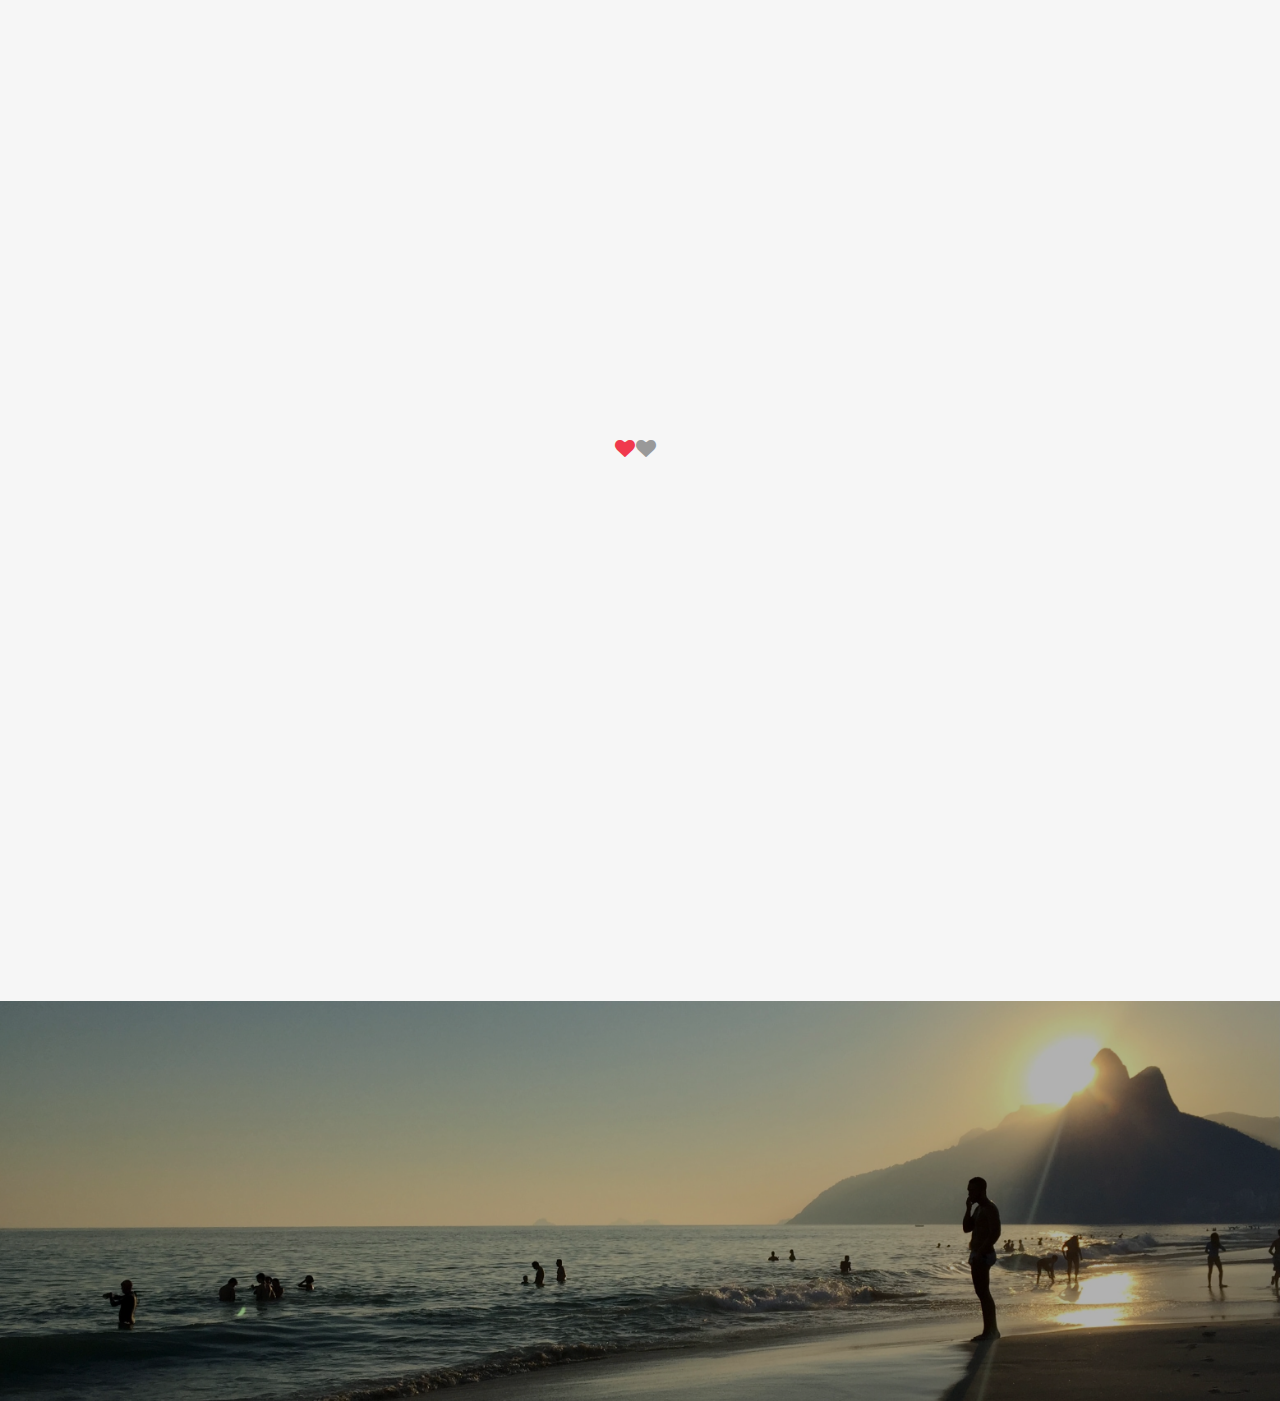
==== commit 3f42ebca: "Update gift.html" ====
--- a/gift.html
+++ b/gift.html
@@ -203,9 +203,9 @@
                                             Pero si queréis tener un detalle con
                                             nosotros podéis hacerlo aquí:
                                         </h3>
-                                        <h2>
+                                        <h3>
                                             <b>ES39 0182 5322 2002 0547 5706</b>
-                                        </h2>
+                                        </h3>
                                     </div>
                                 </div>
                             </div>
